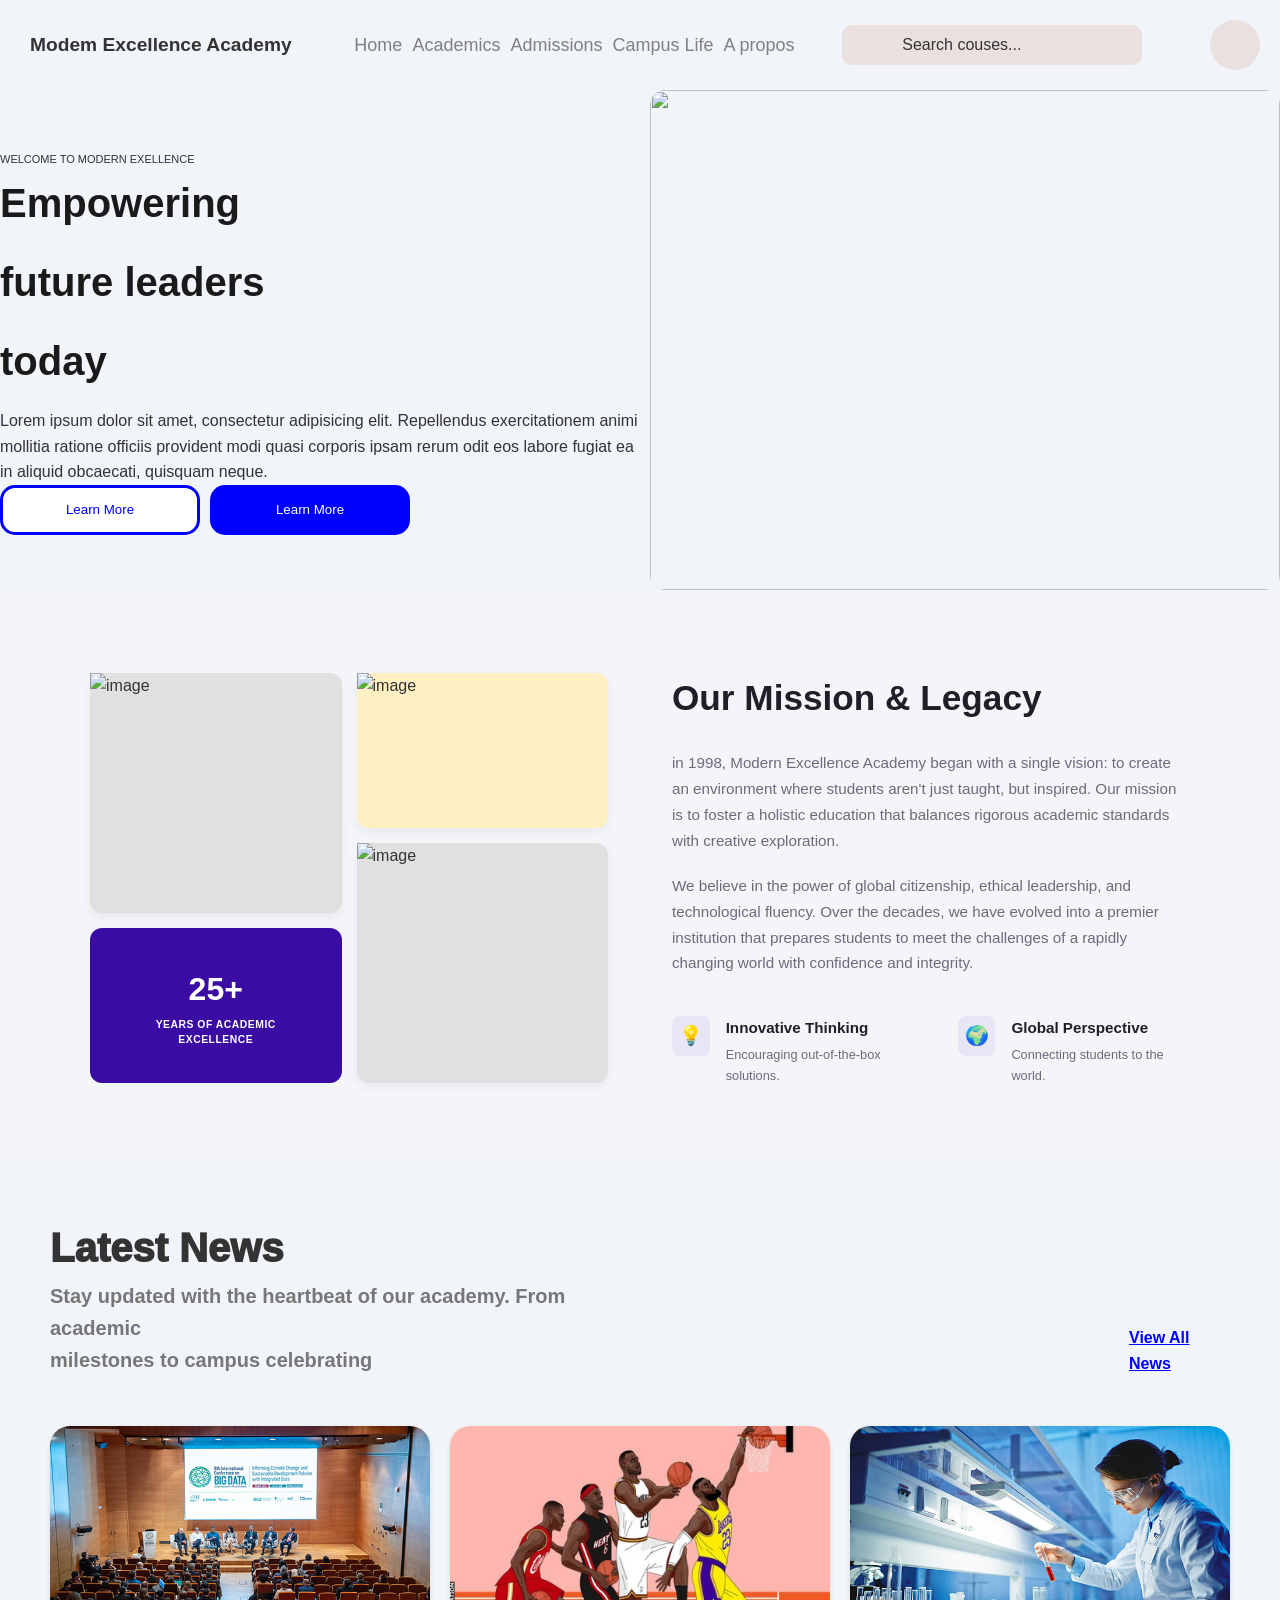
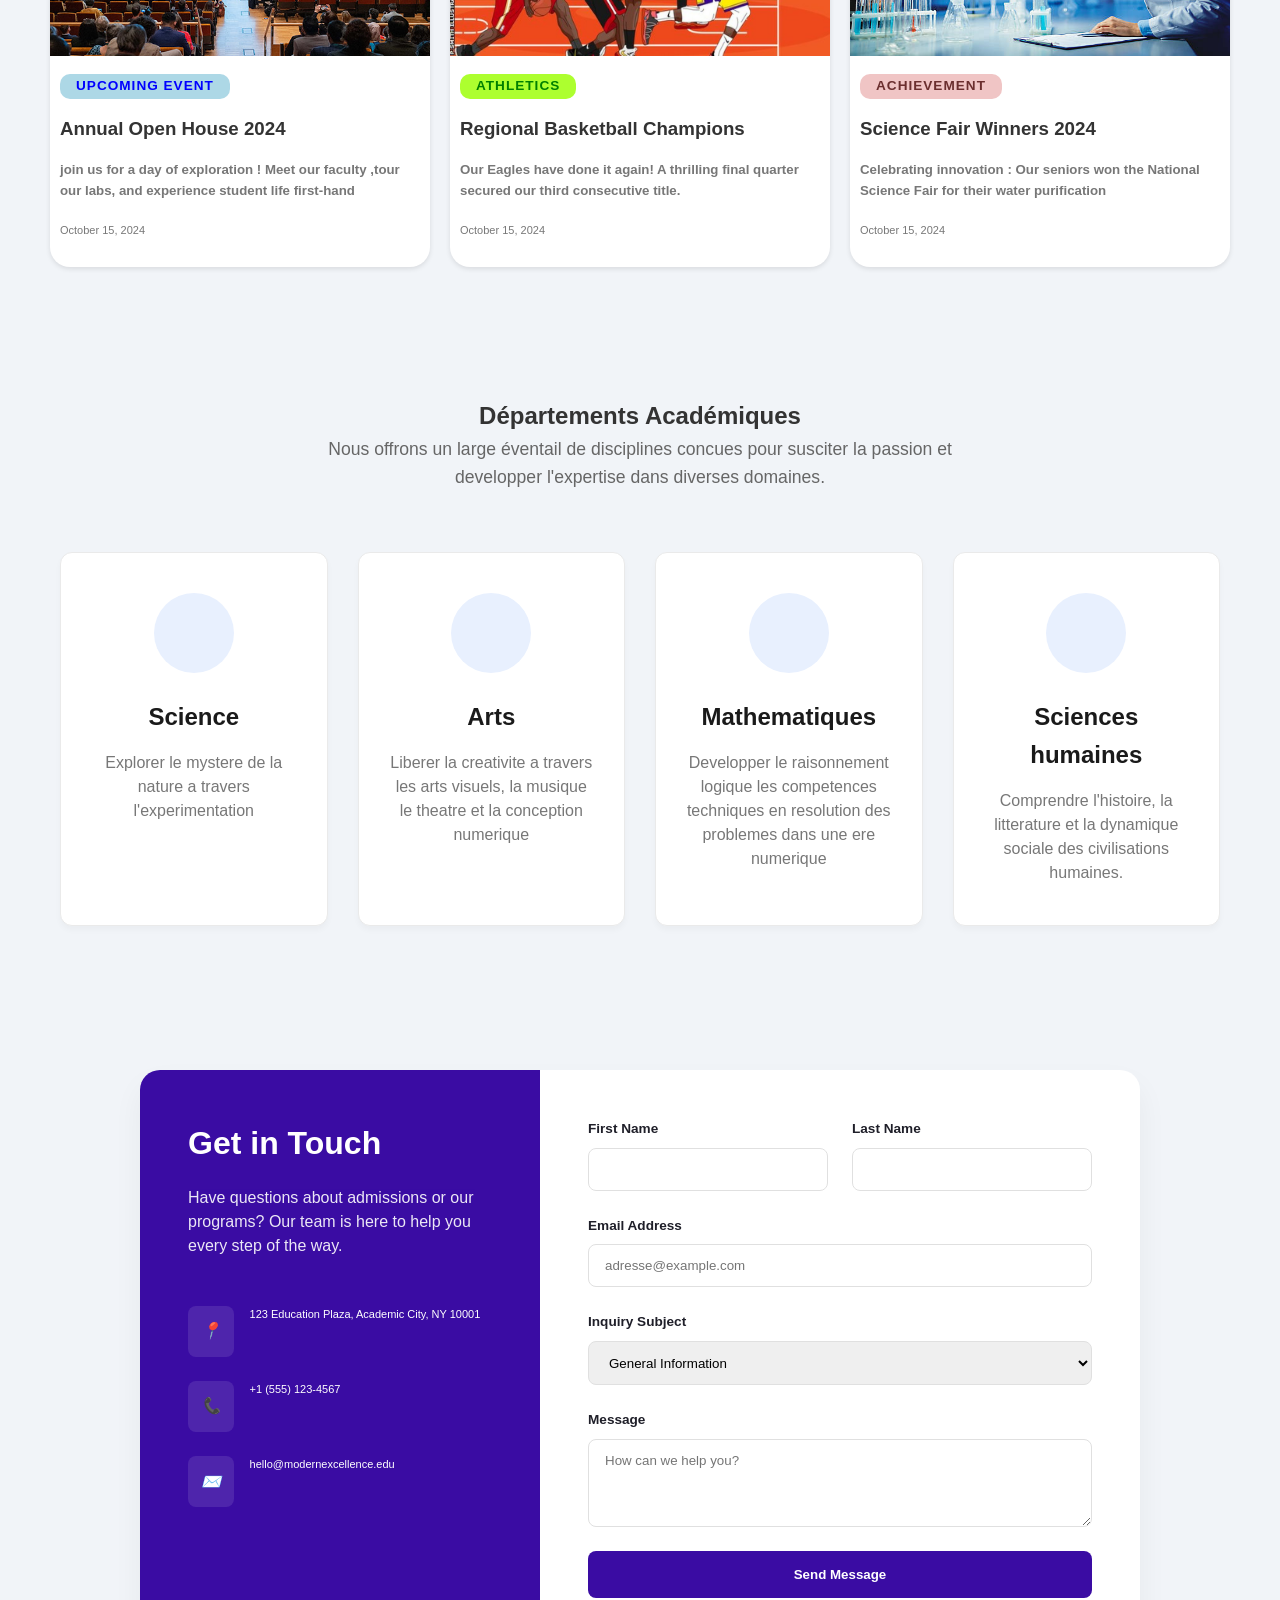
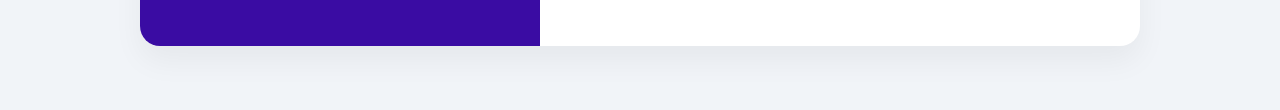
==== html/index.html @ 16930933 "derniere modification" ====
<!DOCTYPE html>
<html lang="en">

<head>
    <meta charset="UTF-8">
    <meta name="viewport" content="width=device-width, initial-scale=1.0">
    <title>school website</title>
    <link rel="stylesheet" href="../css/style.css">
    <link rel="stylesheet" href="../css/accueil.css">
    <link rel="stylesheet" href="https://cdnjs.cloudflare.com/ajax/libs/font-awesome/7.0.1/css/all.min.css"
        integrity="sha512-2SwdPD6INVrV/lHTZbO2nodKhrnDdJK9/kg2XD1r9uGqPo1cUbujc+IYdlYdEErWNu69gVcYgdxlmVmzTWnetw=="
        crossorigin="anonymous" referrerpolicy="no-referrer" />
</head>

<body>

    <header>
        <!-- this is the place of calvin-->
        <nav>
            <!-- ceci est le logo -->
            <div class="logo">
                <i class="fa-sharp fa-solid fa-house"></i>
                <p> Modem Excellence Academy</p>
            </div>
            <!-- ceci est le link container -->
            <ul class="lien-container">
                <a href="#" class="">
                    <li>Home</li>
                </a>
                <a href="../html/academic.html" class="">
                    <li>Academics</li>
                </a>
                <a href="../html/admission.html" class="">
                    <li>Admissions</li>
                </a>
                <a href="" class="">
                    <li>Campus Life</li>
                </a>
                <a href="../html/apropos.html" class="">
                    <li>A propos</li>
                </a>
            </ul>

            <!-- bar de recherche -->
            <div class="Search">
                <p><i class="fa-solid fa-magnifying-glass"></i>Search couses...</p>
            </div>

            <!-- user icon -->
            <div class="user-icon">
                <i class="fa-jelly-fill fa-regular fa-circle-user"></i>
            </div>

            <!-- bars icon -->
            <div class="bars-icon">
                <i class="fa-solid fa-bars"></i>
            </div>
        </nav>
        <section>
            <!-- calvin -->
            <div class="parent">
                <div class="titre">
                    <span>
                        WELCOME TO MODERN EXELLENCE
                    </span>
                    <div class="paragraphe">
                        <h1>Empowering</h1>
                        <h1>future leaders </h1>
                        <h1>today</h1>
                    </div>
                    <p>
                        Lorem ipsum dolor sit amet, consectetur adipisicing elit. Repellendus exercitationem animi
                        mollitia ratione officiis provident modi quasi corporis ipsam rerum odit eos labore fugiat ea in
                        aliquid obcaecati, quisquam neque.
                    </p>
                    <div class="boutton">
                        <div class="btn1">
                            <button>Learn More</button>
                        </div>
                        <div class="btn2">
                            <button>Learn More</button>
                        </div>

                    </div>
                </div>
                <div class="img">
                    <img src="https://i.pinimg.com/736x/ea/ff/16/eaff16290313e0dcb0fdfbcd1611dd3c.jpg" alt="">
                </div>
            </div>
        </section>
        <!-- this is the place of calvin-->
    </header>



    <main>
    
            <!-- celui ci c'est le travail de Cyrille 1 * -->
        <section class="mission">
            <div class="mission__container"> 
                <div class="mission__gallery">
                    <div class="mission__image mission__image--tall-left">
                        <img src="https://i.pinimg.com/736x/5c/a1/4a/5ca14a518672f9d2bc12502b1ed69b59.jpg" alt="image">
                    </div>
      
                    <div class="mission__image mission__image--short-right">
                        <img src="https://i.pinimg.com/736x/64/32/8b/64328bbaa7d08d25c4a488b33aa50dcf.jpg" alt="image">
                    </div>
      
                    <div class="mission__stat-block">
                        <span class="mission__stat-number">25+</span>
                        <span class="mission__stat-text">YEARS OF ACADEMIC<br>EXCELLENCE</span>
                    </div>
                    <div class="mission__image mission__image--tall-right">
                        <img src="https://i.pinimg.com/736x/2f/f0/b2/2ff0b2f1a4eba3895fdf7b103cb7fec0.jpg" alt="image">
                    </div>
                </div>

                <div class="mission__content">
                    <h2 class="mission__title">Our Mission & Legacy</h2>
      
                    <p class="mission__text">
                     in 1998, Modern Excellence Academy began with a single vision: to create an environment where students aren't just taught, but inspired. Our mission is to foster a holistic education that balances rigorous academic standards with creative exploration.
                    </p>
      
                    <p class="mission__text">
                    We believe in the power of global       citizenship, ethical leadership, and technological fluency. Over the decades, we have evolved into a premier institution that prepares students to meet the challenges of a rapidly changing world with confidence and integrity.
                    </p>
      
                    <div class="mission__features">
                        <div class="feature">
                            <div class="feature__icon">💡</div>
                            <div class="feature__details">
                                    <h4 class="feature__title">Innovative Thinking</h4>
                                    <p class="feature__desc">Encouraging out-of-the-box solutions.</p>
                                </div>
                            </div>
                            <div class="feature">
                                <div class="feature__icon">🌍</div>
                                <div class="feature__details">
                                    <h4 class="feature__title">Global Perspective</h4>
                                    <p class="feature__desc">Connecting students to the world.</p>
                                </div>
                            </div>
                        </div>
                    </div>
                </div>
        </section>
        </section>
            
        <section class="news">
            <!-- celui ci c'est le travail Christian 2 -->
            <div class="news-h">
                <div class="news-text">
                    <h1>Latest News</h1>
                    <p>Stay updated with the heartbeat of our academy. From academic<br> milestones to campus
                        celebrating </p>
                </div>
                <div class="news-link"><a href="">view all news</a></div>
            </div>

            <div class="box-news">
                <div class="box-activities">
                    <img src="../image/conference.jpg" height="230px" width="100%" alt="">

                    <div class="min">
                        <div class="badge1">UPCOMING EVENT </div>
                        <div>
                            <h3>Annual Open House 2024</h3>
                        </div>
                        <div>
                            <h5>join us for a day of exploration ! Meet our faculty ,tour our labs, and experience
                                student life first-hand</h5>
                        </div>
                        <div class="time">
                            <i class="fa-regular fa-calendar"></i>
                            <span>October 15, 2024</span>
                        </div>
                    </div>
                </div>
                <div class="box-activities">
                    <img src="../image/basket-image.jpg" height="230px" width="100%" alt="">

                    <div class="min">
                        <div class="badge2">ATHLETICS </div>
                        <div>
                            <h3>Regional Basketball Champions</h3>
                        </div>
                        <div>
                            <h5>Our Eagles have done it again! A thrilling final quarter secured our third consecutive
                                title.</h5>
                        </div>
                        <div class="time">
                            <i class="fa-regular fa-calendar"></i>
                            <span>October 15, 2024</span>
                        </div>
                    </div>
                </div>
                <div class="box-activities">

                    <img src="../image/science.jpg" height="230px" width="100%" alt="">

                    <div class="min">
                        <div class="badge3">ACHIEVEMENT </div>
                        <div>
                            <h3>Science Fair Winners 2024</h3>
                        </div>
                        <div>
                            <h5>Celebrating innovation : Our seniors won the National Science Fair for their water
                                purification </h5>
                        </div>
                        <div class="time">
                            <i class="fa-regular fa-calendar"></i>
                            <span>October 15, 2024</span>
                        </div>
                    </div>
                </div>
            </div>

        </section>

        <section class="departement">
            <!-- celui ci c'est le travail Jemima 3 -->
            <div class="container">
                <div class="header">
                    <h1>Départements Académiques</h1>
                    <p>Nous offrons un large éventail de disciplines concues pour
                        susciter la passion et developper l'expertise
                        dans diverses domaines.
                    </p>
                </div>
                <div class="desc">
                    <div class="box">
                        <div class="icon-container">
                            <i class="fa-solid fa-flask icon"></i>
                        </div>
                        <h2>Science</h2>
                        <p>Explorer le mystere de la nature a travers l'experimentation</p>
                    </div>

                    <div class="box">
                        <div class="icon-container">
                            <i class="fa-solid fa-palette icon"></i>
                        </div>
                        <h2>Arts</h2>
                        <p>Liberer la creativite a travers les arts visuels, la musique
                            le theatre et la conception numerique
                        </p>
                    </div>
                    <div class="box">
                        <div class="icon-container">
                            <i class="fa-solid fa-calculator"></i>
                        </div>
                        <h2>Mathematiques</h2>
                        <p>Developper le raisonnement logique les competences techniques en
                            resolution des problemes dans une ere numerique
                        </p>
                    </div>
                    <div class="box">
                        <div class="icon-container">
                            <i class="fa-solid fa-book-open icon"></i>
                        </div>
                        <h2>Sciences humaines</h2>
                        <p>Comprendre l'histoire, la litterature et la dynamique sociale
                            des civilisations humaines.
                        </p>
                    </div>
                </div>
            </div>
        </section>

        <section>
            <!-- celui ci c'est le travail Elie- 4-->
        </section>

        <section>
            <!-- thid is the place of Ali 5 -->
        </section>

        <section>
            <!--  this  is the place  Calvin 6 -->
        </section>

        <section>
            <!--  this  is the place  jemima 7 -->
        </section>

        <section>
            <!--  this  is the place  Julia 8 -->
        </section>

        <section>
            <!--  this  is the place  Cyrille 9  *-->
        <section class="contact-module">
            <div class="contact-module__container">
                <div class="contact-module__info">
                    <h2>Get in Touch</h2>
                    <p>Have questions about admissions or our programs? Our team is here to help you every step of the way.</p>
                <ul class="contact-info-list">
                    <li><i>📍</i> <span>123 Education Plaza, Academic City, NY 10001</span></li>
                    <li><i>📞</i> <span>+1 (555) 123-4567</span></li>
                    <li><i>✉️</i> <span>hello@modernexcellence.edu</span></li>
                </ul>
            </div>
            <form class="contact-module__form">
                <div class="form-row">
                    <div class="form-group">
                        <label>First Name</label>
                        <input type="text" placeholder="" required>
                    </div>
                    <div class="form-group">
                        <label>Last Name</label>
                        <input type="text" placeholder="" required>
                    </div>
                </div>
                <div class="form-group">
                    <label>Email Address</label>
                    <input type="email" placeholder="adresse@example.com" required>
                </div>
                <div class="form-group">
                    <label>Inquiry Subject</label>
                    <select>
                        <option>General Information</option>
                        <option>Admissions</option>
                    </select>
                </div>
                <div class="form-group">
                    <label>Message</label>
                    <textarea placeholder="How can we help you?" rows="4" required></textarea>
                </div>
                <button type="submit" class="btn-submit">Send Message</button>
            </form>
        </section>
        </section>
    </main>

    <footer>
        <!-- this is the place of  Franck Amani 10-->
    </footer>

    <script src="../js/main.js"></script>
</body>

</html>
---- css/style.css ----
/* ==========calvin====== */

/* .home {
    display: flex;
    align-items: center;
    justify-content: center;

} */

/* franck */
header nav {

    display: flex;
    justify-content: space-between;
    align-items: center;
}

header nav ul {
    display: inline-flex;
    align-items: center;
    list-style: none;
    gap: 10px;
    font-size: 18px;
}

header nav ul a {
    text-decoration: none;
    color: gray;
}

header nav .bars-icon {
    width: 40px;
    height: 40px;
    display: none;
    align-items: center;
    justify-content: center;
    background-color: rgb(234, 224, 224);
    border-radius: 10px;
    cursor: pointer;
}

/* franck */

header nav .Search {
    display: flex;
    align-items: center;
    height: 40px;
    width: 300px;
    border-radius: 10px;
    padding-left: 60px;
    background-color: rgb(234, 224, 224);
    cursor: pointer;
}

header nav .logo {
    font-size: larger;
    font-weight: 900;
    padding-left: 20px;
    padding-right: 15px;
    display: flex;
    gap: 10px;
    align-items: center;
}

header nav .user-icon {
    display: flex;
    align-items: center;
    justify-content: center;
    margin: 20px;
    width: 50px;
    height: 50px;
    border-radius: 50%;
    background-color: rgb(234, 224, 224);
    cursor: pointer;
}

@media (max-width: 1080px) {
    header nav ul {
        display: none;

    }

    header nav .bars-icon {
        display: flex;
    }

    header nav .Search {
        width: 100%;
    }

    header nav .logo p {
        display: none;
    }
}

.parent {
    display: flex;
    justify-content: center;
    align-items: center;

}

.img {
    width: 1500px;
    height: 500px;
}

.img img {
    border-radius: 15px;
    overflow: hidden;
    width: 100%;
    height: 100%;

}

.titre {
    text-align: left;
    font-family: Arial, Helvetica, sans-serif;
}

.paragraphe {
    font-weight: bolder;
    font-family: Arial, Helvetica, sans-serif;
    color: blue;
    font-weight: bolder;
}

.boutton {
    display: flex;
    gap: 10px;
}

.boutton button {
    height: 50px;
    width: 200px;
    background-color: blue;
    color: white;
    border-radius: 15px;
    border: 0px;
    gap: 10px;
}

.btn1 button {
    height: 50px;
    width: 200px;
    background-color: white;
    color: blue;
    border-radius: 15px;
    border: 0px;
    gap: 10px;
    border: solid;

}

span {
    font-size: 11px;

}

@media (max-width: 1080) {
    .boutton {
        display: flex;
        justify-content: center;
        align-items: center;
        flex-direction: column;
    }
}

@media (max-width: 1080) {
    .parent {
        display: flex;
        justify-content: center;
        align-items: center;
        flex-direction: column;
    }
}


/* ================calvin========== */
---- css/accueil.css ----
/* ==========calvin====== */

.excellence {

    display: flex;
    gap: 20px;
    justify-content: space-between;
    align-items: center;
    font-family: Arial, Helvetica, sans-serif;
}

.home {
    display: flex;
    align-items: center;
    justify-content: center;

}

.Search {
    display: flex;
    align-items: center;
    height: 40px;
    width: 300px;
    border-radius: 10px;
    padding-left: 60px;
    background-color: rgb(234, 224, 224);

}

.academic {
    text-decoration: underline;
    font-size: 15px;
    font-weight: 800;
    padding: 20px;
    color: blue;
}

.Modem {
    font-size: larger;
    font-weight: 900;
    padding-left: 20px;
    padding-right: 15px;

}

.icone {
    display: flex;
    align-items: center;
    justify-content: center;
    margin: 20px;
    width: 50px;
    height: 50px;
    border-radius: 50%;
    background-color: rgb(234, 224, 224);
}

@media (max-width: 1080) {
    .excellence {
        width: 90vw;
        display: flex;
        align-items: center;
        justify-content: center;
    }

}

.parent {
    display: flex;
    justify-content: center;
    align-items: center;

}

.img {
    width: 1500px;
    height: 500px;
}

.img img {
    border-radius: 15px;
    overflow: hidden;
    width: 100%;
    height: 100%;

}

.titre {
    text-align: left;
    font-family: Arial, Helvetica, sans-serif;
}

.paragraphe {
    font-weight: bolder;
    font-family: Arial, Helvetica, sans-serif;
    color: blue;
    font-weight: bolder;
}

.boutton {
    display: flex;
    gap: 10px;
}

.boutton button {
    height: 50px;
    width: 200px;
    background-color: blue;
    color: white;
    border-radius: 15px;
    border: 0px;
    gap: 10px;
}

.btn1 button {
    height: 50px;
    width: 200px;
    background-color: white;
    color: blue;
    border-radius: 15px;
    border: 0px;
    gap: 10px;
    border: solid;

}

span {
    font-size: 11px;

}

@media (max-width: 1080) {
    .boutton {
        display: flex;
        justify-content: center;
        align-items: center;
        flex-direction: column;
    }
}

@media (max-width: 1080) {
    .parent {
        display: flex;
        justify-content: center;
        align-items: center;
        flex-direction: column;
    }
}


/* ================calvin========== */


/* ------------- Section de Jemima --------------- */
* {
    margin: 0;
    padding: 0;
    box-sizing: border-box;
}

body {
    font-family: 'Segoe UI', Tahoma, Geneva, Verdana, sans-serif;
    background-color: #f1f4f8;
    color: #333;
    line-height: 1.6;
}

.container {
    max-width: 1200px;
    margin: 0 auto;
    padding: 80px 20px;
    font-family: Arial, Helvetica, sans-serif;
}

.header {
    text-align: center;
    margin-bottom: 60px;
}

header h1 {
    font-size: 2.5rem;
    font-weight: 700;
    color: #1a1a1a;
    margin-bottom: 15px;
}

.header p {
    font-size: 1.1rem;
    color: #666;
    max-width: 700px;
    margin: 0 auto;
}

.desc {
    display: flex;
    justify-content: space-between;
    gap: 30px;
    flex-wrap: wrap;
}

.box {
    flex: 1;
    min-width: 250px;
    background-color: #fff;
    border-radius: 12px;
    padding: 40px 30px;
    text-align: center;
    box-shadow: 0 4px 6px rgba(0, 0, 0, 0.03);
    border: 1px solid #eaeaea;
    display: flex;
    flex-direction: column;
    align-items: center;
}

.icon-container {
    width: 80px;
    height: 80px;
    background-color: #e8f0fe;
    border-radius: 50%;
    display: flex;
    align-items: center;
    justify-content: center;
    margin-bottom: 25px;
}

.icon-container i {
    font-size: 30px;
    color: darkblue;
}


.icon {
    width: 50px;
    height: 20px;
    fill: #1a73e8;
}

.box h2 {
    font-size: 1.5rem;
    font-weight: 600;
    color: #1a1a1a;
    margin-bottom: 15px;
}

.box p {
    font-size: 1rem;
    color: #777;
    line-height: 1.5;
}

@media (max-width: 992px) {
    .desc {
        justify-content: center;
    }
}

@media (max-width: 750px) {
    .box {
        flex: 0 0 100%;
        max-width: 100%;
    }
}

/* ------------- Section de Jemima --------------- */

/* ============== Section de christian ============= */
.news {
    margin: 50px;
    font-family: Arial, Helvetica, sans-serif;
}

.news-h {
    display: flex;
    align-items: end
}

.news-link {
    margin-left: 500px;
}

.news-link a {
    color: blue;
    font-weight: bold;
    text-transform: capitalize;
}

.news-text h1 {
    font-weight: 1000;
    font-size: 40px;
}

.news-text p {
    font-weight: 700;
    font-size: 20px;
    color: #777;
}

.box-news {
    display: flex;
    gap: 20px;
    margin-top: 50px;
    flex-direction: row;

}

.box-activities {
    border: 2px solid #ddd;
    border-radius: 20px;
    border: 1px;
    box-shadow: 0 2px 5px rgba(0, 0, 0, 0.1);
    width: 50%;
    background-color: white;
    overflow: hidden;
}

.box-activities:hover {
    transform: translateY(-5px);
    box-shadow: 0 5px 15px rgba(0, 0, 0, 0.2);
}

.min {
    /* margin : 20px; */
    padding: 10px;
    /* margin: 10px; */
    gap: 15px;
    display: flex;
    flex-wrap: wrap;
}

.min p {
    font-size: 1px;
}

.min h5 {
    color: #777;
}

.badge1 {
    background: lightblue;
    padding: 0.1rem 1rem;
    color: blue;
    border-radius: 10px;
    font-size: 0.85rem;
    font-weight: bold;
    letter-spacing: 1px;
    text-transform: uppercase;
    width: fit-content;
}

.badge2 {
    background: greenyellow;
    padding: 0.1rem 1rem;
    color: green;
    border-radius: 10px;
    font-size: 0.85rem;
    font-weight: bold;
    letter-spacing: 1px;
    text-transform: uppercase;
    width: fit-content;
}

.badge3 {
    background: rgb(240, 197, 197);
    padding: 0.1rem 1rem;
    color: rgb(107, 47, 47);
    border-radius: 10px;
    font-size: 0.85rem;
    font-weight: bold;
    letter-spacing: 1px;
    text-transform: uppercase;
    width: fit-content;
}

.time {
    margin-bottom: 15px;
    color: #777;
}

@media (max-width:700px) {
    .box-news {
        flex-direction: column;
        align-items: center;
    }

    .box-activities {
        width: 100%;
    }

    .news-h {
        flex-direction: column;
    }
}

/* ============== Section de christian ============= */

/*======================cyrille=============*/
/*     ========= première partie (index) =======       */
:root {
  --bg-color: #F4F5F9; 
  --primary-purple: #3A0CA3; 
  --text-dark: #1F1F29;
  --text-light: #6B6B7B;
  --border-radius: 12px;
}
* {
  box-sizing: border-box;
  margin: 0;
  padding: 0;
}
/*body {
  font-family: 'Segoe UI', Tahoma, Geneva, Verdana, sans-serif;
}
*/
.mission {
  background-color: var(--bg-color);
  padding: 5rem 2rem;
  display: flex;
  justify-content: center;
}
.mission__container {
  max-width: 1100px;
  width: 100%;
  display: flex;
  align-items: center;
  gap: 4rem;
}
.mission__gallery {
  flex: 1;
  display: grid;
  grid-template-columns: repeat(2, 1fr);
  grid-template-rows: repeat(5, 70px); 
  gap: 15px;
}

.mission__image {
  background-color: #e0e0e0; 
  background-size: cover;
  background-position: center;
  border-radius: var(--border-radius);
  box-shadow: 0 4px 10px rgba(0,0,0,0.05);
}
.mission__image--tall-left {
  grid-column: 1;
  grid-row: 1 / 4; 
}
.mission__image--short-right {
  grid-column: 2;
  grid-row: 1 / 3; 
  background-color: #FFEFC2; 
}
.mission__image--tall-left img{
  width: 100%;
  height: 100%;
  object-fit: cover;
}
.mission__image--short-right img{
  width: 100%;
  height: 100%;
  object-fit: cover;
}
.mission__image--tall-right img{
  width: 100%;
  height: 100%;
  object-fit: cover;
}
.mission__stat-block {
  grid-column: 1;
  grid-row: 4 / 6; 
  background-color: var(--primary-purple);
  border-radius: var(--border-radius);
  display: flex;
  flex-direction: column;
  justify-content: center;
  align-items: center;
  text-align: center;
  color: white;
  padding: 1rem;
}

.mission__image--tall-right {
  grid-column: 2;
  grid-row: 3 / 6; 
}
.mission__stat-number {
  font-size: 2rem;
  font-weight: 800;
  margin-bottom: 0.2rem;
}
.mission__stat-text {
  font-size: 0.65rem;
  font-weight: 600;
  letter-spacing: 0.5px;
  line-height: 1.4;
}
.mission__content {
  flex: 1;
}
.mission__title {
  font-size: 2.2rem;
  color: var(--text-dark);
  margin-bottom: 1.5rem;
  font-weight: 800;
}
.mission__text {
  font-size: 0.95rem;
  color: var(--text-light);
  line-height: 1.7;
  margin-bottom: 1.2rem;
}
.mission__features {
  display: flex;
  gap: 2rem;
  margin-top: 2.5rem;
}
.feature {
  display: flex;
  align-items: flex-start;
  gap: 1rem;
}
.feature__icon {
  background-color: #E8E5F4;
  color: var(--primary-purple);
  width: 40px;
  height: 40px;
  display: flex;
  align-items: center;
  justify-content: center;
  border-radius: 8px;
  font-size: 1.2rem;
}
.feature__title {
  font-size: 0.95rem;
  color: var(--text-dark);
  margin-bottom: 0.3rem;
  font-weight: 700;
}
.feature__desc {
  font-size: 0.8rem;
  color: var(--text-light);
}
@media (max-width: 950px) {
  .mission__container {
    flex-direction: column;
    gap: 3rem;
  }
  .mission__gallery {
    width: 100%;
    max-width: 500px; 
  }
}
@media (max-width: 600px) {
  .mission__features {
    flex-direction: column;
    gap: 1.5rem;
  } 
  .mission__gallery {
    grid-template-rows: repeat(5, 60px); 
  }
}

/*     ========= neuvieme partie (index) =======     */
.contact-module {
  padding: 4rem 2rem;
  background-color: var(--bg-light);
  display: flex;
  justify-content: center;
}
.contact-module__container {
  display: flex;
  background: white;
  border-radius: 20px;
  box-shadow: 0 15px 30px rgba(0,0,0,0.05);
  overflow: hidden;
  max-width: 1000px;
  width: 100%;
}
.contact-module__info {
  background-color: var(--primary-purple);
  color: white;
  padding: 3rem;
  flex: 0 0 40%;
}
.contact-module__info h2 {
   font-size: 2rem; margin-bottom: 1rem; 
}
.contact-module__info p {
   opacity: 0.9;
   line-height: 1.5; margin-bottom: 3rem; 
}
.contact-info-list {
  list-style: none; 
  padding: 0; 
}
.contact-info-list li {
  display: flex; 
  gap: 1rem; 
  margin-bottom: 1.5rem; align-items: flex-start; 
}
.contact-info-list i {
  background: rgba(255,255,255,0.1); 
  padding: 0.8rem; border-radius: 8px; 
}
.contact-module__form {
  padding: 3rem; 
  flex: 1; 
}
.form-row { 
  display: flex; 
  gap: 1.5rem; 
}
.form-group { 
  flex: 1; 
  margin-bottom: 1.5rem; display: flex; flex-direction: column; 
}
.form-group label { 
  font-size: 0.85rem; 
  color: var(--text-dark); margin-bottom: 0.5rem; font-weight: 600; 
}
.contact-module__form input, 
.contact-module__form select, 
.contact-module__form textarea {
  padding: 0.8rem 1rem;
  border: 1px solid #e0e0e0;
  border-radius: 8px;
  font-family: inherit;
  transition: var(--transition);
}

.contact-module__form input:focus, 
.contact-module__form select:focus, 
.contact-module__form textarea:focus {
  border-color: var(--primary-purple);
  outline: none;
  box-shadow: 0 0 0 3px rgba(58, 12, 163, 0.1);
}
.btn-submit {
  width: 100%;
  padding: 1rem;
  background-color: var(--primary-purple);
  color: white;
  border: none;
  border-radius: 8px;
  font-weight: bold;
  cursor: pointer;
  transition: transform 0.2s, background-color 0.2s;
}
.btn-submit:hover { background-color: #2a0880; transform: translateY(-2px); }
@media (max-width: 850px) {
  .contact-module__container { flex-direction: column; }
  .form-row { flex-direction: column; gap: 0; }
  .contact-module__info { padding: 2rem; }
}

/*     ========= neuvième partie =======     */
/*======================cyrille=============*/
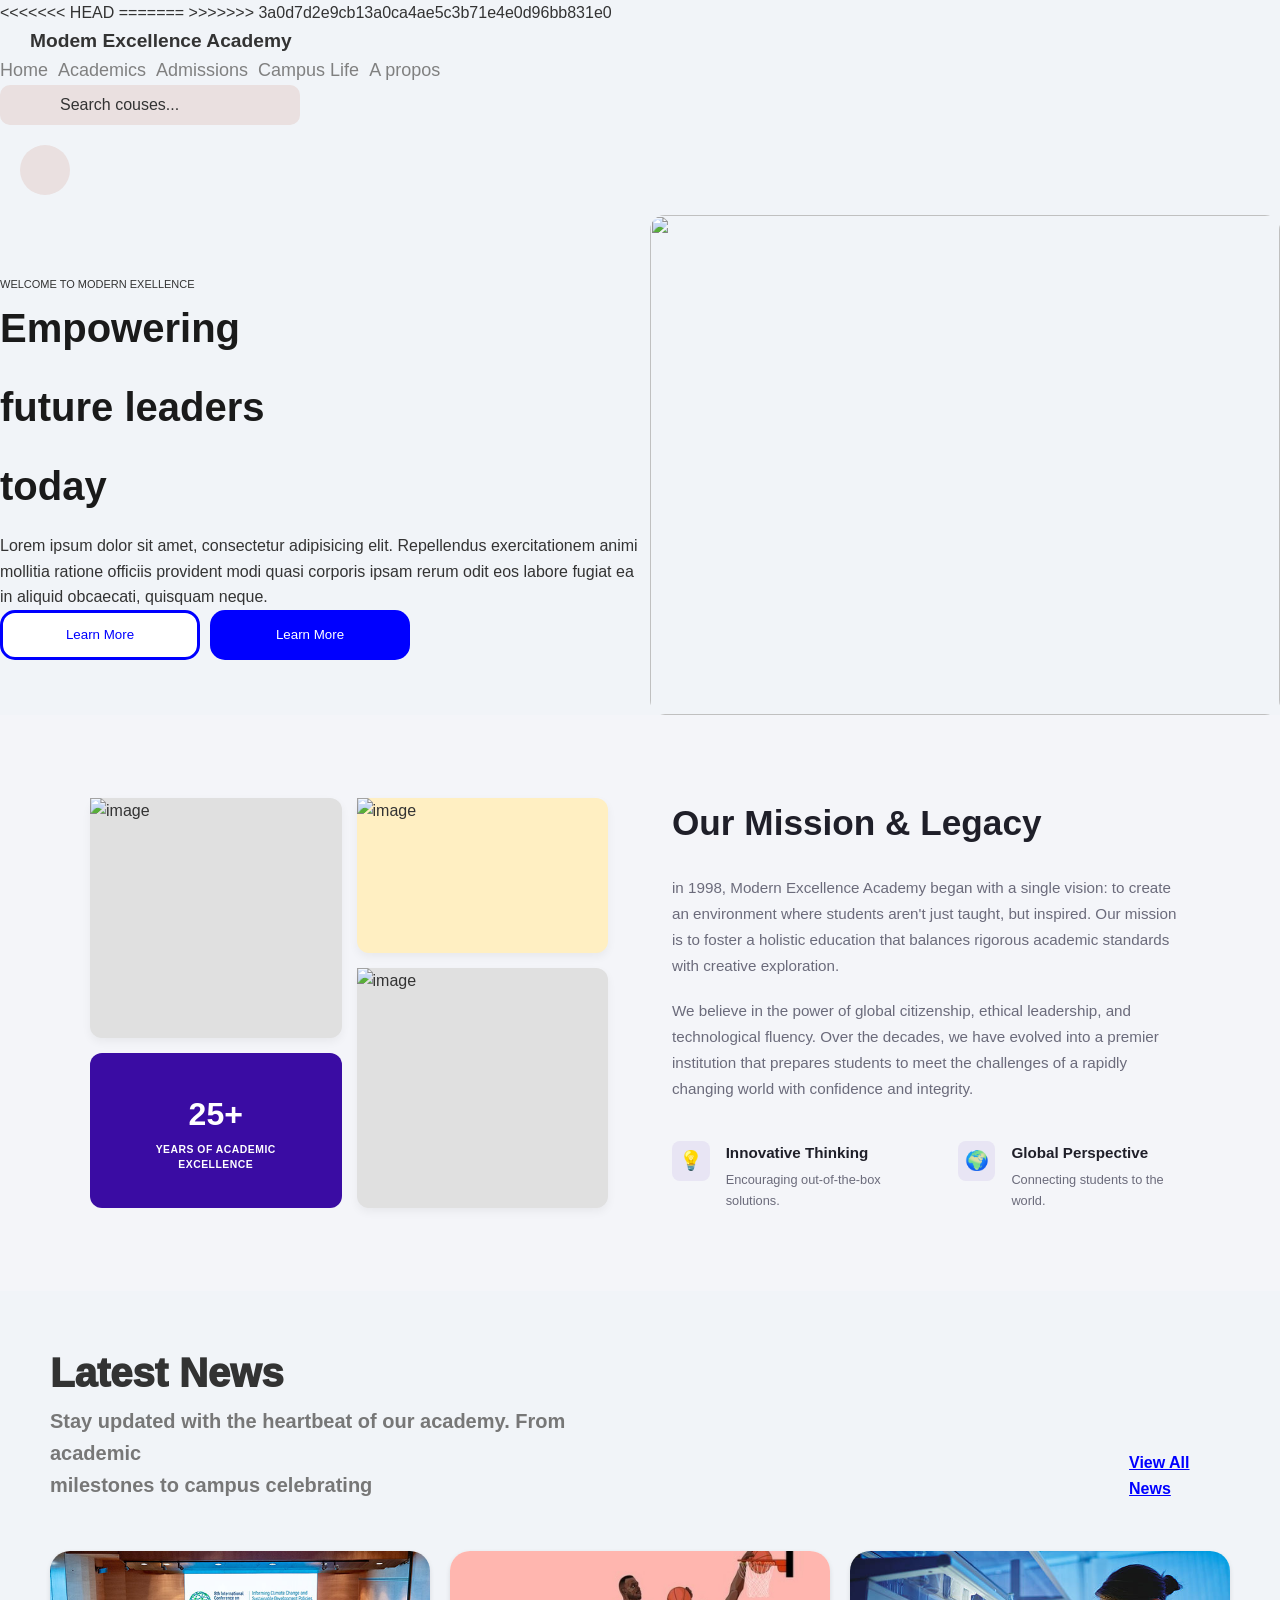
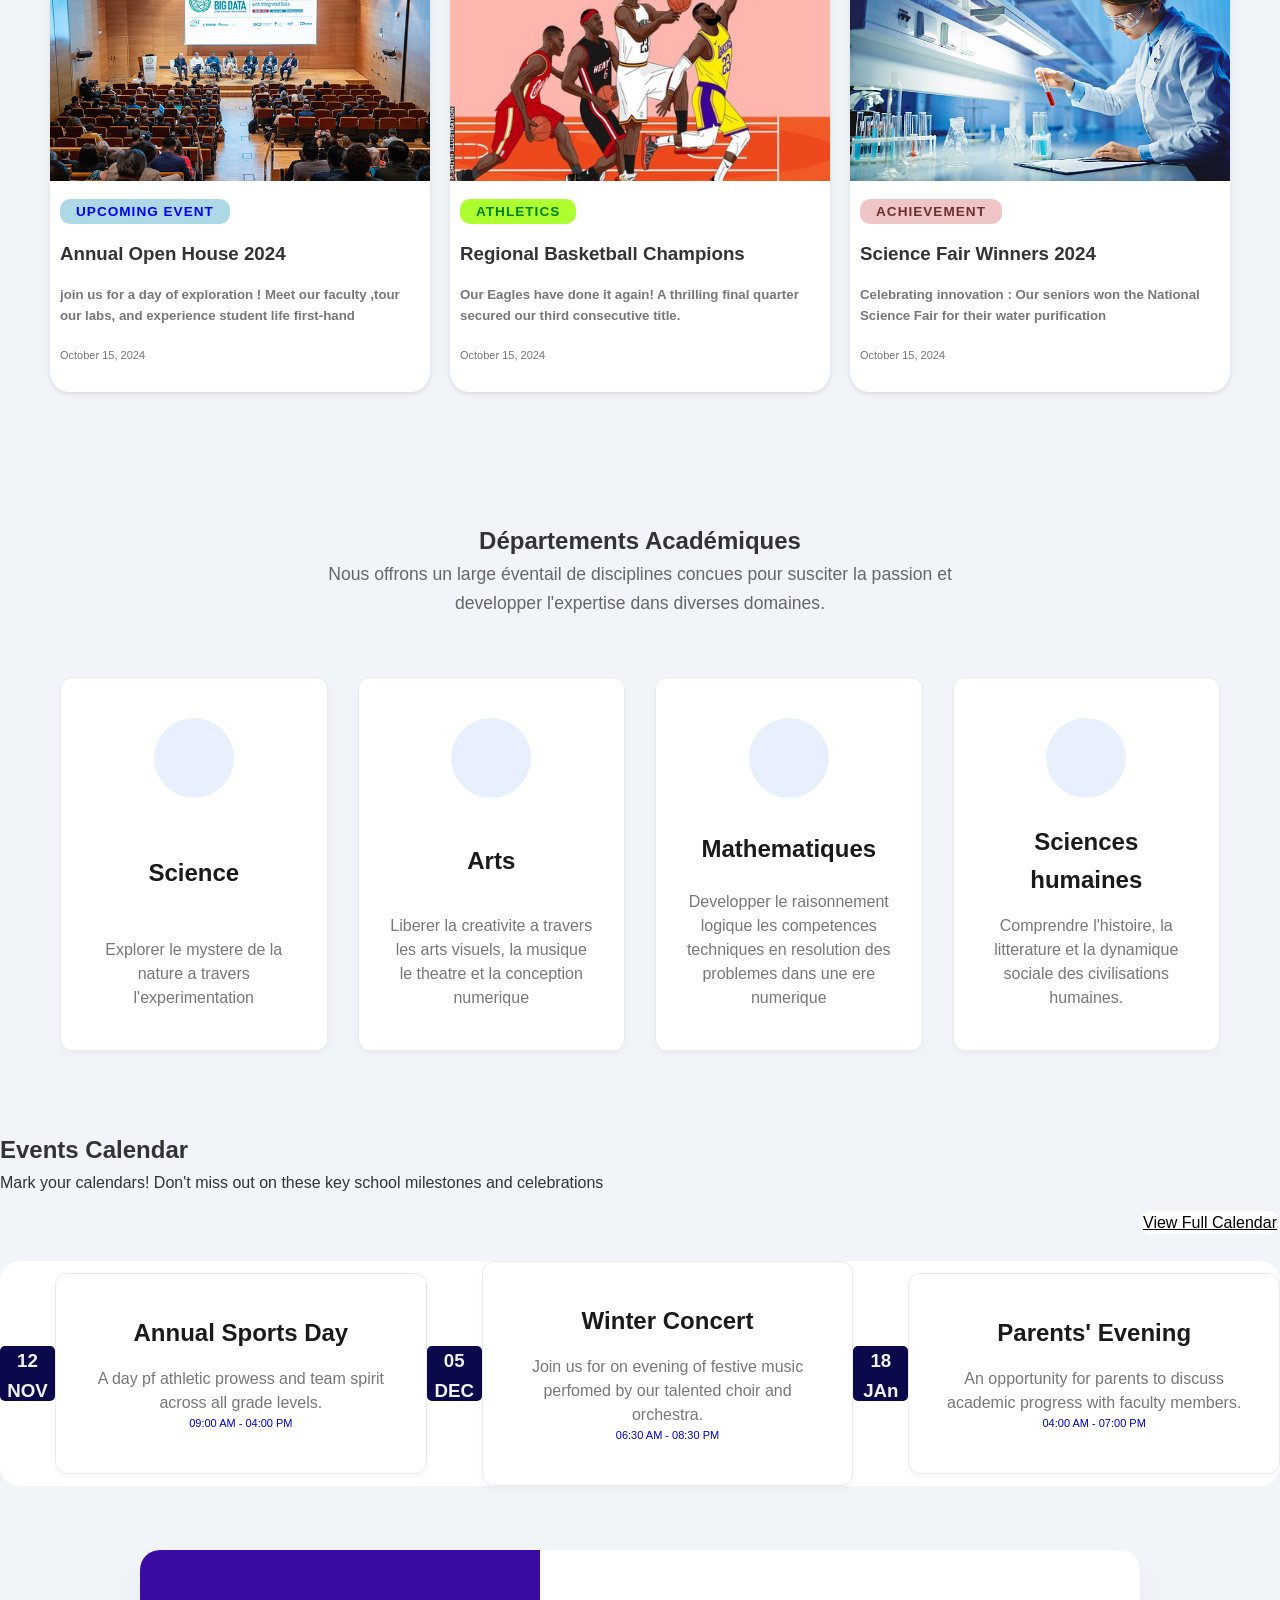
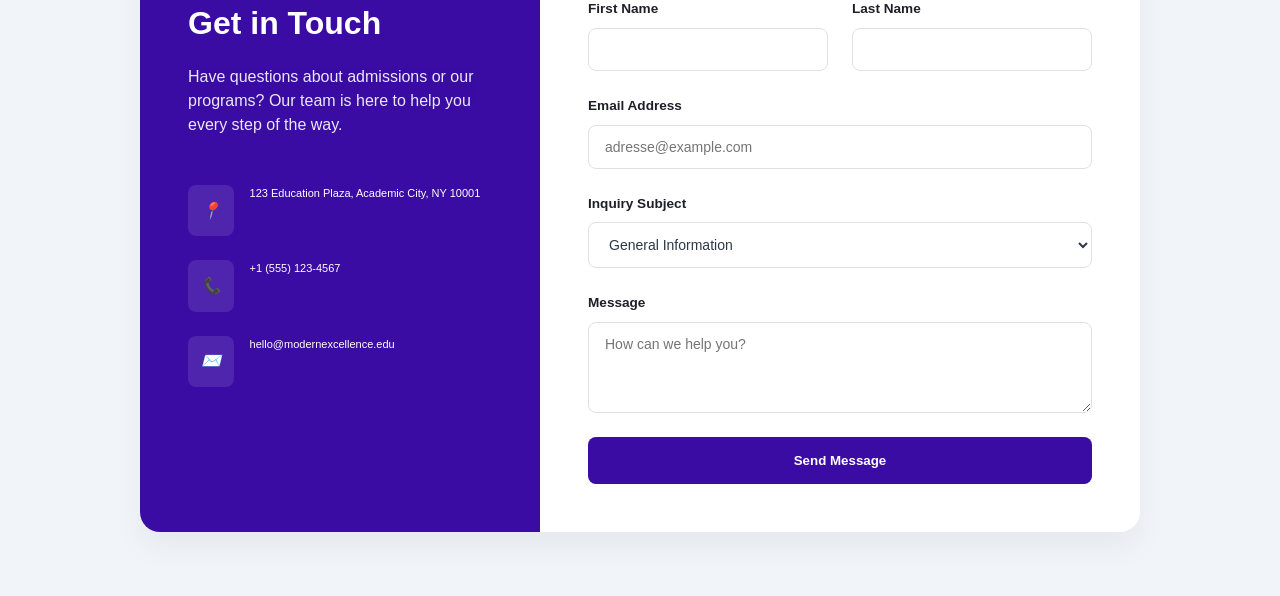
==== commit db24d6db: "this is my part work" ====
--- a/html/index.html
+++ b/html/index.html
@@ -5,11 +5,15 @@
     <meta charset="UTF-8">
     <meta name="viewport" content="width=device-width, initial-scale=1.0">
     <title>school website</title>
+<<<<<<< HEAD
+     <link rel="stylesheet" href="../css/style.css">
+=======
     <link rel="stylesheet" href="../css/style.css">
     <link rel="stylesheet" href="../css/accueil.css">
     <link rel="stylesheet" href="https://cdnjs.cloudflare.com/ajax/libs/font-awesome/7.0.1/css/all.min.css"
         integrity="sha512-2SwdPD6INVrV/lHTZbO2nodKhrnDdJK9/kg2XD1r9uGqPo1cUbujc+IYdlYdEErWNu69gVcYgdxlmVmzTWnetw=="
         crossorigin="anonymous" referrerpolicy="no-referrer" />
+>>>>>>> 3a0d7d2e9cb13a0ca4ae5c3b71e4e0d96bb831e0
 </head>
 
 <body>
@@ -271,6 +275,49 @@
 
         <section>
             <!-- celui ci c'est le travail Elie- 4-->
+             <div class="events">
+                <h1>Events Calendar</h1>
+                <p>Mark your calendars! Don't miss out on these key school milestones and celebrations</p>               
+             </div>
+                <div class="link">
+                    <a href="#">View Full Calendar</a>
+                </div>
+                    
+            
+             <div class="events-card">
+                <div class="date">
+                    <h3>12 NOV</h3>
+                </div>
+                <div class="box">
+                    <h2>Annual Sports Day</h2>
+                    <p>A day pf athletic prowess and team spirit across all grade levels.</p>
+                    <span>09:00 AM - 04:00 PM</span>
+                </div>
+
+                <div class="date">
+                    <h3>05 DEC</h3>
+                </div>
+
+                 <div class="box">
+                    <h2>Winter Concert</h2>
+                    <p>Join us for on evening of festive music perfomed by our talented choir and orchestra.</p>
+                    <span>06:30 AM - 08:30 PM</span>
+                </div>
+
+                <div class="date">
+                    <h3>18 JAn</h3>
+                </div>
+
+                 <div class="box">
+                    <h2>Parents' Evening</h2>
+                    <p>An opportunity for parents to discuss academic progress with faculty members.</p>
+                    <span>04:00 AM - 07:00 PM</span>
+                </div>
+
+
+
+             </div>
+             <!-- celui ci c'est le travail Elie- 4-->
         </section>
 
         <section>
--- a/css/style.css
+++ b/css/style.css
@@ -1,3 +1,86 @@
+<<<<<<< HEAD
+/*===code elie===*/
+
+section{
+    background: rgb(243, 240, 233);
+    text-align: left;
+    padding: 50px 10%;
+    font-family: 'Times New Roman', Times, serif;
+}
+
+.events-card{
+    display: flex;
+    align-items: center;
+    justify-content: space-betweens;
+    background: white;
+    margin-top: 20px;
+    border-radius: 20px;
+}
+
+.events{
+    margin-bottom: 15px;
+    font-family: Arial, Helvetica, sans-serif;
+}
+
+.link{
+    text-align: right;
+    margin-bottom: 25px;
+}
+
+.link a{
+    background-color: rgb(255, 255, 255);
+    color: black;
+    padding: 3px;
+    border-radius: 15px;
+}
+
+
+.box{
+   /* background: white;*/
+    color: black;
+    width: 300px;
+    text-align: center;
+    justify-content: space-between;
+    padding: 20px;
+    border-radius: 10px;
+    font-size: 12px;
+    font-family: Arial, Helvetica, sans-serif;
+}
+
+.date{
+    text-align: center;
+    gap: 20px;
+}
+
+.date h3{
+    background: rgb(9, 9, 75);
+    color: rgb(241, 241, 241);
+    width: 55px;
+    height: 55px;
+    border-radius: 5px;
+}
+
+
+.box span{
+    color: rgb(1, 1, 212);
+}
+
+@media (max-width: 1024px) {
+   .box {
+        flex-direction: column;
+        gap: 15px;
+        justify-content: space-between;
+
+    }
+    
+}
+
+
+
+
+
+/*===code elie===*/
+=======
 /* ==========calvin====== */
 
 /* .home {
@@ -177,3 +260,241 @@
 
 
 /* ================calvin========== */
+<<<<<<< HEAD
+=======
+
+/*======================cyrille=============*/
+/*     ========= première partie (index) =======       */
+.boite_parent {
+    width: 850px;
+    height: 700px;
+    /*background-color: #c9c9da;*/
+    font-family: Arial, Helvetica, sans-serif;
+    padding: 50px;
+    display: flex;
+    gap: 20px;
+}
+
+.grande_boite1 {
+    /*background-color: #d9d9e0;*/
+    display: flex;
+    justify-content: space-between;
+    gap: 10px;
+
+}
+
+/*.grande_boite1{
+    gap: 10px;
+}*/
+.image1 img {
+    border-radius: 10px;
+    width: 150px;
+    height: 170px;
+
+}
+
+.image2 {
+    background-color: rgb(15, 15, 228);
+    border-radius: 10px;
+    width: 150px;
+    height: 170px;
+}
+
+.image2 {
+    text-align: center;
+    padding: 5px;
+}
+
+.image3 img {
+    border-radius: 10px;
+    width: 150px;
+    height: 170px;
+}
+
+.image4 img {
+    border-radius: 10px;
+    width: 150px;
+    height: 170px;
+}
+
+.grande_boite2 {
+    gap: 10px;
+}
+
+.features-container {
+    display: flex;
+}
+
+.feature {
+    display: flex;
+}
+
+@media (max-width: 1080) {
+    .boite_parent {
+        display: flex;
+        justify-content: center;
+        align-items: center;
+        flex-direction: column;
+    }
+}
+
+
+/*     ========= neuvieme partie (index) =======     */
+
+
+.recording_box {
+    justify-content: center;
+    margin: 0;
+    display: flex;
+    align-items: center;
+    min-height: 100vh;
+    background-color: #f0f2f5;
+}
+
+.contener_center {
+    display: flex;
+    gap: 10px;
+    padding: 50px;
+    width: 800px;
+    height: 700px;
+    align-items: center;
+    font-family: Arial, Helvetica, sans-serif;
+}
+
+.contact_info {
+    background-color: #1a365d;
+    color: white;
+    padding: 40px;
+    /*width: 40%; */
+    display: flex;
+    flex-direction: column;
+
+}
+
+.contact_info h2 {
+    font-size: 28px;
+    margin-bottom: 15px;
+}
+
+.contact_info p {
+    font-size: 14px;
+    line-height: 1.6;
+    margin-bottom: 40px;
+    color: #e2e8f0;
+}
+
+.les_info {
+    display: flex;
+    gap: 15px;
+    margin-bottom: 25px;
+}
+
+.les_info .icon {
+    font-size: 20px;
+}
+
+.les_info .details {
+    display: flex;
+    flex-direction: column;
+}
+
+.les_info .details strong {
+    font-size: 14px;
+    margin-bottom: 3px;
+}
+
+.les_info .details span {
+    font-size: 13px;
+    color: #cbd5e1;
+}
+
+.reseaux_sociaux {
+    margin-top: 10px;
+    display: flex;
+    gap: 15px;
+    font-size: 18px;
+    cursor: pointer;
+
+}
+
+.contact-form {
+    padding: 40px;
+    width: 60%;
+}
+
+.form-row {
+    display: flex;
+    gap: 20px;
+}
+
+.input-group {
+    display: flex;
+    flex-direction: column;
+    margin-bottom: 20px;
+    width: 100%;
+}
+
+label {
+    font-size: 13px;
+    font-weight: 600;
+    color: #4a5568;
+    margin-bottom: 8px;
+}
+
+input,
+select,
+textarea {
+    padding: 12px;
+    border: 1px solid #cbd5e1;
+    border-radius: 6px;
+    background-color: transparent;
+    font-size: 14px;
+    color: #2d3748;
+    outline: none;
+}
+
+input:focus,
+select:focus,
+textarea:focus {
+    border-color: #1a365d;
+}
+
+.submit-btn {
+    background-color: #1a365d;
+    color: white;
+    border: none;
+    padding: 15px;
+    width: 100%;
+    border-radius: 6px;
+    font-size: 16px;
+    font-weight: bold;
+    cursor: pointer;
+    margin-top: 10px;
+    transition: 0.3s;
+}
+
+.submit-btn:hover {
+    background-color: #2a4a7f;
+}
+
+@media (max-width: 768px) {
+
+    .mission-section {
+        flex-direction: column;
+        gap: 30px;
+    }
+
+    .features-container {
+        flex-direction: column;
+        gap: 20px;
+    }
+
+    .grid-item {
+        min-height: 150px;
+    }
+}
+
+/*     ========= neuvième partie =======     */
+/*======================cyrille=============*/
+>>>>>>> f06f1ca5212c2a13e5d6f7d7538ad38e8c4efabd
+>>>>>>> 3a0d7d2e9cb13a0ca4ae5c3b71e4e0d96bb831e0
--- a/css/style.css
+++ b/css/style.css
@@ -1,3 +1,86 @@
+<<<<<<< HEAD
+/*===code elie===*/
+
+section{
+    background: rgb(243, 240, 233);
+    text-align: left;
+    padding: 50px 10%;
+    font-family: 'Times New Roman', Times, serif;
+}
+
+.events-card{
+    display: flex;
+    align-items: center;
+    justify-content: space-betweens;
+    background: white;
+    margin-top: 20px;
+    border-radius: 20px;
+}
+
+.events{
+    margin-bottom: 15px;
+    font-family: Arial, Helvetica, sans-serif;
+}
+
+.link{
+    text-align: right;
+    margin-bottom: 25px;
+}
+
+.link a{
+    background-color: rgb(255, 255, 255);
+    color: black;
+    padding: 3px;
+    border-radius: 15px;
+}
+
+
+.box{
+   /* background: white;*/
+    color: black;
+    width: 300px;
+    text-align: center;
+    justify-content: space-between;
+    padding: 20px;
+    border-radius: 10px;
+    font-size: 12px;
+    font-family: Arial, Helvetica, sans-serif;
+}
+
+.date{
+    text-align: center;
+    gap: 20px;
+}
+
+.date h3{
+    background: rgb(9, 9, 75);
+    color: rgb(241, 241, 241);
+    width: 55px;
+    height: 55px;
+    border-radius: 5px;
+}
+
+
+.box span{
+    color: rgb(1, 1, 212);
+}
+
+@media (max-width: 1024px) {
+   .box {
+        flex-direction: column;
+        gap: 15px;
+        justify-content: space-between;
+
+    }
+    
+}
+
+
+
+
+
+/*===code elie===*/
+=======
 /* ==========calvin====== */
 
 /* .home {
@@ -177,3 +260,241 @@
 
 
 /* ================calvin========== */
+<<<<<<< HEAD
+=======
+
+/*======================cyrille=============*/
+/*     ========= première partie (index) =======       */
+.boite_parent {
+    width: 850px;
+    height: 700px;
+    /*background-color: #c9c9da;*/
+    font-family: Arial, Helvetica, sans-serif;
+    padding: 50px;
+    display: flex;
+    gap: 20px;
+}
+
+.grande_boite1 {
+    /*background-color: #d9d9e0;*/
+    display: flex;
+    justify-content: space-between;
+    gap: 10px;
+
+}
+
+/*.grande_boite1{
+    gap: 10px;
+}*/
+.image1 img {
+    border-radius: 10px;
+    width: 150px;
+    height: 170px;
+
+}
+
+.image2 {
+    background-color: rgb(15, 15, 228);
+    border-radius: 10px;
+    width: 150px;
+    height: 170px;
+}
+
+.image2 {
+    text-align: center;
+    padding: 5px;
+}
+
+.image3 img {
+    border-radius: 10px;
+    width: 150px;
+    height: 170px;
+}
+
+.image4 img {
+    border-radius: 10px;
+    width: 150px;
+    height: 170px;
+}
+
+.grande_boite2 {
+    gap: 10px;
+}
+
+.features-container {
+    display: flex;
+}
+
+.feature {
+    display: flex;
+}
+
+@media (max-width: 1080) {
+    .boite_parent {
+        display: flex;
+        justify-content: center;
+        align-items: center;
+        flex-direction: column;
+    }
+}
+
+
+/*     ========= neuvieme partie (index) =======     */
+
+
+.recording_box {
+    justify-content: center;
+    margin: 0;
+    display: flex;
+    align-items: center;
+    min-height: 100vh;
+    background-color: #f0f2f5;
+}
+
+.contener_center {
+    display: flex;
+    gap: 10px;
+    padding: 50px;
+    width: 800px;
+    height: 700px;
+    align-items: center;
+    font-family: Arial, Helvetica, sans-serif;
+}
+
+.contact_info {
+    background-color: #1a365d;
+    color: white;
+    padding: 40px;
+    /*width: 40%; */
+    display: flex;
+    flex-direction: column;
+
+}
+
+.contact_info h2 {
+    font-size: 28px;
+    margin-bottom: 15px;
+}
+
+.contact_info p {
+    font-size: 14px;
+    line-height: 1.6;
+    margin-bottom: 40px;
+    color: #e2e8f0;
+}
+
+.les_info {
+    display: flex;
+    gap: 15px;
+    margin-bottom: 25px;
+}
+
+.les_info .icon {
+    font-size: 20px;
+}
+
+.les_info .details {
+    display: flex;
+    flex-direction: column;
+}
+
+.les_info .details strong {
+    font-size: 14px;
+    margin-bottom: 3px;
+}
+
+.les_info .details span {
+    font-size: 13px;
+    color: #cbd5e1;
+}
+
+.reseaux_sociaux {
+    margin-top: 10px;
+    display: flex;
+    gap: 15px;
+    font-size: 18px;
+    cursor: pointer;
+
+}
+
+.contact-form {
+    padding: 40px;
+    width: 60%;
+}
+
+.form-row {
+    display: flex;
+    gap: 20px;
+}
+
+.input-group {
+    display: flex;
+    flex-direction: column;
+    margin-bottom: 20px;
+    width: 100%;
+}
+
+label {
+    font-size: 13px;
+    font-weight: 600;
+    color: #4a5568;
+    margin-bottom: 8px;
+}
+
+input,
+select,
+textarea {
+    padding: 12px;
+    border: 1px solid #cbd5e1;
+    border-radius: 6px;
+    background-color: transparent;
+    font-size: 14px;
+    color: #2d3748;
+    outline: none;
+}
+
+input:focus,
+select:focus,
+textarea:focus {
+    border-color: #1a365d;
+}
+
+.submit-btn {
+    background-color: #1a365d;
+    color: white;
+    border: none;
+    padding: 15px;
+    width: 100%;
+    border-radius: 6px;
+    font-size: 16px;
+    font-weight: bold;
+    cursor: pointer;
+    margin-top: 10px;
+    transition: 0.3s;
+}
+
+.submit-btn:hover {
+    background-color: #2a4a7f;
+}
+
+@media (max-width: 768px) {
+
+    .mission-section {
+        flex-direction: column;
+        gap: 30px;
+    }
+
+    .features-container {
+        flex-direction: column;
+        gap: 20px;
+    }
+
+    .grid-item {
+        min-height: 150px;
+    }
+}
+
+/*     ========= neuvième partie =======     */
+/*======================cyrille=============*/
+>>>>>>> f06f1ca5212c2a13e5d6f7d7538ad38e8c4efabd
+>>>>>>> 3a0d7d2e9cb13a0ca4ae5c3b71e4e0d96bb831e0
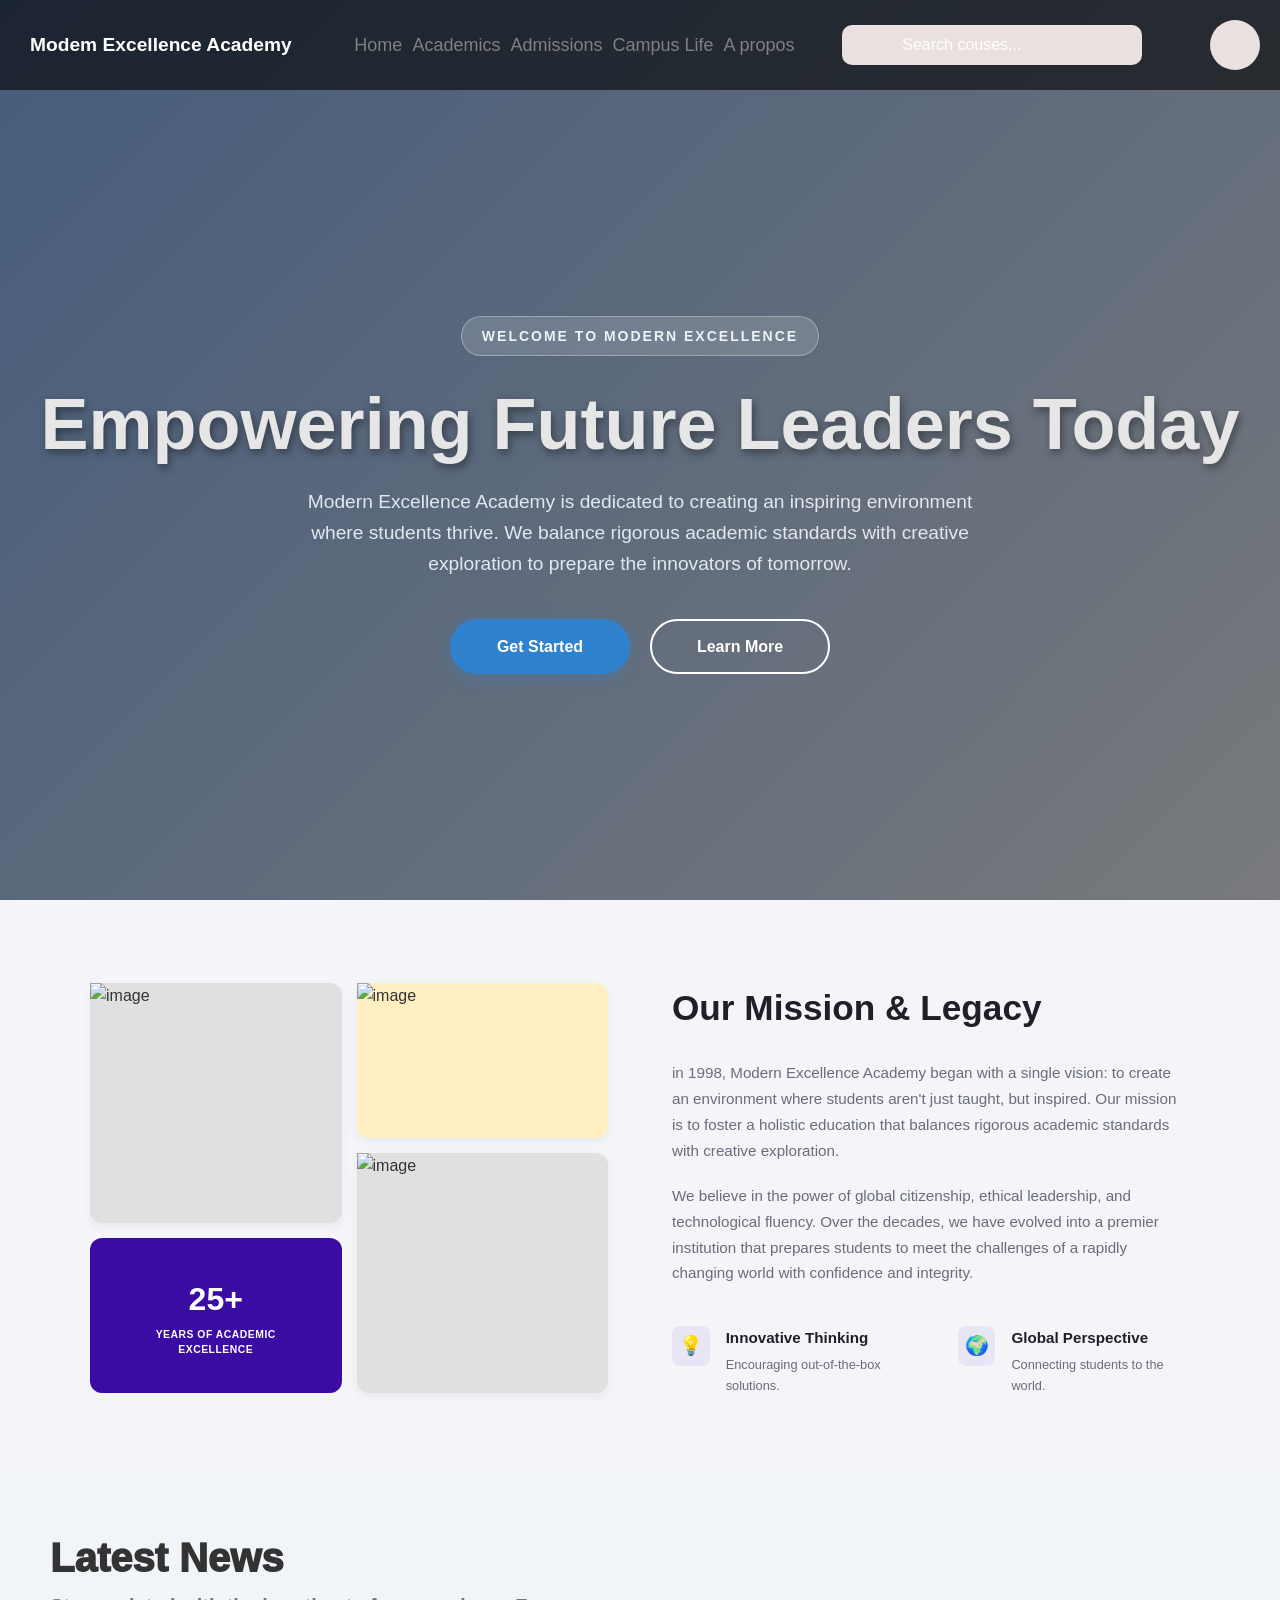
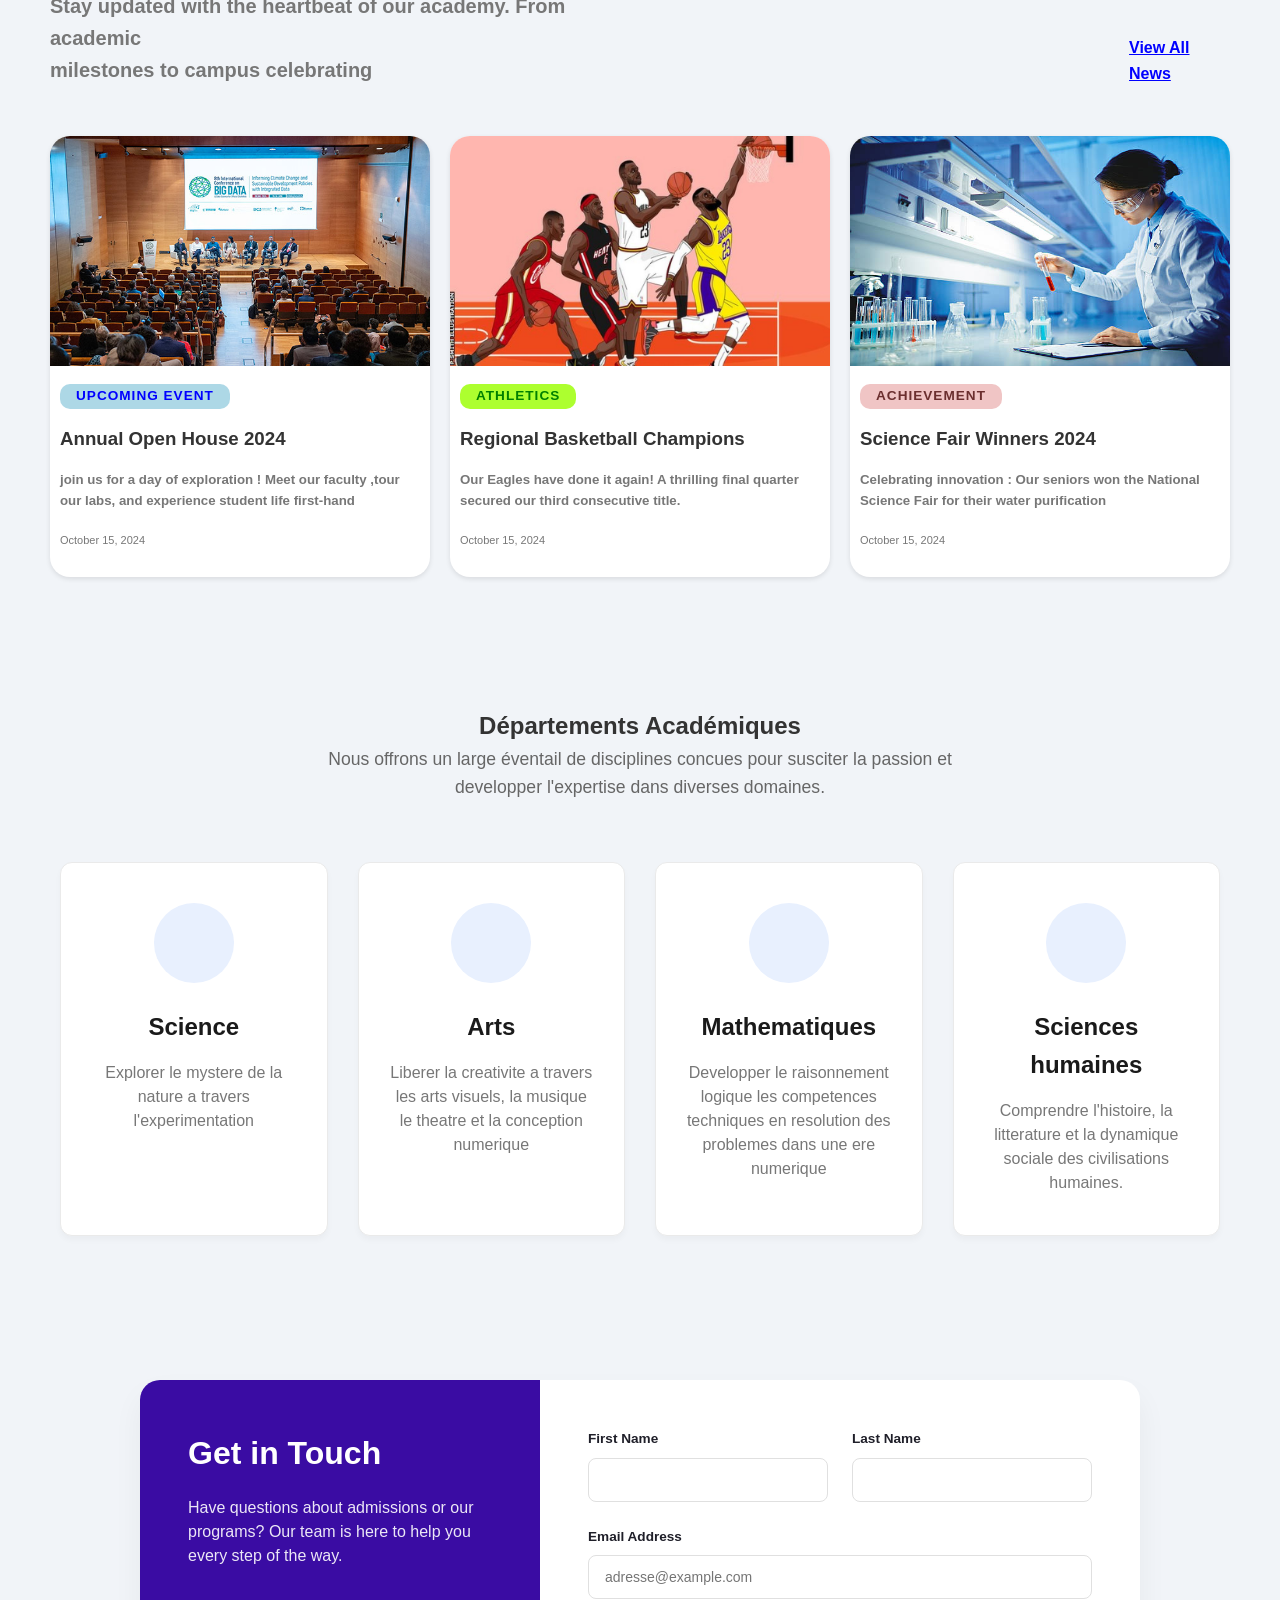
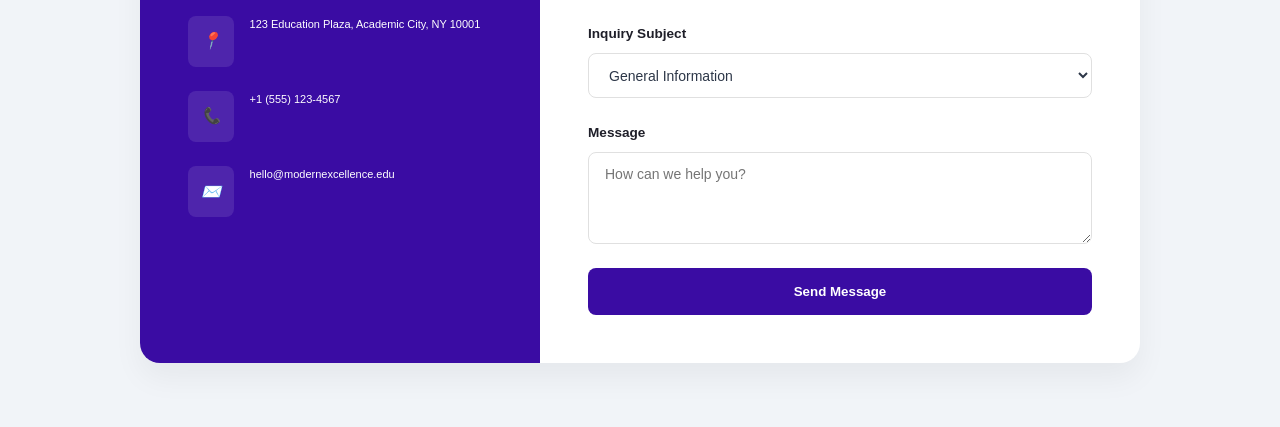
==== commit 0313e28f: "adding the hero-section" ====
--- a/html/index.html
+++ b/html/index.html
@@ -5,15 +5,11 @@
     <meta charset="UTF-8">
     <meta name="viewport" content="width=device-width, initial-scale=1.0">
     <title>school website</title>
-<<<<<<< HEAD
-     <link rel="stylesheet" href="../css/style.css">
-=======
     <link rel="stylesheet" href="../css/style.css">
     <link rel="stylesheet" href="../css/accueil.css">
     <link rel="stylesheet" href="https://cdnjs.cloudflare.com/ajax/libs/font-awesome/7.0.1/css/all.min.css"
         integrity="sha512-2SwdPD6INVrV/lHTZbO2nodKhrnDdJK9/kg2XD1r9uGqPo1cUbujc+IYdlYdEErWNu69gVcYgdxlmVmzTWnetw=="
         crossorigin="anonymous" referrerpolicy="no-referrer" />
->>>>>>> 3a0d7d2e9cb13a0ca4ae5c3b71e4e0d96bb831e0
 </head>
 
 <body>
@@ -60,35 +56,22 @@
                 <i class="fa-solid fa-bars"></i>
             </div>
         </nav>
-        <section>
-            <!-- calvin -->
-            <div class="parent">
-                <div class="titre">
-                    <span>
-                        WELCOME TO MODERN EXELLENCE
-                    </span>
-                    <div class="paragraphe">
-                        <h1>Empowering</h1>
-                        <h1>future leaders </h1>
-                        <h1>today</h1>
-                    </div>
-                    <p>
-                        Lorem ipsum dolor sit amet, consectetur adipisicing elit. Repellendus exercitationem animi
-                        mollitia ratione officiis provident modi quasi corporis ipsam rerum odit eos labore fugiat ea in
-                        aliquid obcaecati, quisquam neque.
-                    </p>
-                    <div class="boutton">
-                        <div class="btn1">
-                            <button>Learn More</button>
-                        </div>
-                        <div class="btn2">
-                            <button>Learn More</button>
-                        </div>
-
-                    </div>
-                </div>
-                <div class="img">
-                    <img src="https://i.pinimg.com/736x/ea/ff/16/eaff16290313e0dcb0fdfbcd1611dd3c.jpg" alt="">
+        <section class="hero-section">
+            <span class="hero-badge">
+                WELCOME TO MODERN EXCELLENCE
+            </span>
+            <div class="hero-section-title">
+                <h1>Empowering Future Leaders Today</h1>
+            </div>
+            <p class="hero-description">
+                Modern Excellence Academy is dedicated to creating an inspiring environment where students thrive. We balance rigorous academic standards with creative exploration to prepare the innovators of tomorrow.
+            </p>
+            <div class="boutton">
+                <div class="btn1">
+                    <button>Get Started</button>
+                </div>
+                <div class="btn2">
+                    <button>Learn More</button>
                 </div>
             </div>
         </section>
@@ -98,19 +81,19 @@
 
 
     <main>
-    
-            <!-- celui ci c'est le travail de Cyrille 1 * -->
+
+        <!-- celui ci c'est le travail de Cyrille 1 * -->
         <section class="mission">
-            <div class="mission__container"> 
+            <div class="mission__container">
                 <div class="mission__gallery">
                     <div class="mission__image mission__image--tall-left">
                         <img src="https://i.pinimg.com/736x/5c/a1/4a/5ca14a518672f9d2bc12502b1ed69b59.jpg" alt="image">
                     </div>
-      
+
                     <div class="mission__image mission__image--short-right">
                         <img src="https://i.pinimg.com/736x/64/32/8b/64328bbaa7d08d25c4a488b33aa50dcf.jpg" alt="image">
                     </div>
-      
+
                     <div class="mission__stat-block">
                         <span class="mission__stat-number">25+</span>
                         <span class="mission__stat-text">YEARS OF ACADEMIC<br>EXCELLENCE</span>
@@ -122,36 +105,40 @@
 
                 <div class="mission__content">
                     <h2 class="mission__title">Our Mission & Legacy</h2>
-      
+
                     <p class="mission__text">
-                     in 1998, Modern Excellence Academy began with a single vision: to create an environment where students aren't just taught, but inspired. Our mission is to foster a holistic education that balances rigorous academic standards with creative exploration.
+                        in 1998, Modern Excellence Academy began with a single vision: to create an environment where
+                        students aren't just taught, but inspired. Our mission is to foster a holistic education that
+                        balances rigorous academic standards with creative exploration.
                     </p>
-      
+
                     <p class="mission__text">
-                    We believe in the power of global       citizenship, ethical leadership, and technological fluency. Over the decades, we have evolved into a premier institution that prepares students to meet the challenges of a rapidly changing world with confidence and integrity.
+                        We believe in the power of global citizenship, ethical leadership, and technological fluency.
+                        Over the decades, we have evolved into a premier institution that prepares students to meet the
+                        challenges of a rapidly changing world with confidence and integrity.
                     </p>
-      
+
                     <div class="mission__features">
                         <div class="feature">
                             <div class="feature__icon">💡</div>
                             <div class="feature__details">
-                                    <h4 class="feature__title">Innovative Thinking</h4>
-                                    <p class="feature__desc">Encouraging out-of-the-box solutions.</p>
-                                </div>
+                                <h4 class="feature__title">Innovative Thinking</h4>
+                                <p class="feature__desc">Encouraging out-of-the-box solutions.</p>
                             </div>
-                            <div class="feature">
-                                <div class="feature__icon">🌍</div>
-                                <div class="feature__details">
-                                    <h4 class="feature__title">Global Perspective</h4>
-                                    <p class="feature__desc">Connecting students to the world.</p>
-                                </div>
+                        </div>
+                        <div class="feature">
+                            <div class="feature__icon">🌍</div>
+                            <div class="feature__details">
+                                <h4 class="feature__title">Global Perspective</h4>
+                                <p class="feature__desc">Connecting students to the world.</p>
                             </div>
                         </div>
                     </div>
                 </div>
-        </section>
-        </section>
-            
+            </div>
+        </section>
+        </section>
+
         <section class="news">
             <!-- celui ci c'est le travail Christian 2 -->
             <div class="news-h">
@@ -275,49 +262,6 @@
 
         <section>
             <!-- celui ci c'est le travail Elie- 4-->
-             <div class="events">
-                <h1>Events Calendar</h1>
-                <p>Mark your calendars! Don't miss out on these key school milestones and celebrations</p>               
-             </div>
-                <div class="link">
-                    <a href="#">View Full Calendar</a>
-                </div>
-                    
-            
-             <div class="events-card">
-                <div class="date">
-                    <h3>12 NOV</h3>
-                </div>
-                <div class="box">
-                    <h2>Annual Sports Day</h2>
-                    <p>A day pf athletic prowess and team spirit across all grade levels.</p>
-                    <span>09:00 AM - 04:00 PM</span>
-                </div>
-
-                <div class="date">
-                    <h3>05 DEC</h3>
-                </div>
-
-                 <div class="box">
-                    <h2>Winter Concert</h2>
-                    <p>Join us for on evening of festive music perfomed by our talented choir and orchestra.</p>
-                    <span>06:30 AM - 08:30 PM</span>
-                </div>
-
-                <div class="date">
-                    <h3>18 JAn</h3>
-                </div>
-
-                 <div class="box">
-                    <h2>Parents' Evening</h2>
-                    <p>An opportunity for parents to discuss academic progress with faculty members.</p>
-                    <span>04:00 AM - 07:00 PM</span>
-                </div>
-
-
-
-             </div>
-             <!-- celui ci c'est le travail Elie- 4-->
         </section>
 
         <section>
@@ -338,46 +282,47 @@
 
         <section>
             <!--  this  is the place  Cyrille 9  *-->
-        <section class="contact-module">
-            <div class="contact-module__container">
-                <div class="contact-module__info">
-                    <h2>Get in Touch</h2>
-                    <p>Have questions about admissions or our programs? Our team is here to help you every step of the way.</p>
-                <ul class="contact-info-list">
-                    <li><i>📍</i> <span>123 Education Plaza, Academic City, NY 10001</span></li>
-                    <li><i>📞</i> <span>+1 (555) 123-4567</span></li>
-                    <li><i>✉️</i> <span>hello@modernexcellence.edu</span></li>
-                </ul>
-            </div>
-            <form class="contact-module__form">
-                <div class="form-row">
-                    <div class="form-group">
-                        <label>First Name</label>
-                        <input type="text" placeholder="" required>
-                    </div>
-                    <div class="form-group">
-                        <label>Last Name</label>
-                        <input type="text" placeholder="" required>
-                    </div>
-                </div>
-                <div class="form-group">
-                    <label>Email Address</label>
-                    <input type="email" placeholder="adresse@example.com" required>
-                </div>
-                <div class="form-group">
-                    <label>Inquiry Subject</label>
-                    <select>
-                        <option>General Information</option>
-                        <option>Admissions</option>
-                    </select>
-                </div>
-                <div class="form-group">
-                    <label>Message</label>
-                    <textarea placeholder="How can we help you?" rows="4" required></textarea>
-                </div>
-                <button type="submit" class="btn-submit">Send Message</button>
-            </form>
-        </section>
+            <section class="contact-module">
+                <div class="contact-module__container">
+                    <div class="contact-module__info">
+                        <h2>Get in Touch</h2>
+                        <p>Have questions about admissions or our programs? Our team is here to help you every step of
+                            the way.</p>
+                        <ul class="contact-info-list">
+                            <li><i>📍</i> <span>123 Education Plaza, Academic City, NY 10001</span></li>
+                            <li><i>📞</i> <span>+1 (555) 123-4567</span></li>
+                            <li><i>✉️</i> <span>hello@modernexcellence.edu</span></li>
+                        </ul>
+                    </div>
+                    <form class="contact-module__form">
+                        <div class="form-row">
+                            <div class="form-group">
+                                <label>First Name</label>
+                                <input type="text" placeholder="" required>
+                            </div>
+                            <div class="form-group">
+                                <label>Last Name</label>
+                                <input type="text" placeholder="" required>
+                            </div>
+                        </div>
+                        <div class="form-group">
+                            <label>Email Address</label>
+                            <input type="email" placeholder="adresse@example.com" required>
+                        </div>
+                        <div class="form-group">
+                            <label>Inquiry Subject</label>
+                            <select>
+                                <option>General Information</option>
+                                <option>Admissions</option>
+                            </select>
+                        </div>
+                        <div class="form-group">
+                            <label>Message</label>
+                            <textarea placeholder="How can we help you?" rows="4" required></textarea>
+                        </div>
+                        <button type="submit" class="btn-submit">Send Message</button>
+                    </form>
+            </section>
         </section>
     </main>
 
--- a/css/style.css
+++ b/css/style.css
@@ -1,101 +1,31 @@
-<<<<<<< HEAD
-/*===code elie===*/
-
-section{
-    background: rgb(243, 240, 233);
-    text-align: left;
-    padding: 50px 10%;
-    font-family: 'Times New Roman', Times, serif;
-}
-
-.events-card{
-    display: flex;
-    align-items: center;
-    justify-content: space-betweens;
-    background: white;
-    margin-top: 20px;
-    border-radius: 20px;
-}
-
-.events{
-    margin-bottom: 15px;
-    font-family: Arial, Helvetica, sans-serif;
-}
-
-.link{
-    text-align: right;
-    margin-bottom: 25px;
-}
-
-.link a{
-    background-color: rgb(255, 255, 255);
-    color: black;
-    padding: 3px;
-    border-radius: 15px;
-}
-
-
-.box{
-   /* background: white;*/
-    color: black;
-    width: 300px;
-    text-align: center;
+/* ==========calvin====== */
+
+/* .home {
+    display: flex;
+    align-items: center;
+    justify-content: center;
+
+} */
+
+/* franck */
+header {
+    background: linear-gradient(135deg, rgba(26, 54, 93, 0.8), rgba(0, 0, 0, 0.5)), url("https://i.pinimg.com/736x/f3/58/10/f358106777b43f7a79d6e2664f6ec9c8.jpg");
+    background-repeat: no-repeat;
+    background-position: center;
+    background-size: cover;
+    color: white;
+    min-height: 100vh;
+    display: flex;
+    flex-direction: column;
+}
+
+header nav {
+
+    display: flex;
     justify-content: space-between;
-    padding: 20px;
-    border-radius: 10px;
-    font-size: 12px;
-    font-family: Arial, Helvetica, sans-serif;
-}
-
-.date{
-    text-align: center;
-    gap: 20px;
-}
-
-.date h3{
-    background: rgb(9, 9, 75);
-    color: rgb(241, 241, 241);
-    width: 55px;
-    height: 55px;
-    border-radius: 5px;
-}
-
-
-.box span{
-    color: rgb(1, 1, 212);
-}
-
-@media (max-width: 1024px) {
-   .box {
-        flex-direction: column;
-        gap: 15px;
-        justify-content: space-between;
-
-    }
-    
-}
-
-
-
-
-
-/*===code elie===*/
-=======
-/* ==========calvin====== */
-
-/* .home {
-    display: flex;
-    align-items: center;
-    justify-content: center;
-
-} */
-
-/* franck */
-header nav {
-
-    display: flex;
-    justify-content: space-between;
-    align-items: center;
+    align-items: center;
+    position: sticky;
+    background-color: rgba(0, 0, 0, .6);
 }
 
 header nav ul {
@@ -157,87 +87,175 @@
     cursor: pointer;
 }
 
+header .hero-section {
+    display: flex;
+    flex-direction: column;
+    align-items: center;
+    justify-content: center;
+    text-align: center;
+    flex: 1;
+    padding: 0 20px;
+}
+
+header .hero-section .hero-badge {
+    font-size: 14px;
+    font-weight: 700;
+    letter-spacing: 2px;
+    text-transform: uppercase;
+    color: #edf2f7;
+    margin-bottom: 25px;
+    background: rgba(255, 255, 255, 0.15);
+    padding: 8px 20px;
+    border-radius: 50px;
+    backdrop-filter: blur(8px);
+    border: 1px solid rgba(255, 255, 255, 0.3);
+}
+
+header .hero-section-title h1 {
+    font-size: 4.5rem;
+    font-weight: 800;
+    line-height: 1.2;
+    margin-bottom: 20px;
+    text-shadow: 2px 4px 8px rgba(0, 0, 0, 0.4);
+    color: rgb(231, 230, 230);
+    font-family: 'Segoe UI', Tahoma, Geneva, Verdana, sans-serif;
+}
+
+header .hero-section p.hero-description {
+    font-size: 1.2rem;
+    max-width: 700px;
+    line-height: 1.6;
+    color: #e2e8f0;
+    margin-bottom: 40px;
+    font-family: Arial, Helvetica, sans-serif;
+}
+
+header .hero-section .boutton {
+    display: flex;
+    gap: 20px;
+    justify-content: center;
+    align-items: center;
+}
+
+header .hero-section .boutton button {
+    height: 55px;
+    width: 180px;
+    border-radius: 30px;
+    font-size: 16px;
+    font-weight: 600;
+    cursor: pointer;
+    transition: all 0.3s ease;
+    border: none;
+    outline: none;
+    display: flex;
+    align-items: center;
+    justify-content: center;
+}
+
+header .hero-section .btn1 button {
+    background-color: #3182ce;
+    color: white;
+    box-shadow: 0 4px 15px rgba(49, 130, 206, 0.4);
+}
+
+header .hero-section .btn1 button:hover {
+    background-color: #2b6cb0;
+    transform: translateY(-3px);
+    box-shadow: 0 6px 20px rgba(49, 130, 206, 0.6);
+}
+
+header .hero-section .btn2 button {
+    background-color: transparent !important;
+    color: white !important;
+    border: 2px solid white !important;
+}
+
+header .hero-section .btn2 button:hover {
+    background-color: white !important;
+    color: #1a365d !important;
+    transform: translateY(-3px);
+}
+
+@media (max-width: 768px) {
+    header .hero-section-title h1 {
+        font-size: 3rem;
+    }
+
+    header .hero-section p.hero-description {
+        font-size: 1rem;
+    }
+
+    header .hero-section .boutton {
+        flex-direction: column;
+        gap: 15px;
+    }
+}
+
 @media (max-width: 1080px) {
-    header nav ul {
-        display: none;
-
+    header nav {
+        padding: 10px 0;
+    }
+
+    header nav ul.lien-container {
+        display: flex;
+        flex-direction: column;
+        position: absolute;
+        top: 100%;
+        left: 0;
+        width: 100%;
+        background-color: rgba(26, 54, 93, 0.95);
+        backdrop-filter: blur(10px);
+        box-shadow: 0 10px 20px rgba(0, 0, 0, 0.5);
+        max-height: 0;
+        overflow: hidden;
+        transition: all 0.4s ease;
+        padding: 0;
+        opacity: 0;
+        z-index: 1000;
+        align-items: center;
+        visibility: hidden;
+    }
+
+    header nav ul.lien-container.show-menu {
+        max-height: 400px;
+        padding: 20px 0;
+        opacity: 1;
+        visibility: visible;
+    }
+
+    header nav ul.lien-container a {
+        width: 100%;
+        text-align: center;
+        padding: 15px 0;
+        border-bottom: 1px solid rgba(255, 255, 255, 0.1);
+        color: white;
+        text-decoration: none;
+    }
+
+    header nav ul.lien-container a:hover {
+        background-color: rgba(255, 255, 255, 0.1);
+        color: #4da8da;
+    }
+
+    header nav ul.lien-container a:last-child {
+        border-bottom: none;
     }
 
     header nav .bars-icon {
         display: flex;
+        margin-right: 15px;
     }
 
     header nav .Search {
-        width: 100%;
+        flex: 1;
+        margin: 0 10px;
+        width: auto;
+        padding-left: 20px;
     }
 
     header nav .logo p {
         display: none;
     }
-}
-
-.parent {
-    display: flex;
-    justify-content: center;
-    align-items: center;
-
-}
-
-.img {
-    width: 1500px;
-    height: 500px;
-}
-
-.img img {
-    border-radius: 15px;
-    overflow: hidden;
-    width: 100%;
-    height: 100%;
-
-}
-
-.titre {
-    text-align: left;
-    font-family: Arial, Helvetica, sans-serif;
-}
-
-.paragraphe {
-    font-weight: bolder;
-    font-family: Arial, Helvetica, sans-serif;
-    color: blue;
-    font-weight: bolder;
-}
-
-.boutton {
-    display: flex;
-    gap: 10px;
-}
-
-.boutton button {
-    height: 50px;
-    width: 200px;
-    background-color: blue;
-    color: white;
-    border-radius: 15px;
-    border: 0px;
-    gap: 10px;
-}
-
-.btn1 button {
-    height: 50px;
-    width: 200px;
-    background-color: white;
-    color: blue;
-    border-radius: 15px;
-    border: 0px;
-    gap: 10px;
-    border: solid;
-
-}
-
-span {
-    font-size: 11px;
-
 }
 
 @media (max-width: 1080) {
@@ -260,8 +278,7 @@
 
 
 /* ================calvin========== */
-<<<<<<< HEAD
-=======
+
 
 /*======================cyrille=============*/
 /*     ========= première partie (index) =======       */
@@ -495,6 +512,4 @@
 }
 
 /*     ========= neuvième partie =======     */
-/*======================cyrille=============*/
->>>>>>> f06f1ca5212c2a13e5d6f7d7538ad38e8c4efabd
->>>>>>> 3a0d7d2e9cb13a0ca4ae5c3b71e4e0d96bb831e0
+/*======================cyrille=============*/
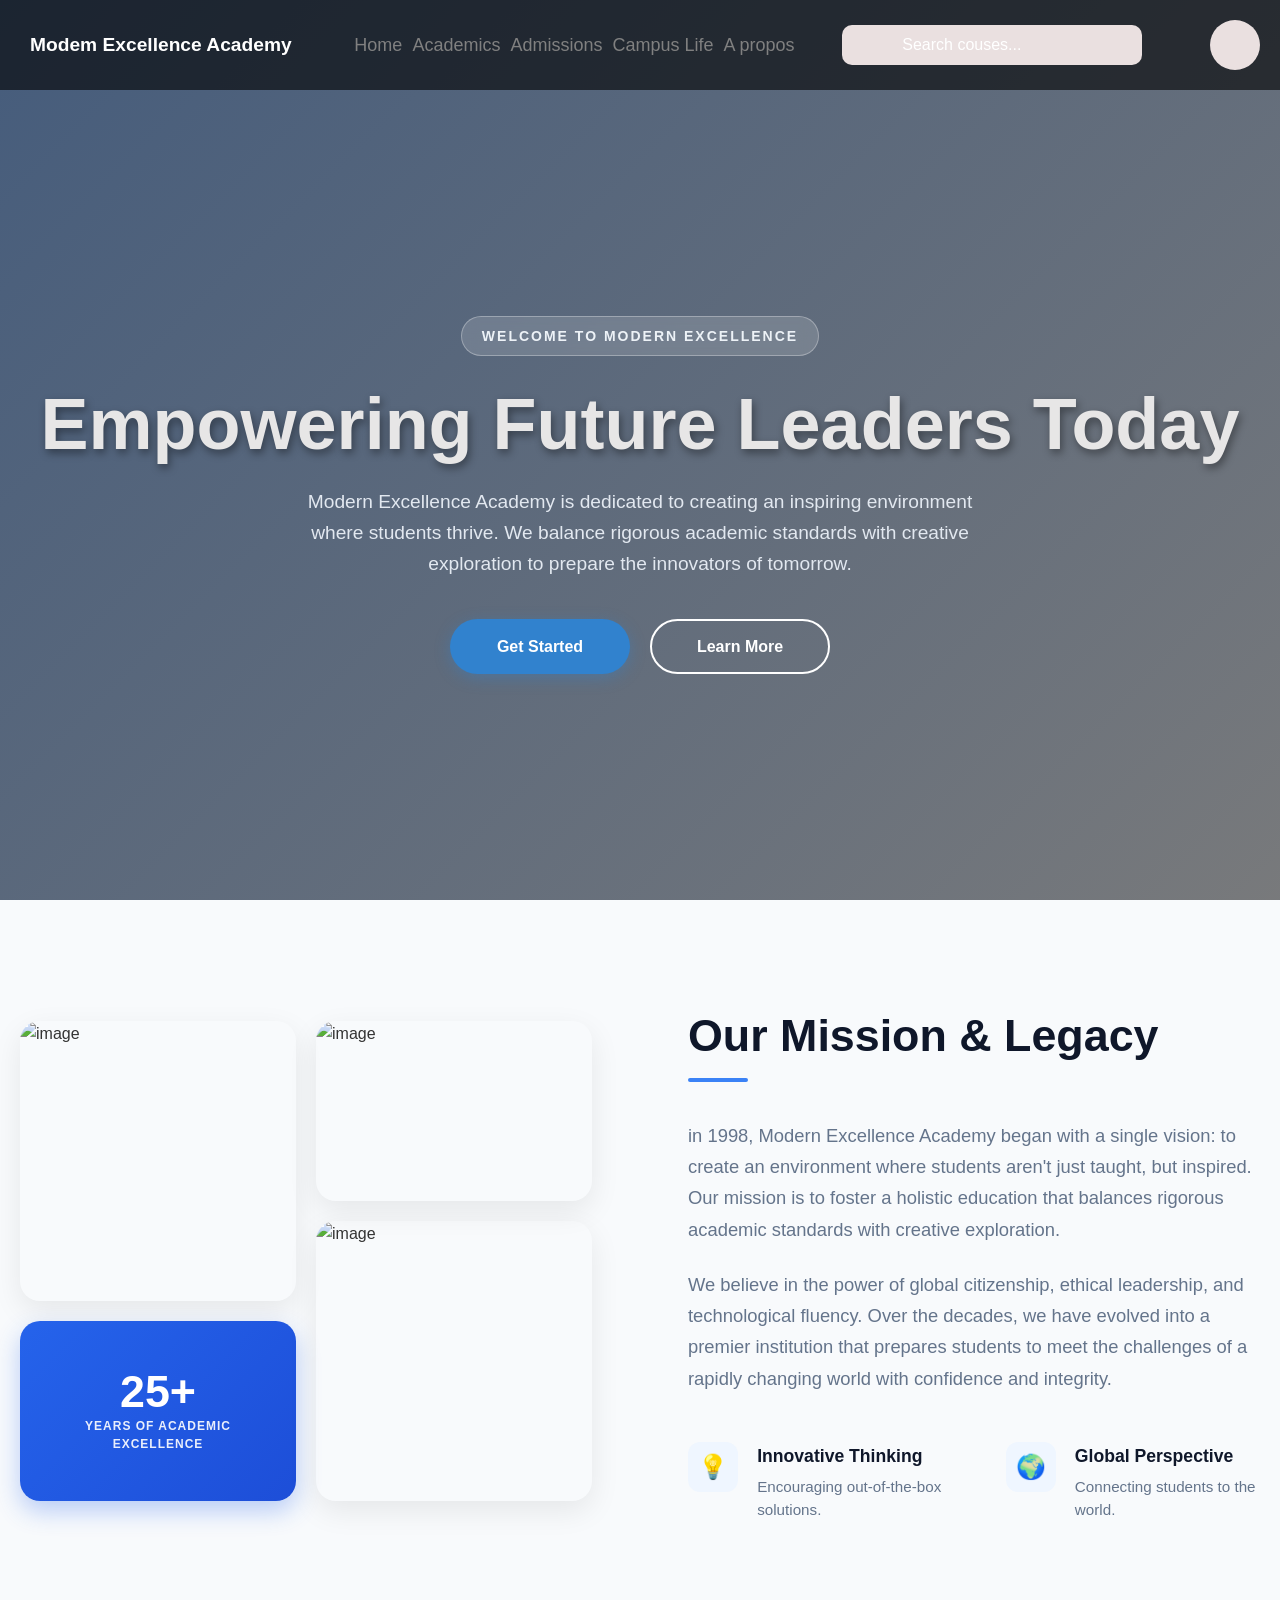
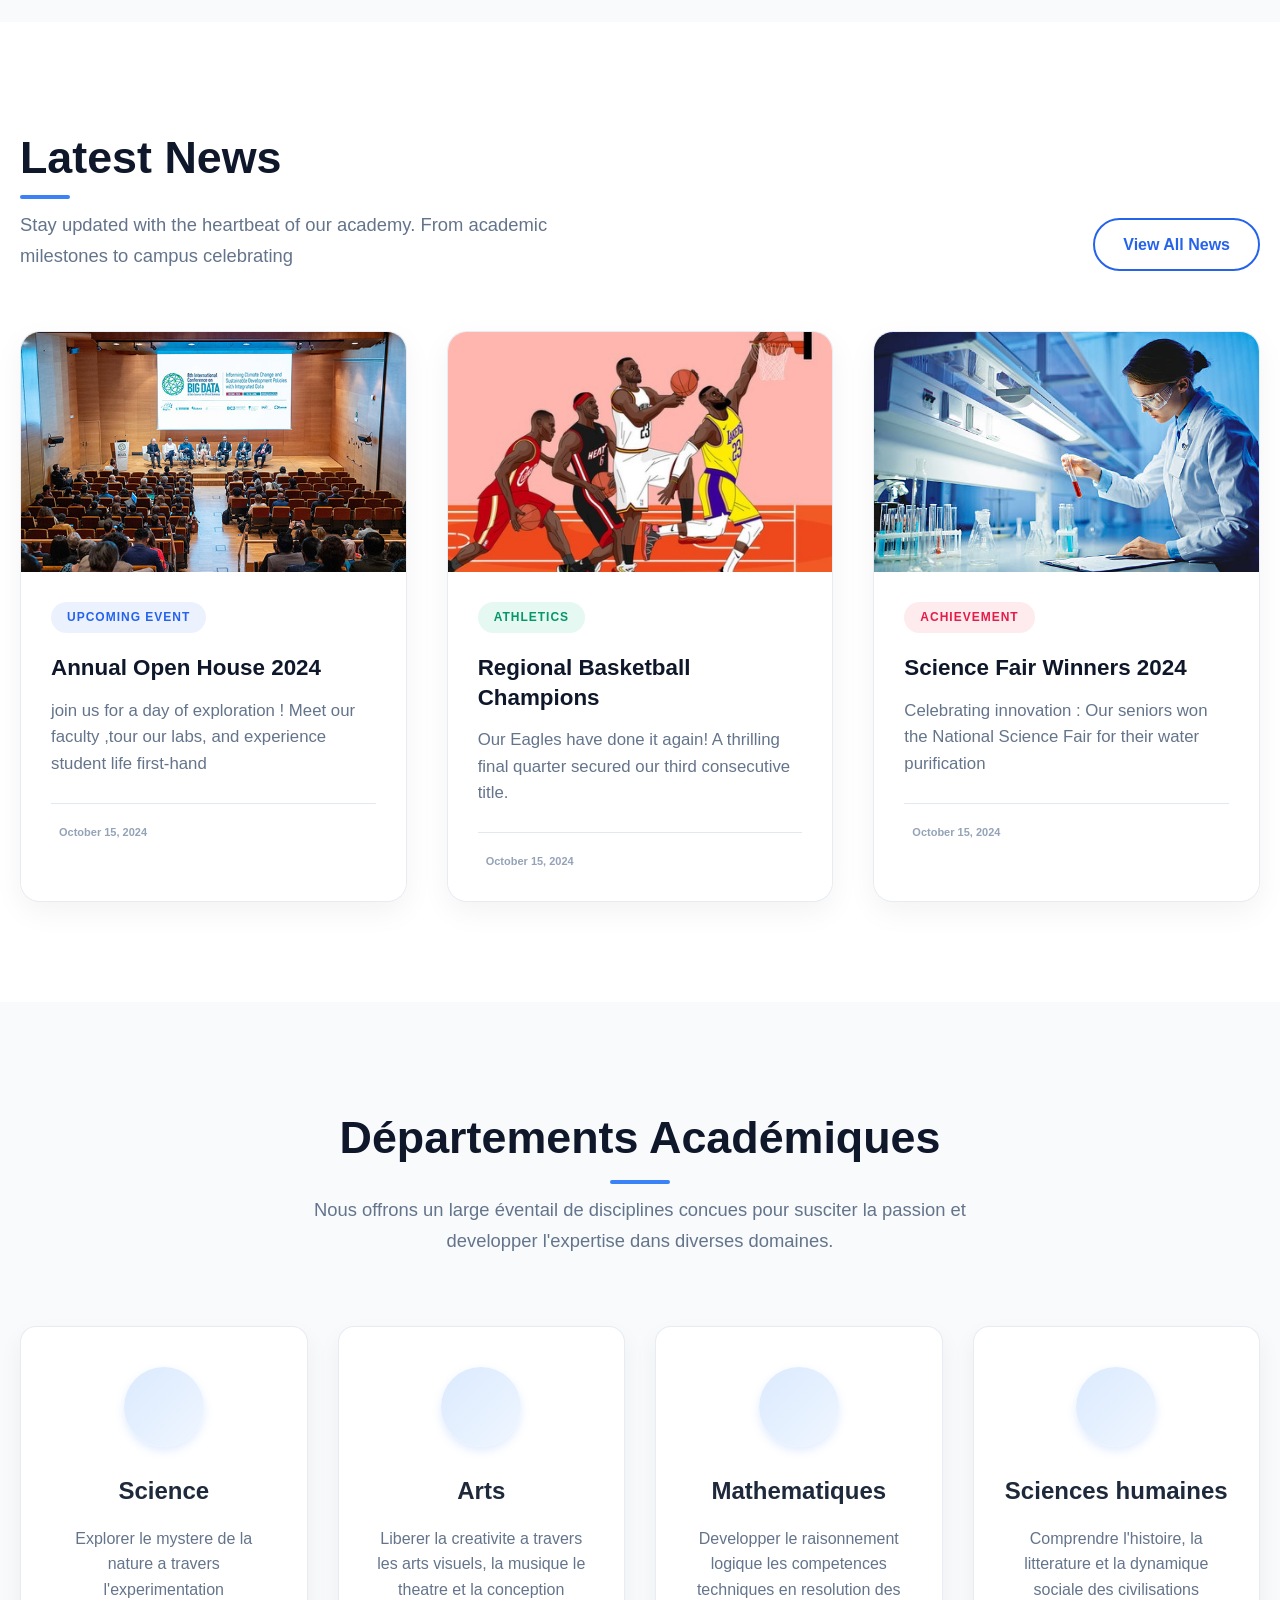
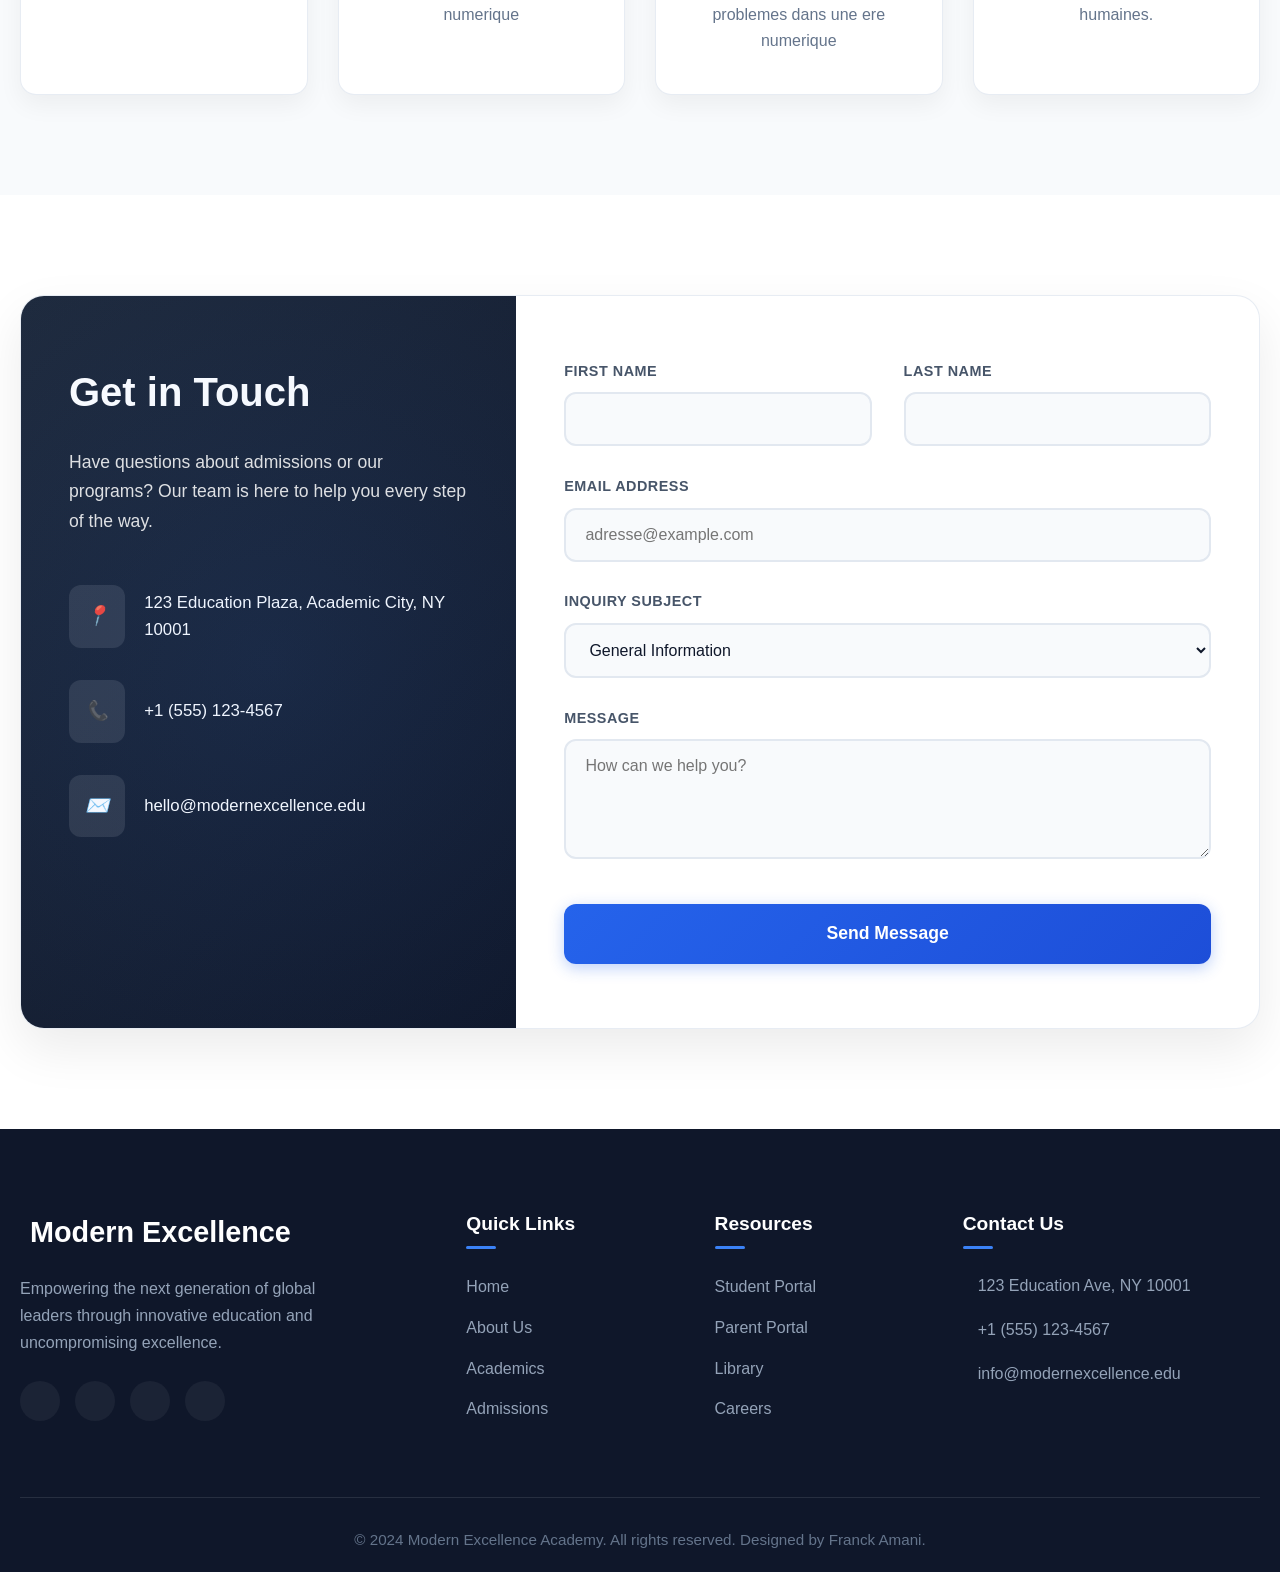
==== commit 48894143: "procting_routes" ====
--- a/html/index.html
+++ b/html/index.html
@@ -326,8 +326,51 @@
         </section>
     </main>
 
-    <footer>
-        <!-- this is the place of  Franck Amani 10-->
+    <footer class="site-footer">
+        <div class="footer-container">
+            <div class="footer-brand">
+                <h2><i class="fa-solid fa-graduation-cap"></i> Modern Excellence</h2>
+                <p>Empowering the next generation of global leaders through innovative education and uncompromising excellence.</p>
+                <div class="footer-socials">
+                    <a href="#"><i class="fa-brands fa-facebook-f"></i></a>
+                    <a href="#"><i class="fa-brands fa-twitter"></i></a>
+                    <a href="#"><i class="fa-brands fa-instagram"></i></a>
+                    <a href="#"><i class="fa-brands fa-linkedin-in"></i></a>
+                </div>
+            </div>
+            
+            <div class="footer-links">
+                <h3>Quick Links</h3>
+                <ul>
+                    <li><a href="index.html">Home</a></li>
+                    <li><a href="apropos.html">About Us</a></li>
+                    <li><a href="academic.html">Academics</a></li>
+                    <li><a href="admission.html">Admissions</a></li>
+                </ul>
+            </div>
+            
+            <div class="footer-links">
+                <h3>Resources</h3>
+                <ul>
+                    <li><a href="#">Student Portal</a></li>
+                    <li><a href="#">Parent Portal</a></li>
+                    <li><a href="#">Library</a></li>
+                    <li><a href="#">Careers</a></li>
+                </ul>
+            </div>
+            
+            <div class="footer-contact">
+                <h3>Contact Us</h3>
+                <ul>
+                    <li><i class="fa-solid fa-location-dot"></i> 123 Education Ave, NY 10001</li>
+                    <li><i class="fa-solid fa-phone"></i> +1 (555) 123-4567</li>
+                    <li><i class="fa-solid fa-envelope"></i> info@modernexcellence.edu</li>
+                </ul>
+            </div>
+        </div>
+        <div class="footer-bottom">
+            <p>&copy; 2024 Modern Excellence Academy. All rights reserved. Designed by Franck Amani.</p>
+        </div>
     </footer>
 
     <script src="../js/main.js"></script>
--- a/css/style.css
+++ b/css/style.css
@@ -512,4 +512,155 @@
 }
 
 /*     ========= neuvième partie =======     */
-/*======================cyrille=============*/+/*======================cyrille=============*/
+
+/* ========================================================================= */
+/*                          FOOTER SECTION (Franck Amani)                    */
+/* ========================================================================= */
+
+.site-footer {
+    background-color: #0f172a;
+    color: #e2e8f0;
+    padding: 80px 20px 20px;
+    font-family: 'Segoe UI', Tahoma, Geneva, Verdana, sans-serif;
+    margin-top: auto;
+}
+
+.site-footer .footer-container {
+    max-width: 1280px;
+    margin: 0 auto;
+    display: grid;
+    grid-template-columns: 2fr 1fr 1fr 1.5fr;
+    gap: 50px;
+    margin-bottom: 60px;
+}
+
+.site-footer .footer-brand h2 {
+    color: #ffffff;
+    font-size: 1.8rem;
+    font-weight: 800;
+    margin-bottom: 20px;
+    display: flex;
+    align-items: center;
+    gap: 10px;
+}
+
+.site-footer .footer-brand h2 i {
+    color: #3b82f6;
+}
+
+.site-footer .footer-brand p {
+    color: #94a3b8;
+    line-height: 1.7;
+    margin-bottom: 25px;
+    max-width: 350px;
+}
+
+.site-footer .footer-socials {
+    display: flex;
+    gap: 15px;
+}
+
+.site-footer .footer-socials a {
+    display: flex;
+    align-items: center;
+    justify-content: center;
+    width: 40px;
+    height: 40px;
+    background-color: rgba(255, 255, 255, 0.05);
+    color: #ffffff;
+    border-radius: 50%;
+    text-decoration: none;
+    transition: all 0.3s ease;
+}
+
+.site-footer .footer-socials a:hover {
+    background-color: #3b82f6;
+    transform: translateY(-3px);
+}
+
+.site-footer .footer-links h3, .site-footer .footer-contact h3 {
+    color: #ffffff;
+    font-size: 1.2rem;
+    font-weight: 700;
+    margin-bottom: 25px;
+    position: relative;
+    padding-bottom: 10px;
+}
+
+.site-footer .footer-links h3::after, .site-footer .footer-contact h3::after {
+    content: '';
+    position: absolute;
+    left: 0;
+    bottom: 0;
+    width: 30px;
+    height: 3px;
+    background-color: #3b82f6;
+    border-radius: 2px;
+}
+
+.site-footer .footer-links ul {
+    list-style: none;
+    padding: 0;
+}
+
+.site-footer .footer-links ul li {
+    margin-bottom: 15px;
+}
+
+.site-footer .footer-links ul li a {
+    color: #94a3b8;
+    text-decoration: none;
+    transition: color 0.3s ease;
+    display: inline-block;
+}
+
+.site-footer .footer-links ul li a:hover {
+    color: #3b82f6;
+    transform: translateX(5px);
+}
+
+.site-footer .footer-contact ul {
+    list-style: none;
+    padding: 0;
+}
+
+.site-footer .footer-contact ul li {
+    display: flex;
+    align-items: flex-start;
+    gap: 15px;
+    color: #94a3b8;
+    margin-bottom: 20px;
+    line-height: 1.5;
+}
+
+.site-footer .footer-contact ul li i {
+    color: #3b82f6;
+    margin-top: 3px;
+}
+
+.site-footer .footer-bottom {
+    max-width: 1280px;
+    margin: 0 auto;
+    padding-top: 30px;
+    border-top: 1px solid rgba(255, 255, 255, 0.1);
+    text-align: center;
+    color: #64748b;
+    font-size: 0.95rem;
+}
+
+@media (max-width: 1024px) {
+    .site-footer .footer-container {
+        grid-template-columns: 1fr 1fr;
+    }
+}
+
+@media (max-width: 600px) {
+    .site-footer .footer-container {
+        grid-template-columns: 1fr;
+        gap: 40px;
+    }
+    .site-footer .footer-brand p {
+        max-width: 100%;
+    }
+}
--- a/css/accueil.css
+++ b/css/accueil.css
@@ -2,148 +2,148 @@
 
 .excellence {
 
-    display: flex;
-    gap: 20px;
-    justify-content: space-between;
-    align-items: center;
-    font-family: Arial, Helvetica, sans-serif;
+  display: flex;
+  gap: 20px;
+  justify-content: space-between;
+  align-items: center;
+  font-family: Arial, Helvetica, sans-serif;
 }
 
 .home {
+  display: flex;
+  align-items: center;
+  justify-content: center;
+
+}
+
+.Search {
+  display: flex;
+  align-items: center;
+  height: 40px;
+  width: 300px;
+  border-radius: 10px;
+  padding-left: 60px;
+  background-color: rgb(234, 224, 224);
+
+}
+
+.academic {
+  text-decoration: underline;
+  font-size: 15px;
+  font-weight: 800;
+  padding: 20px;
+  color: blue;
+}
+
+.Modem {
+  font-size: larger;
+  font-weight: 900;
+  padding-left: 20px;
+  padding-right: 15px;
+
+}
+
+.icone {
+  display: flex;
+  align-items: center;
+  justify-content: center;
+  margin: 20px;
+  width: 50px;
+  height: 50px;
+  border-radius: 50%;
+  background-color: rgb(234, 224, 224);
+}
+
+@media (max-width: 1080) {
+  .excellence {
+    width: 90vw;
     display: flex;
     align-items: center;
     justify-content: center;
-
-}
-
-.Search {
-    display: flex;
-    align-items: center;
-    height: 40px;
-    width: 300px;
-    border-radius: 10px;
-    padding-left: 60px;
-    background-color: rgb(234, 224, 224);
-
-}
-
-.academic {
-    text-decoration: underline;
-    font-size: 15px;
-    font-weight: 800;
-    padding: 20px;
-    color: blue;
-}
-
-.Modem {
-    font-size: larger;
-    font-weight: 900;
-    padding-left: 20px;
-    padding-right: 15px;
-
-}
-
-.icone {
-    display: flex;
-    align-items: center;
-    justify-content: center;
-    margin: 20px;
-    width: 50px;
-    height: 50px;
-    border-radius: 50%;
-    background-color: rgb(234, 224, 224);
+  }
+
+}
+
+.parent {
+  display: flex;
+  justify-content: center;
+  align-items: center;
+
+}
+
+.img {
+  width: 1500px;
+  height: 500px;
+}
+
+.img img {
+  border-radius: 15px;
+  overflow: hidden;
+  width: 100%;
+  height: 100%;
+
+}
+
+.titre {
+  text-align: left;
+  font-family: Arial, Helvetica, sans-serif;
+}
+
+.paragraphe {
+  font-weight: bolder;
+  font-family: Arial, Helvetica, sans-serif;
+  color: blue;
+  font-weight: bolder;
+}
+
+.boutton {
+  display: flex;
+  gap: 10px;
+}
+
+.boutton button {
+  height: 50px;
+  width: 200px;
+  background-color: blue;
+  color: white;
+  border-radius: 15px;
+  border: 0px;
+  gap: 10px;
+}
+
+.btn1 button {
+  height: 50px;
+  width: 200px;
+  background-color: white;
+  color: blue;
+  border-radius: 15px;
+  border: 0px;
+  gap: 10px;
+  border: solid;
+
+}
+
+span {
+  font-size: 11px;
+
 }
 
 @media (max-width: 1080) {
-    .excellence {
-        width: 90vw;
-        display: flex;
-        align-items: center;
-        justify-content: center;
-    }
-
-}
-
-.parent {
+  .boutton {
     display: flex;
     justify-content: center;
     align-items: center;
-
-}
-
-.img {
-    width: 1500px;
-    height: 500px;
-}
-
-.img img {
-    border-radius: 15px;
-    overflow: hidden;
-    width: 100%;
-    height: 100%;
-
-}
-
-.titre {
-    text-align: left;
-    font-family: Arial, Helvetica, sans-serif;
-}
-
-.paragraphe {
-    font-weight: bolder;
-    font-family: Arial, Helvetica, sans-serif;
-    color: blue;
-    font-weight: bolder;
-}
-
-.boutton {
+    flex-direction: column;
+  }
+}
+
+@media (max-width: 1080) {
+  .parent {
     display: flex;
-    gap: 10px;
-}
-
-.boutton button {
-    height: 50px;
-    width: 200px;
-    background-color: blue;
-    color: white;
-    border-radius: 15px;
-    border: 0px;
-    gap: 10px;
-}
-
-.btn1 button {
-    height: 50px;
-    width: 200px;
-    background-color: white;
-    color: blue;
-    border-radius: 15px;
-    border: 0px;
-    gap: 10px;
-    border: solid;
-
-}
-
-span {
-    font-size: 11px;
-
-}
-
-@media (max-width: 1080) {
-    .boutton {
-        display: flex;
-        justify-content: center;
-        align-items: center;
-        flex-direction: column;
-    }
-}
-
-@media (max-width: 1080) {
-    .parent {
-        display: flex;
-        justify-content: center;
-        align-items: center;
-        flex-direction: column;
-    }
+    justify-content: center;
+    align-items: center;
+    flex-direction: column;
+  }
 }
 
 
@@ -152,502 +152,758 @@
 
 /* ------------- Section de Jemima --------------- */
 * {
-    margin: 0;
-    padding: 0;
-    box-sizing: border-box;
+  margin: 0;
+  padding: 0;
+  box-sizing: border-box;
 }
 
 body {
-    font-family: 'Segoe UI', Tahoma, Geneva, Verdana, sans-serif;
-    background-color: #f1f4f8;
-    color: #333;
-    line-height: 1.6;
-}
-
-.container {
-    max-width: 1200px;
-    margin: 0 auto;
-    padding: 80px 20px;
-    font-family: Arial, Helvetica, sans-serif;
-}
-
-.header {
-    text-align: center;
-    margin-bottom: 60px;
-}
-
-header h1 {
-    font-size: 2.5rem;
-    font-weight: 700;
-    color: #1a1a1a;
-    margin-bottom: 15px;
-}
-
-.header p {
-    font-size: 1.1rem;
-    color: #666;
-    max-width: 700px;
-    margin: 0 auto;
-}
-
-.desc {
-    display: flex;
-    justify-content: space-between;
-    gap: 30px;
-    flex-wrap: wrap;
-}
-
-.box {
-    flex: 1;
-    min-width: 250px;
-    background-color: #fff;
-    border-radius: 12px;
-    padding: 40px 30px;
-    text-align: center;
-    box-shadow: 0 4px 6px rgba(0, 0, 0, 0.03);
-    border: 1px solid #eaeaea;
-    display: flex;
-    flex-direction: column;
-    align-items: center;
-}
-
-.icon-container {
-    width: 80px;
-    height: 80px;
-    background-color: #e8f0fe;
-    border-radius: 50%;
-    display: flex;
-    align-items: center;
-    justify-content: center;
-    margin-bottom: 25px;
-}
-
-.icon-container i {
-    font-size: 30px;
-    color: darkblue;
-}
-
-
-.icon {
-    width: 50px;
-    height: 20px;
-    fill: #1a73e8;
-}
-
-.box h2 {
-    font-size: 1.5rem;
-    font-weight: 600;
-    color: #1a1a1a;
-    margin-bottom: 15px;
-}
-
-.box p {
+  font-family: 'Segoe UI', Tahoma, Geneva, Verdana, sans-serif;
+  background-color: #f1f4f8;
+  color: #333;
+  line-height: 1.6;
+}
+
+.departement {
+  padding: 100px 20px;
+  background-color: #f8fafc;
+  font-family: 'Segoe UI', Tahoma, Geneva, Verdana, sans-serif;
+  color: #334155;
+}
+
+.departement .container {
+  max-width: 1280px;
+  margin: 0 auto;
+}
+
+.departement .header {
+  text-align: center;
+  margin-bottom: 70px;
+}
+
+.departement .header h1 {
+  font-size: 2.8rem;
+  font-weight: 800;
+  color: #0f172a;
+  margin-bottom: 20px;
+  position: relative;
+  display: inline-block;
+}
+
+.departement .header h1::after {
+  content: '';
+  position: absolute;
+  width: 60px;
+  height: 4px;
+  background-color: #3b82f6;
+  bottom: -10px;
+  left: 50%;
+  transform: translateX(-50%);
+  border-radius: 2px;
+}
+
+.departement .header p {
+  font-size: 1.15rem;
+  color: #64748b;
+  max-width: 700px;
+  margin: 0 auto;
+  line-height: 1.7;
+}
+
+.departement .desc {
+  display: grid;
+  grid-template-columns: repeat(auto-fit, minmax(260px, 1fr));
+  gap: 30px;
+}
+
+.departement .box {
+  background-color: #ffffff;
+  border-radius: 16px;
+  padding: 40px 30px;
+  text-align: center;
+  box-shadow: 0 10px 25px rgba(0, 0, 0, 0.05);
+  border: 1px solid rgba(226, 232, 240, 0.8);
+  display: flex;
+  flex-direction: column;
+  align-items: center;
+  transition: all 0.4s cubic-bezier(0.4, 0, 0.2, 1);
+  position: relative;
+  overflow: hidden;
+  z-index: 1;
+}
+
+.departement .box::before {
+  content: '';
+  position: absolute;
+  top: 0;
+  left: 0;
+  width: 100%;
+  height: 100%;
+  background: linear-gradient(135deg, rgba(59, 130, 246, 0.05) 0%, rgba(37, 99, 235, 0.0) 100%);
+  z-index: -1;
+  opacity: 0;
+  transition: opacity 0.4s ease;
+}
+
+.departement .box:hover {
+  transform: translateY(-8px);
+  box-shadow: 0 20px 35px rgba(0, 0, 0, 0.1);
+  border-color: #bfdbfe;
+}
+
+.departement .box:hover::before {
+  opacity: 1;
+}
+
+.departement .icon-container {
+  width: 80px;
+  height: 80px;
+  background: linear-gradient(135deg, #dbeafe 0%, #eff6ff 100%);
+  border-radius: 50%;
+  display: flex;
+  align-items: center;
+  justify-content: center;
+  margin-bottom: 25px;
+  transition: transform 0.4s ease;
+  box-shadow: 0 4px 10px rgba(59, 130, 246, 0.15);
+}
+
+.departement .box:hover .icon-container {
+  transform: scale(1.1) rotate(5deg);
+}
+
+.departement .icon-container i {
+  font-size: 32px;
+  color: #2563eb;
+}
+
+.departement .box h2 {
+  font-size: 1.5rem;
+  font-weight: 700;
+  color: #1e293b;
+  margin-bottom: 15px;
+  transition: color 0.3s ease;
+}
+
+.departement .box:hover h2 {
+  color: #2563eb;
+}
+
+.departement .box p {
+  font-size: 1rem;
+  color: #64748b;
+  line-height: 1.6;
+}
+
+@media (max-width: 768px) {
+  .departement {
+    padding: 60px 20px;
+  }
+
+  .departement .header h1 {
+    font-size: 2.2rem;
+  }
+
+  .departement .header p {
     font-size: 1rem;
-    color: #777;
-    line-height: 1.5;
-}
-
-@media (max-width: 992px) {
-    .desc {
-        justify-content: center;
-    }
-}
-
-@media (max-width: 750px) {
-    .box {
-        flex: 0 0 100%;
-        max-width: 100%;
-    }
-}
-
-/* ------------- Section de Jemima --------------- */
+  }
+
+  .departement .box {
+    padding: 30px 20px;
+  }
+}
+
+/* ------------- Fin Section de Jemima --------------- */
 
 /* ============== Section de christian ============= */
 .news {
-    margin: 50px;
-    font-family: Arial, Helvetica, sans-serif;
-}
-
-.news-h {
-    display: flex;
-    align-items: end
-}
-
-.news-link {
-    margin-left: 500px;
-}
-
-.news-link a {
-    color: blue;
-    font-weight: bold;
-    text-transform: capitalize;
-}
-
-.news-text h1 {
-    font-weight: 1000;
-    font-size: 40px;
-}
-
-.news-text p {
-    font-weight: 700;
-    font-size: 20px;
-    color: #777;
-}
-
-.box-news {
-    display: flex;
+  padding: 100px 20px;
+  background-color: #ffffff;
+  font-family: 'Segoe UI', Tahoma, Geneva, Verdana, sans-serif;
+  color: #334155;
+  max-width: 1280px;
+  margin: 0 auto;
+}
+
+.news .news-h {
+  display: flex;
+  justify-content: space-between;
+  align-items: flex-end;
+  margin-bottom: 60px;
+  gap: 30px;
+}
+
+.news .news-text {
+  max-width: 700px;
+}
+
+.news .news-text h1 {
+  font-size: 2.8rem;
+  font-weight: 800;
+  color: #0f172a;
+  margin-bottom: 15px;
+  position: relative;
+  display: inline-block;
+}
+
+.news .news-text h1::after {
+  content: '';
+  position: absolute;
+  width: 50px;
+  height: 4px;
+  background-color: #3b82f6;
+  bottom: -5px;
+  left: 0;
+  border-radius: 2px;
+}
+
+.news .news-text p {
+  font-size: 1.15rem;
+  color: #64748b;
+  line-height: 1.7;
+}
+
+.news .news-link a {
+  display: inline-block;
+  padding: 12px 28px;
+  background-color: transparent;
+  color: #2563eb;
+  font-weight: 700;
+  text-transform: capitalize;
+  text-decoration: none;
+  border: 2px solid #2563eb;
+  border-radius: 50px;
+  transition: all 0.3s ease;
+  white-space: nowrap;
+}
+
+.news .news-link a:hover {
+  background-color: #2563eb;
+  color: #ffffff;
+  box-shadow: 0 4px 15px rgba(37, 99, 235, 0.3);
+  transform: translateY(-2px);
+}
+
+.news .box-news {
+  display: grid;
+  grid-template-columns: repeat(auto-fit, minmax(320px, 1fr));
+  gap: 40px;
+}
+
+.news .box-activities {
+  background-color: #ffffff;
+  border-radius: 20px;
+  box-shadow: 0 10px 30px rgba(0, 0, 0, 0.05);
+  border: 1px solid rgba(226, 232, 240, 0.8);
+  overflow: hidden;
+  transition: all 0.4s cubic-bezier(0.4, 0, 0.2, 1);
+  display: flex;
+  flex-direction: column;
+}
+
+.news .box-activities:hover {
+  transform: translateY(-12px);
+  box-shadow: 0 20px 40px rgba(0, 0, 0, 0.1);
+  border-color: #bfdbfe;
+}
+
+.news .box-activities img {
+  width: 100%;
+  height: 240px;
+  object-fit: cover;
+  transition: transform 0.5s ease;
+}
+
+.news .box-activities:hover img {
+  transform: scale(1.05);
+}
+
+.news .box-activities .min {
+  padding: 30px;
+  display: flex;
+  flex-direction: column;
+  flex: 1;
+  background-color: #ffffff;
+  /* Prevents background color issues below img */
+  z-index: 1;
+}
+
+.news .box-activities .badge1,
+.news .box-activities .badge2,
+.news .box-activities .badge3 {
+  padding: 6px 16px;
+  border-radius: 50px;
+  font-size: 0.75rem;
+  font-weight: 800;
+  letter-spacing: 1px;
+  text-transform: uppercase;
+  width: fit-content;
+  margin-bottom: 20px;
+}
+
+.news .box-activities .badge1 {
+  background: rgba(59, 130, 246, 0.1);
+  color: #2563eb;
+}
+
+.news .box-activities .badge2 {
+  background: rgba(16, 185, 129, 0.1);
+  color: #059669;
+}
+
+.news .box-activities .badge3 {
+  background: rgba(244, 63, 94, 0.1);
+  color: #e11d48;
+}
+
+.news .box-activities h3 {
+  font-size: 1.4rem;
+  font-weight: 800;
+  color: #0f172a;
+  margin-bottom: 15px;
+  line-height: 1.3;
+  transition: color 0.3s ease;
+}
+
+.news .box-activities:hover h3 {
+  color: #2563eb;
+}
+
+.news .box-activities h5 {
+  font-size: 1.05rem;
+  font-weight: 400;
+  color: #64748b;
+  line-height: 1.6;
+  margin-bottom: 25px;
+  flex: 1;
+  /* Automatically pushes '.time' block to the bottom of the card */
+}
+
+.news .box-activities .time {
+  display: flex;
+  align-items: center;
+  gap: 8px;
+  color: #94a3b8;
+  font-size: 0.9rem;
+  font-weight: 600;
+  padding-top: 20px;
+  border-top: 1px solid #e2e8f0;
+}
+
+.news .box-activities .time i {
+  color: #3b82f6;
+}
+
+@media (max-width: 768px) {
+  .news {
+    padding: 60px 20px;
+  }
+
+  .news .news-h {
+    flex-direction: column;
+    align-items: flex-start;
     gap: 20px;
-    margin-top: 50px;
-    flex-direction: row;
-
-}
-
-.box-activities {
-    border: 2px solid #ddd;
-    border-radius: 20px;
-    border: 1px;
-    box-shadow: 0 2px 5px rgba(0, 0, 0, 0.1);
-    width: 50%;
-    background-color: white;
-    overflow: hidden;
-}
-
-.box-activities:hover {
-    transform: translateY(-5px);
-    box-shadow: 0 5px 15px rgba(0, 0, 0, 0.2);
-}
-
-.min {
-    /* margin : 20px; */
-    padding: 10px;
-    /* margin: 10px; */
-    gap: 15px;
-    display: flex;
-    flex-wrap: wrap;
-}
-
-.min p {
-    font-size: 1px;
-}
-
-.min h5 {
-    color: #777;
-}
-
-.badge1 {
-    background: lightblue;
-    padding: 0.1rem 1rem;
-    color: blue;
-    border-radius: 10px;
-    font-size: 0.85rem;
-    font-weight: bold;
-    letter-spacing: 1px;
-    text-transform: uppercase;
-    width: fit-content;
-}
-
-.badge2 {
-    background: greenyellow;
-    padding: 0.1rem 1rem;
-    color: green;
-    border-radius: 10px;
-    font-size: 0.85rem;
-    font-weight: bold;
-    letter-spacing: 1px;
-    text-transform: uppercase;
-    width: fit-content;
-}
-
-.badge3 {
-    background: rgb(240, 197, 197);
-    padding: 0.1rem 1rem;
-    color: rgb(107, 47, 47);
-    border-radius: 10px;
-    font-size: 0.85rem;
-    font-weight: bold;
-    letter-spacing: 1px;
-    text-transform: uppercase;
-    width: fit-content;
-}
-
-.time {
-    margin-bottom: 15px;
-    color: #777;
-}
-
-@media (max-width:700px) {
-    .box-news {
-        flex-direction: column;
-        align-items: center;
-    }
-
-    .box-activities {
-        width: 100%;
-    }
-
-    .news-h {
-        flex-direction: column;
-    }
+  }
+
+  .news .news-text h1 {
+    font-size: 2.2rem;
+  }
+
+  .news .news-text p {
+    font-size: 1rem;
+  }
+
+  .news .news-link {
+    width: 100%;
+  }
+
+  .news .news-link a {
+    display: block;
+    text-align: center;
+  }
 }
 
 /* ============== Section de christian ============= */
 
 /*======================cyrille=============*/
 /*     ========= première partie (index) =======       */
-:root {
-  --bg-color: #F4F5F9; 
-  --primary-purple: #3A0CA3; 
-  --text-dark: #1F1F29;
-  --text-light: #6B6B7B;
-  --border-radius: 12px;
-}
-* {
-  box-sizing: border-box;
-  margin: 0;
-  padding: 0;
-}
-/*body {
+
+.mission {
+  background-color: #f8fafc;
+  padding: 100px 20px;
+  display: flex;
+  justify-content: center;
   font-family: 'Segoe UI', Tahoma, Geneva, Verdana, sans-serif;
 }
-*/
-.mission {
-  background-color: var(--bg-color);
-  padding: 5rem 2rem;
-  display: flex;
-  justify-content: center;
-}
+
 .mission__container {
-  max-width: 1100px;
+  max-width: 1280px;
   width: 100%;
   display: flex;
   align-items: center;
-  gap: 4rem;
-}
+  gap: 6rem;
+}
+
 .mission__gallery {
   flex: 1;
   display: grid;
   grid-template-columns: repeat(2, 1fr);
-  grid-template-rows: repeat(5, 70px); 
-  gap: 15px;
+  grid-template-rows: repeat(5, 80px);
+  gap: 20px;
 }
 
 .mission__image {
-  background-color: #e0e0e0; 
   background-size: cover;
   background-position: center;
-  border-radius: var(--border-radius);
-  box-shadow: 0 4px 10px rgba(0,0,0,0.05);
-}
+  border-radius: 20px;
+  box-shadow: 0 10px 30px rgba(0, 0, 0, 0.08);
+  overflow: hidden;
+  transition: transform 0.4s ease, box-shadow 0.4s ease;
+}
+
+.mission__image:hover {
+  transform: translateY(-8px);
+  box-shadow: 0 20px 40px rgba(0, 0, 0, 0.15);
+}
+
 .mission__image--tall-left {
   grid-column: 1;
-  grid-row: 1 / 4; 
-}
+  grid-row: 1 / 4;
+}
+
 .mission__image--short-right {
   grid-column: 2;
-  grid-row: 1 / 3; 
-  background-color: #FFEFC2; 
-}
-.mission__image--tall-left img{
+  grid-row: 1 / 3;
+}
+
+.mission__image--tall-right {
+  grid-column: 2;
+  grid-row: 3 / 6;
+}
+
+.mission__image img {
   width: 100%;
   height: 100%;
   object-fit: cover;
-}
-.mission__image--short-right img{
-  width: 100%;
-  height: 100%;
-  object-fit: cover;
-}
-.mission__image--tall-right img{
-  width: 100%;
-  height: 100%;
-  object-fit: cover;
-}
+  transition: transform 0.6s ease;
+}
+
+.mission__image:hover img {
+  transform: scale(1.05);
+}
+
 .mission__stat-block {
   grid-column: 1;
-  grid-row: 4 / 6; 
-  background-color: var(--primary-purple);
-  border-radius: var(--border-radius);
+  grid-row: 4 / 6;
+  background: linear-gradient(135deg, #2563eb, #1d4ed8);
+  border-radius: 20px;
   display: flex;
   flex-direction: column;
   justify-content: center;
   align-items: center;
   text-align: center;
   color: white;
-  padding: 1rem;
-}
-
-.mission__image--tall-right {
-  grid-column: 2;
-  grid-row: 3 / 6; 
-}
+  padding: 1.5rem;
+  box-shadow: 0 10px 25px rgba(37, 99, 235, 0.3);
+  transition: transform 0.4s ease;
+}
+
+.mission__stat-block:hover {
+  transform: translateY(-5px);
+}
+
 .mission__stat-number {
-  font-size: 2rem;
+  font-size: 2.8rem;
   font-weight: 800;
   margin-bottom: 0.2rem;
-}
+  line-height: 1;
+}
+
 .mission__stat-text {
-  font-size: 0.65rem;
+  font-size: 0.75rem;
   font-weight: 600;
-  letter-spacing: 0.5px;
-  line-height: 1.4;
-}
+  letter-spacing: 1px;
+  line-height: 1.5;
+  opacity: 0.9;
+}
+
 .mission__content {
   flex: 1;
 }
+
 .mission__title {
-  font-size: 2.2rem;
-  color: var(--text-dark);
+  font-size: 2.8rem;
+  color: #0f172a;
   margin-bottom: 1.5rem;
   font-weight: 800;
-}
+  position: relative;
+  display: inline-block;
+}
+
+.mission__title::after {
+  content: '';
+  position: absolute;
+  width: 60px;
+  height: 4px;
+  background-color: #3b82f6;
+  bottom: -10px;
+  left: 0;
+  border-radius: 2px;
+}
+
 .mission__text {
+  font-size: 1.15rem;
+  color: #64748b;
+  line-height: 1.7;
+  margin-bottom: 1.5rem;
+  margin-top: 1.5rem;
+}
+
+.mission__features {
+  display: flex;
+  gap: 2.5rem;
+  margin-top: 3rem;
+}
+
+.feature {
+  display: flex;
+  align-items: flex-start;
+  gap: 1.2rem;
+}
+
+.feature__icon {
+  background-color: #eff6ff;
+  color: #2563eb;
+  width: 50px;
+  height: 50px;
+  display: flex;
+  align-items: center;
+  justify-content: center;
+  border-radius: 12px;
+  font-size: 1.5rem;
+  transition: transform 0.3s ease, background-color 0.3s ease;
+}
+
+.feature:hover .feature__icon {
+  transform: scale(1.1) rotate(5deg);
+  background-color: #dbeafe;
+}
+
+.feature__details {
+  flex: 1;
+}
+
+.feature__title {
+  font-size: 1.1rem;
+  color: #0f172a;
+  margin-bottom: 0.4rem;
+  font-weight: 700;
+}
+
+.feature__desc {
   font-size: 0.95rem;
-  color: var(--text-light);
-  line-height: 1.7;
-  margin-bottom: 1.2rem;
-}
-.mission__features {
-  display: flex;
-  gap: 2rem;
-  margin-top: 2.5rem;
-}
-.feature {
-  display: flex;
-  align-items: flex-start;
-  gap: 1rem;
-}
-.feature__icon {
-  background-color: #E8E5F4;
-  color: var(--primary-purple);
-  width: 40px;
-  height: 40px;
-  display: flex;
-  align-items: center;
-  justify-content: center;
-  border-radius: 8px;
-  font-size: 1.2rem;
-}
-.feature__title {
-  font-size: 0.95rem;
-  color: var(--text-dark);
-  margin-bottom: 0.3rem;
-  font-weight: 700;
-}
-.feature__desc {
-  font-size: 0.8rem;
-  color: var(--text-light);
-}
+  color: #64748b;
+  line-height: 1.5;
+}
+
 @media (max-width: 950px) {
   .mission__container {
     flex-direction: column;
-    gap: 3rem;
-  }
+    gap: 4rem;
+  }
+
   .mission__gallery {
     width: 100%;
-    max-width: 500px; 
-  }
-}
+    max-width: 600px;
+  }
+}
+
 @media (max-width: 600px) {
   .mission__features {
     flex-direction: column;
-    gap: 1.5rem;
-  } 
+    gap: 2rem;
+  }
+
+  .mission__title {
+    font-size: 2.2rem;
+  }
+
   .mission__gallery {
-    grid-template-rows: repeat(5, 60px); 
+    grid-template-rows: repeat(5, 60px);
   }
 }
 
 /*     ========= neuvieme partie (index) =======     */
 .contact-module {
-  padding: 4rem 2rem;
-  background-color: var(--bg-light);
+  padding: 100px 20px;
+  background-color: #ffffff;
   display: flex;
   justify-content: center;
-}
+  font-family: 'Segoe UI', Tahoma, Geneva, Verdana, sans-serif;
+}
+
 .contact-module__container {
   display: flex;
-  background: white;
-  border-radius: 20px;
-  box-shadow: 0 15px 30px rgba(0,0,0,0.05);
+  background: #ffffff;
+  border-radius: 24px;
+  box-shadow: 0 20px 50px rgba(0, 0, 0, 0.08);
+  border: 1px solid rgba(226, 232, 240, 0.8);
   overflow: hidden;
-  max-width: 1000px;
+  max-width: 1280px;
   width: 100%;
 }
+
 .contact-module__info {
-  background-color: var(--primary-purple);
+  background: linear-gradient(135deg, #1e293b, #0f172a);
   color: white;
-  padding: 3rem;
+  padding: 4rem 3rem;
   flex: 0 0 40%;
-}
+  position: relative;
+  overflow: hidden;
+}
+
+.contact-module__info::before {
+  content: '';
+  position: absolute;
+  top: -50%;
+  left: -50%;
+  width: 200%;
+  height: 200%;
+  background: radial-gradient(circle, rgba(59, 130, 246, 0.1) 0%, transparent 60%);
+  pointer-events: none;
+}
+
 .contact-module__info h2 {
-   font-size: 2rem; margin-bottom: 1rem; 
-}
+  font-size: 2.5rem;
+  margin-bottom: 1.5rem;
+  font-weight: 800;
+}
+
 .contact-module__info p {
-   opacity: 0.9;
-   line-height: 1.5; margin-bottom: 3rem; 
-}
+  opacity: 0.85;
+  line-height: 1.7;
+  font-size: 1.1rem;
+  margin-bottom: 3rem;
+}
+
 .contact-info-list {
-  list-style: none; 
-  padding: 0; 
-}
+  list-style: none;
+  padding: 0;
+}
+
 .contact-info-list li {
-  display: flex; 
-  gap: 1rem; 
-  margin-bottom: 1.5rem; align-items: flex-start; 
-}
+  display: flex;
+  gap: 1.2rem;
+  margin-bottom: 2rem;
+  align-items: center;
+}
+
 .contact-info-list i {
-  background: rgba(255,255,255,0.1); 
-  padding: 0.8rem; border-radius: 8px; 
-}
+  background: rgba(255, 255, 255, 0.1);
+  padding: 1rem;
+  border-radius: 12px;
+  font-size: 1.2rem;
+  color: #93c5fd;
+  transition: transform 0.3s ease;
+}
+
+.contact-info-list li:hover i {
+  transform: scale(1.1);
+  background: rgba(255, 255, 255, 0.2);
+}
+
+.contact-info-list span {
+  font-size: 1.05rem;
+  font-weight: 500;
+}
+
 .contact-module__form {
-  padding: 3rem; 
-  flex: 1; 
-}
-.form-row { 
-  display: flex; 
-  gap: 1.5rem; 
-}
-.form-group { 
-  flex: 1; 
-  margin-bottom: 1.5rem; display: flex; flex-direction: column; 
-}
-.form-group label { 
-  font-size: 0.85rem; 
-  color: var(--text-dark); margin-bottom: 0.5rem; font-weight: 600; 
-}
-.contact-module__form input, 
-.contact-module__form select, 
+  padding: 4rem 3rem;
+  flex: 1;
+}
+
+.form-row {
+  display: flex;
+  gap: 2rem;
+}
+
+.form-group {
+  flex: 1;
+  margin-bottom: 1.8rem;
+  display: flex;
+  flex-direction: column;
+}
+
+.form-group label {
+  font-size: 0.9rem;
+  color: #475569;
+  margin-bottom: 0.6rem;
+  font-weight: 600;
+  text-transform: uppercase;
+  letter-spacing: 0.5px;
+}
+
+.contact-module__form input,
+.contact-module__form select,
 .contact-module__form textarea {
-  padding: 0.8rem 1rem;
-  border: 1px solid #e0e0e0;
-  border-radius: 8px;
+  padding: 1rem 1.2rem;
+  border: 2px solid #e2e8f0;
+  border-radius: 12px;
   font-family: inherit;
-  transition: var(--transition);
-}
-
-.contact-module__form input:focus, 
-.contact-module__form select:focus, 
+  font-size: 1rem;
+  color: #0f172a;
+  background-color: #f8fafc;
+  transition: all 0.3s ease;
+}
+
+.contact-module__form input:focus,
+.contact-module__form select:focus,
 .contact-module__form textarea:focus {
-  border-color: var(--primary-purple);
+  border-color: #3b82f6;
+  background-color: #ffffff;
   outline: none;
-  box-shadow: 0 0 0 3px rgba(58, 12, 163, 0.1);
-}
+  box-shadow: 0 0 0 4px rgba(59, 130, 246, 0.1);
+}
+
+.contact-module__form textarea {
+  resize: vertical;
+  min-height: 120px;
+}
+
 .btn-submit {
   width: 100%;
-  padding: 1rem;
-  background-color: var(--primary-purple);
+  padding: 1.2rem;
+  background: linear-gradient(135deg, #2563eb, #1d4ed8);
   color: white;
   border: none;
-  border-radius: 8px;
-  font-weight: bold;
+  border-radius: 12px;
+  font-weight: 700;
+  font-size: 1.1rem;
   cursor: pointer;
-  transition: transform 0.2s, background-color 0.2s;
-}
-.btn-submit:hover { background-color: #2a0880; transform: translateY(-2px); }
+  transition: all 0.3s ease;
+  box-shadow: 0 4px 15px rgba(37, 99, 235, 0.3);
+  margin-top: 1rem;
+}
+
+.btn-submit:hover {
+  transform: translateY(-3px);
+  box-shadow: 0 8px 25px rgba(37, 99, 235, 0.4);
+}
+
 @media (max-width: 850px) {
-  .contact-module__container { flex-direction: column; }
-  .form-row { flex-direction: column; gap: 0; }
-  .contact-module__info { padding: 2rem; }
+  .contact-module__container {
+    flex-direction: column;
+  }
+
+  .form-row {
+    flex-direction: column;
+    gap: 0;
+  }
+
+  .contact-module__info,
+  .contact-module__form {
+    padding: 3rem 2rem;
+  }
 }
 
 /*     ========= neuvième partie =======     */
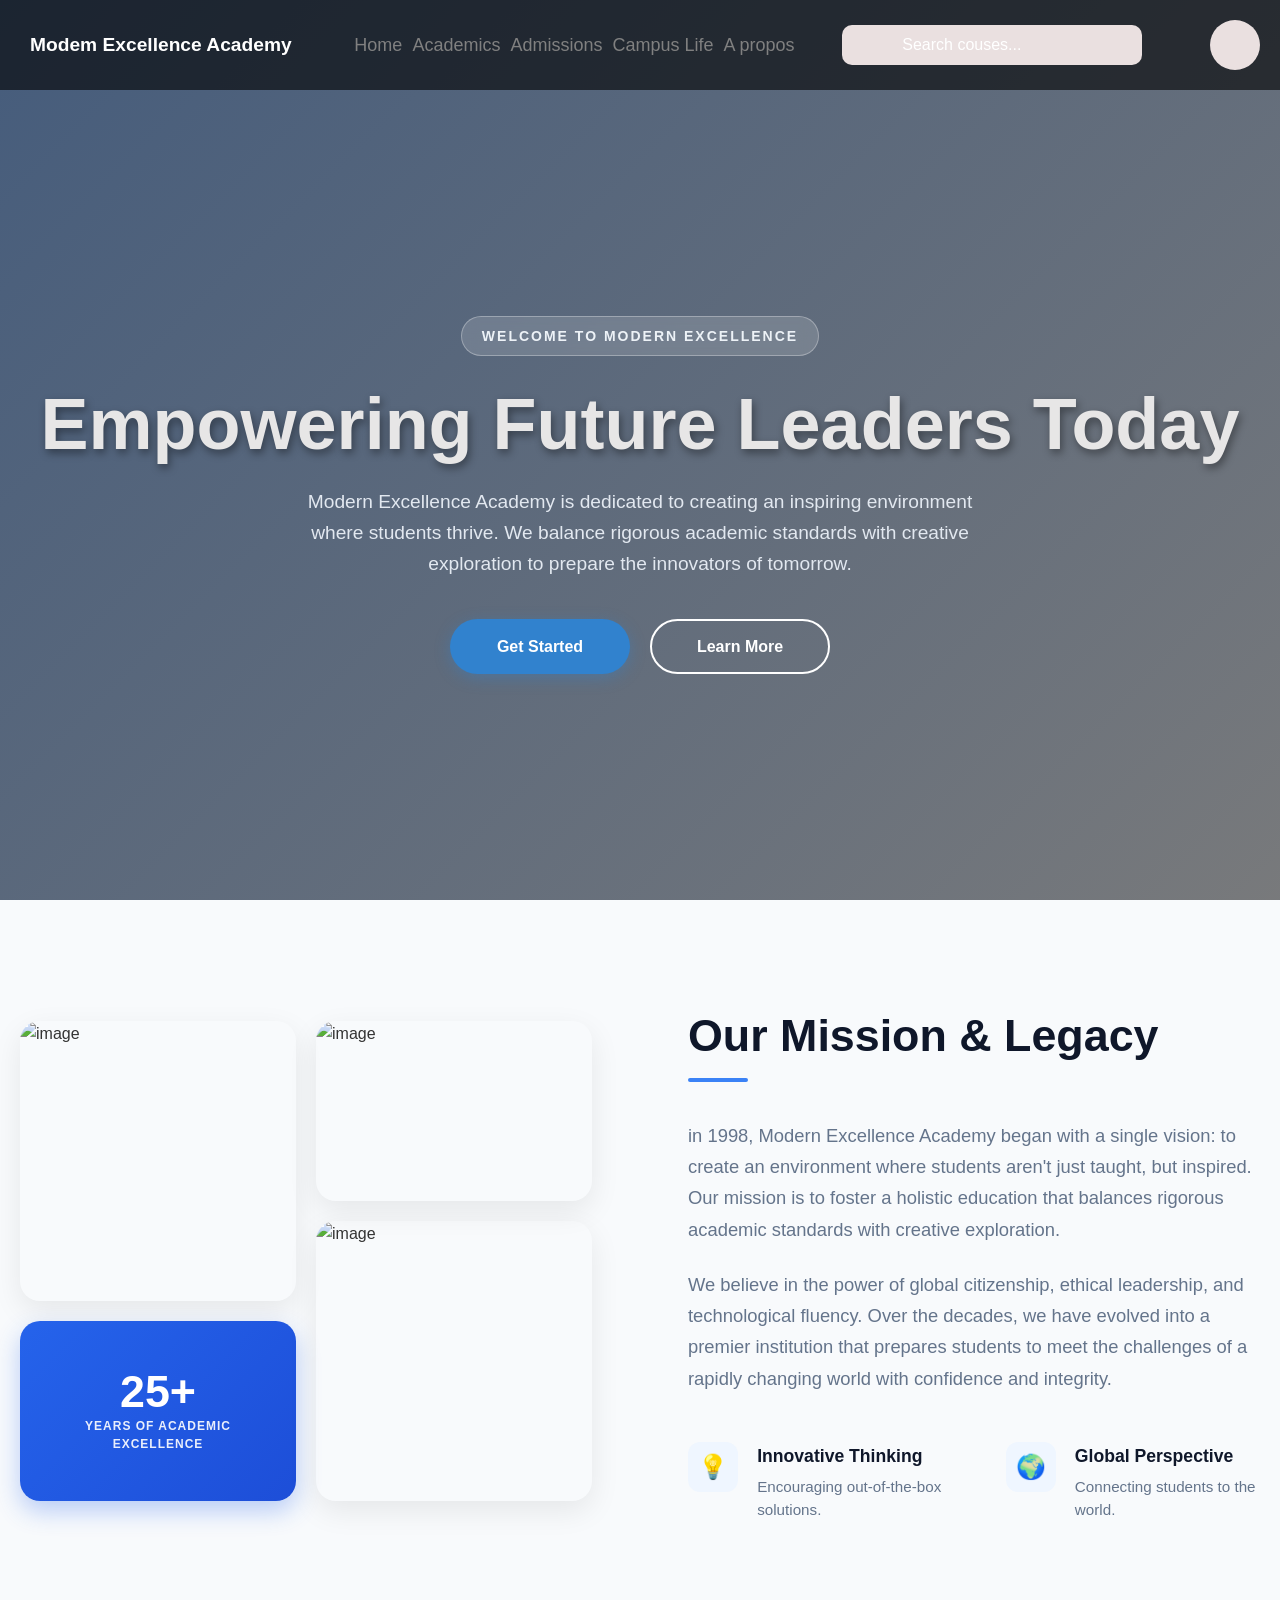
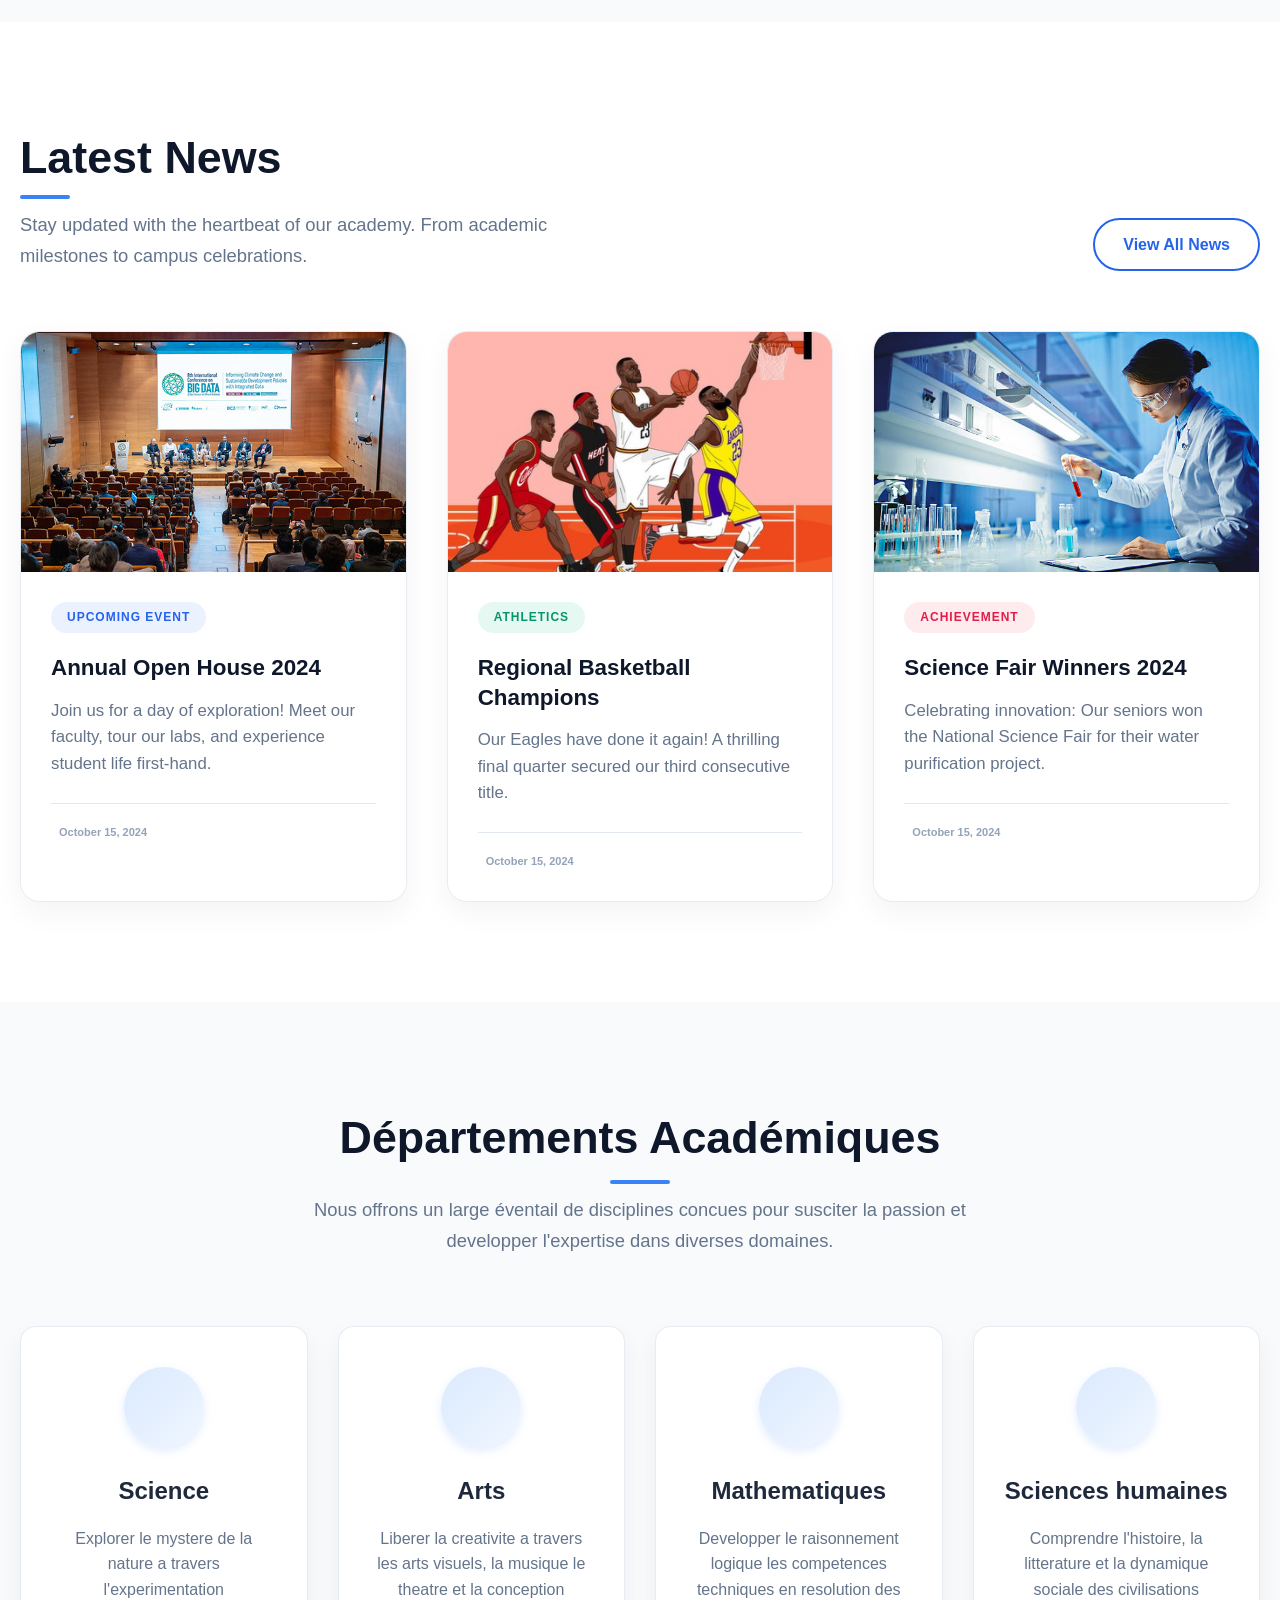
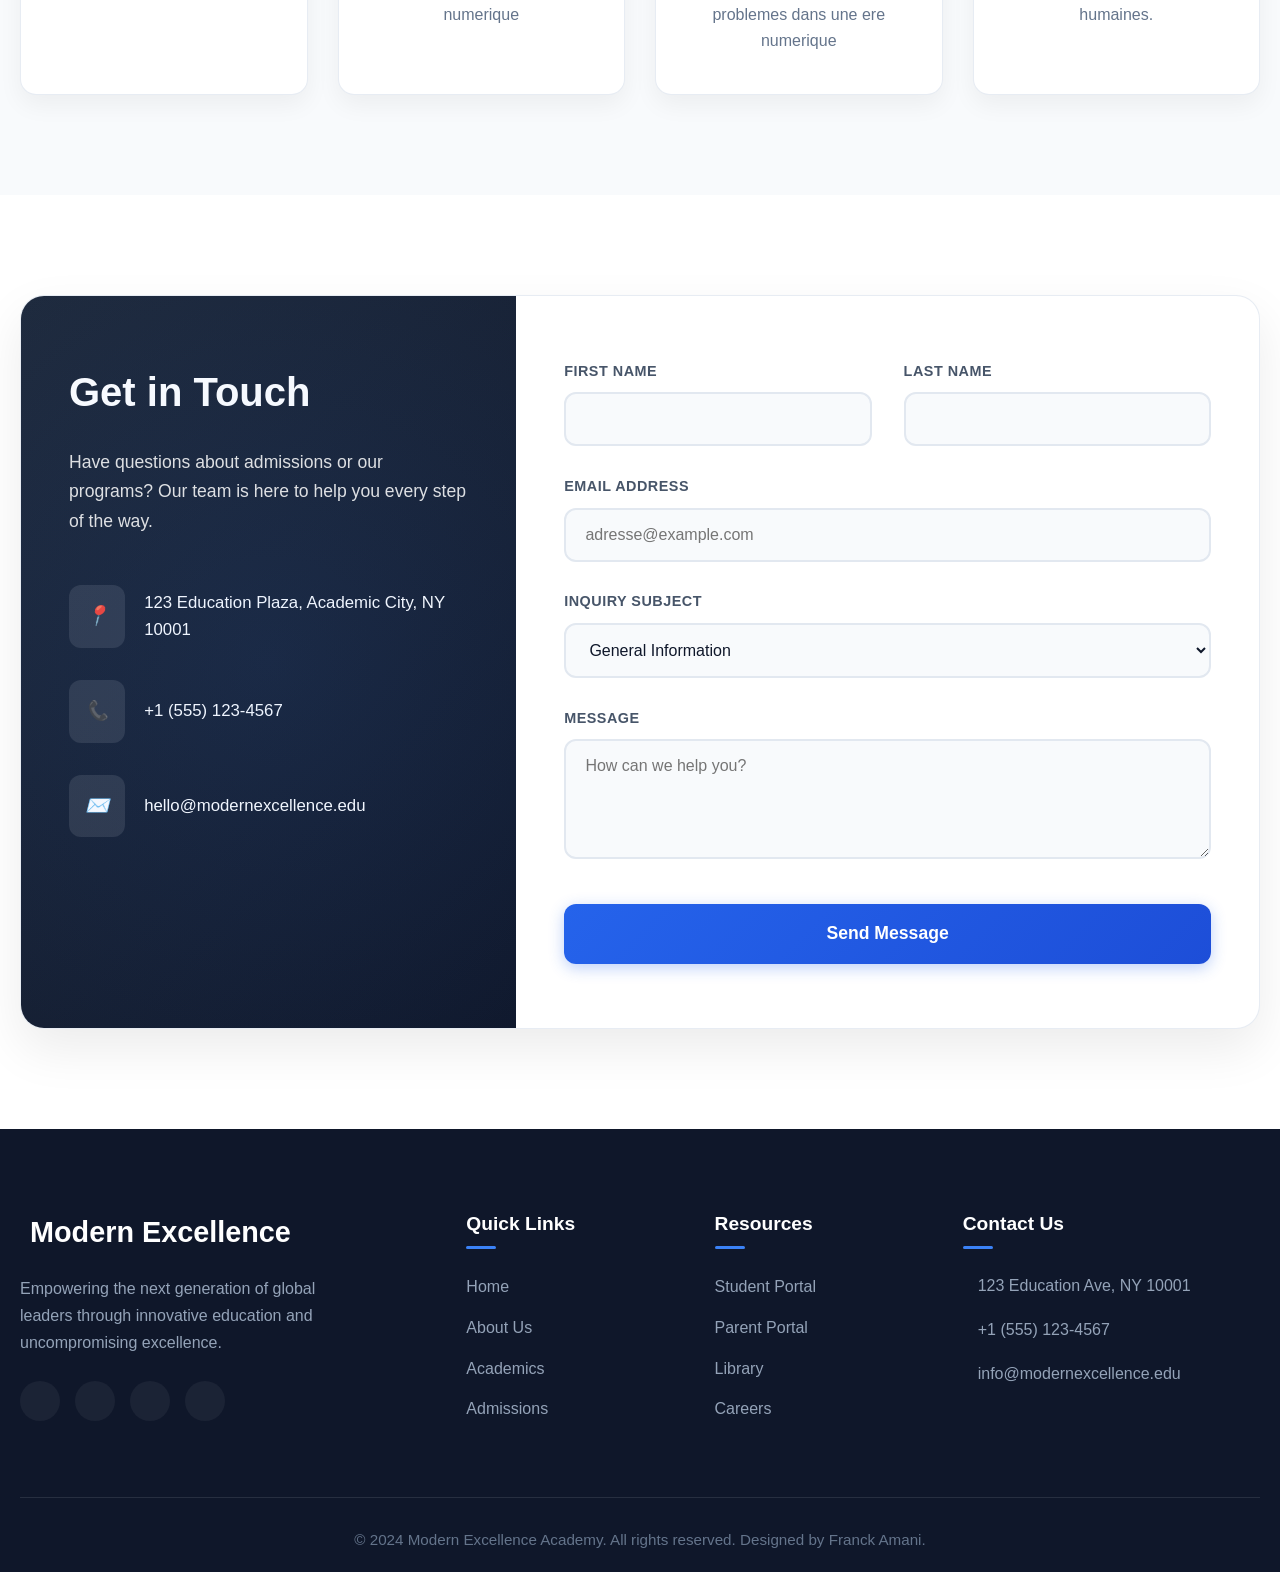
==== commit e19e4e7f: "procting_routes" ====
--- a/html/index.html
+++ b/html/index.html
@@ -64,7 +64,8 @@
                 <h1>Empowering Future Leaders Today</h1>
             </div>
             <p class="hero-description">
-                Modern Excellence Academy is dedicated to creating an inspiring environment where students thrive. We balance rigorous academic standards with creative exploration to prepare the innovators of tomorrow.
+                Modern Excellence Academy is dedicated to creating an inspiring environment where students thrive. We
+                balance rigorous academic standards with creative exploration to prepare the innovators of tomorrow.
             </p>
             <div class="boutton">
                 <div class="btn1">
@@ -145,23 +146,23 @@
                 <div class="news-text">
                     <h1>Latest News</h1>
                     <p>Stay updated with the heartbeat of our academy. From academic<br> milestones to campus
-                        celebrating </p>
-                </div>
-                <div class="news-link"><a href="">view all news</a></div>
+                        celebrations.</p>
+                </div>
+                <div class="news-link"><a href="#">view all news</a></div>
             </div>
 
             <div class="box-news">
                 <div class="box-activities">
-                    <img src="../image/conference.jpg" height="230px" width="100%" alt="">
+                    <img src="../image/conference.jpg" alt="Conference Event">
 
                     <div class="min">
-                        <div class="badge1">UPCOMING EVENT </div>
+                        <div class="badge1">UPCOMING EVENT</div>
                         <div>
                             <h3>Annual Open House 2024</h3>
                         </div>
                         <div>
-                            <h5>join us for a day of exploration ! Meet our faculty ,tour our labs, and experience
-                                student life first-hand</h5>
+                            <h5>Join us for a day of exploration! Meet our faculty, tour our labs, and experience
+                                student life first-hand.</h5>
                         </div>
                         <div class="time">
                             <i class="fa-regular fa-calendar"></i>
@@ -170,10 +171,10 @@
                     </div>
                 </div>
                 <div class="box-activities">
-                    <img src="../image/basket-image.jpg" height="230px" width="100%" alt="">
+                    <img src="../image/basket-image.jpg" alt="Basketball Team">
 
                     <div class="min">
-                        <div class="badge2">ATHLETICS </div>
+                        <div class="badge2">ATHLETICS</div>
                         <div>
                             <h3>Regional Basketball Champions</h3>
                         </div>
@@ -188,17 +189,16 @@
                     </div>
                 </div>
                 <div class="box-activities">
-
-                    <img src="../image/science.jpg" height="230px" width="100%" alt="">
+                    <img src="../image/science.jpg" alt="Science Fair">
 
                     <div class="min">
-                        <div class="badge3">ACHIEVEMENT </div>
+                        <div class="badge3">ACHIEVEMENT</div>
                         <div>
                             <h3>Science Fair Winners 2024</h3>
                         </div>
                         <div>
-                            <h5>Celebrating innovation : Our seniors won the National Science Fair for their water
-                                purification </h5>
+                            <h5>Celebrating innovation: Our seniors won the National Science Fair for their water
+                                purification project.</h5>
                         </div>
                         <div class="time">
                             <i class="fa-regular fa-calendar"></i>
@@ -207,7 +207,6 @@
                     </div>
                 </div>
             </div>
-
         </section>
 
         <section class="departement">
@@ -330,7 +329,8 @@
         <div class="footer-container">
             <div class="footer-brand">
                 <h2><i class="fa-solid fa-graduation-cap"></i> Modern Excellence</h2>
-                <p>Empowering the next generation of global leaders through innovative education and uncompromising excellence.</p>
+                <p>Empowering the next generation of global leaders through innovative education and uncompromising
+                    excellence.</p>
                 <div class="footer-socials">
                     <a href="#"><i class="fa-brands fa-facebook-f"></i></a>
                     <a href="#"><i class="fa-brands fa-twitter"></i></a>
@@ -338,7 +338,7 @@
                     <a href="#"><i class="fa-brands fa-linkedin-in"></i></a>
                 </div>
             </div>
-            
+
             <div class="footer-links">
                 <h3>Quick Links</h3>
                 <ul>
@@ -348,7 +348,7 @@
                     <li><a href="admission.html">Admissions</a></li>
                 </ul>
             </div>
-            
+
             <div class="footer-links">
                 <h3>Resources</h3>
                 <ul>
@@ -358,7 +358,7 @@
                     <li><a href="#">Careers</a></li>
                 </ul>
             </div>
-            
+
             <div class="footer-contact">
                 <h3>Contact Us</h3>
                 <ul>
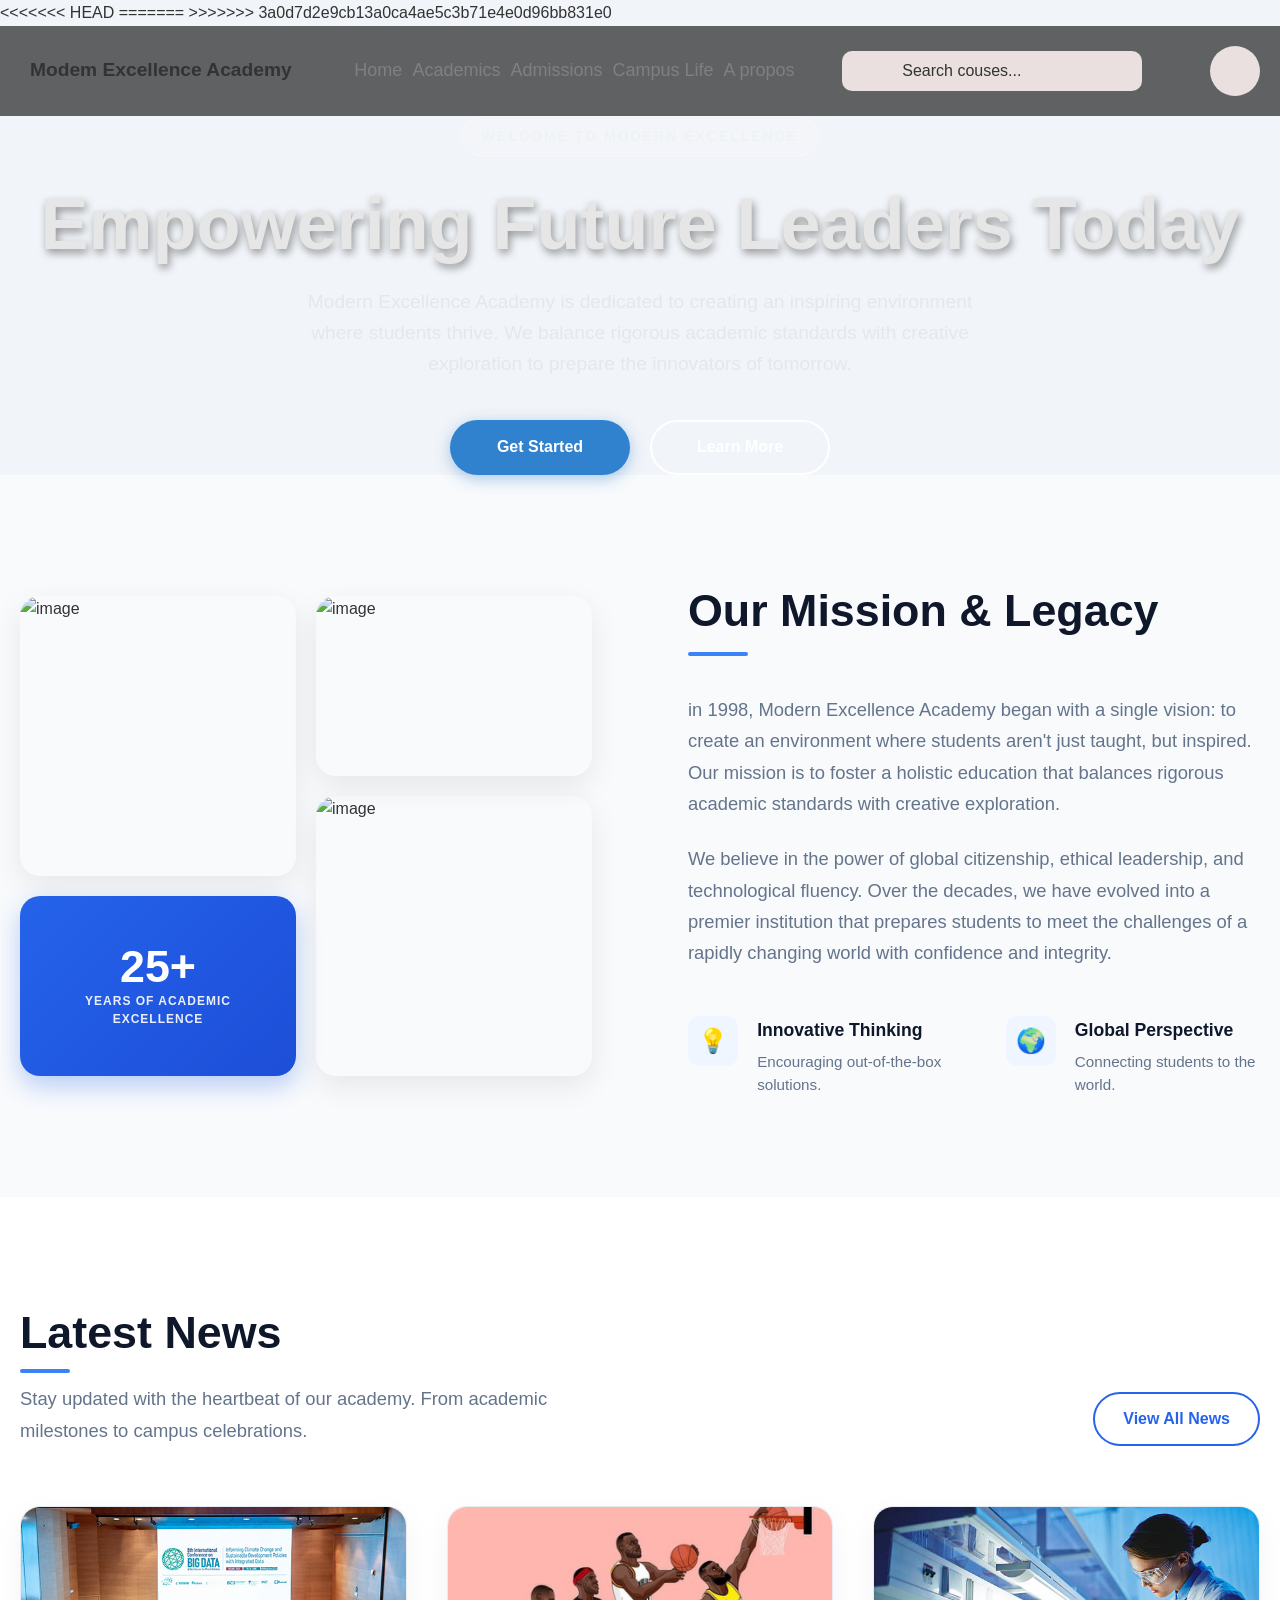
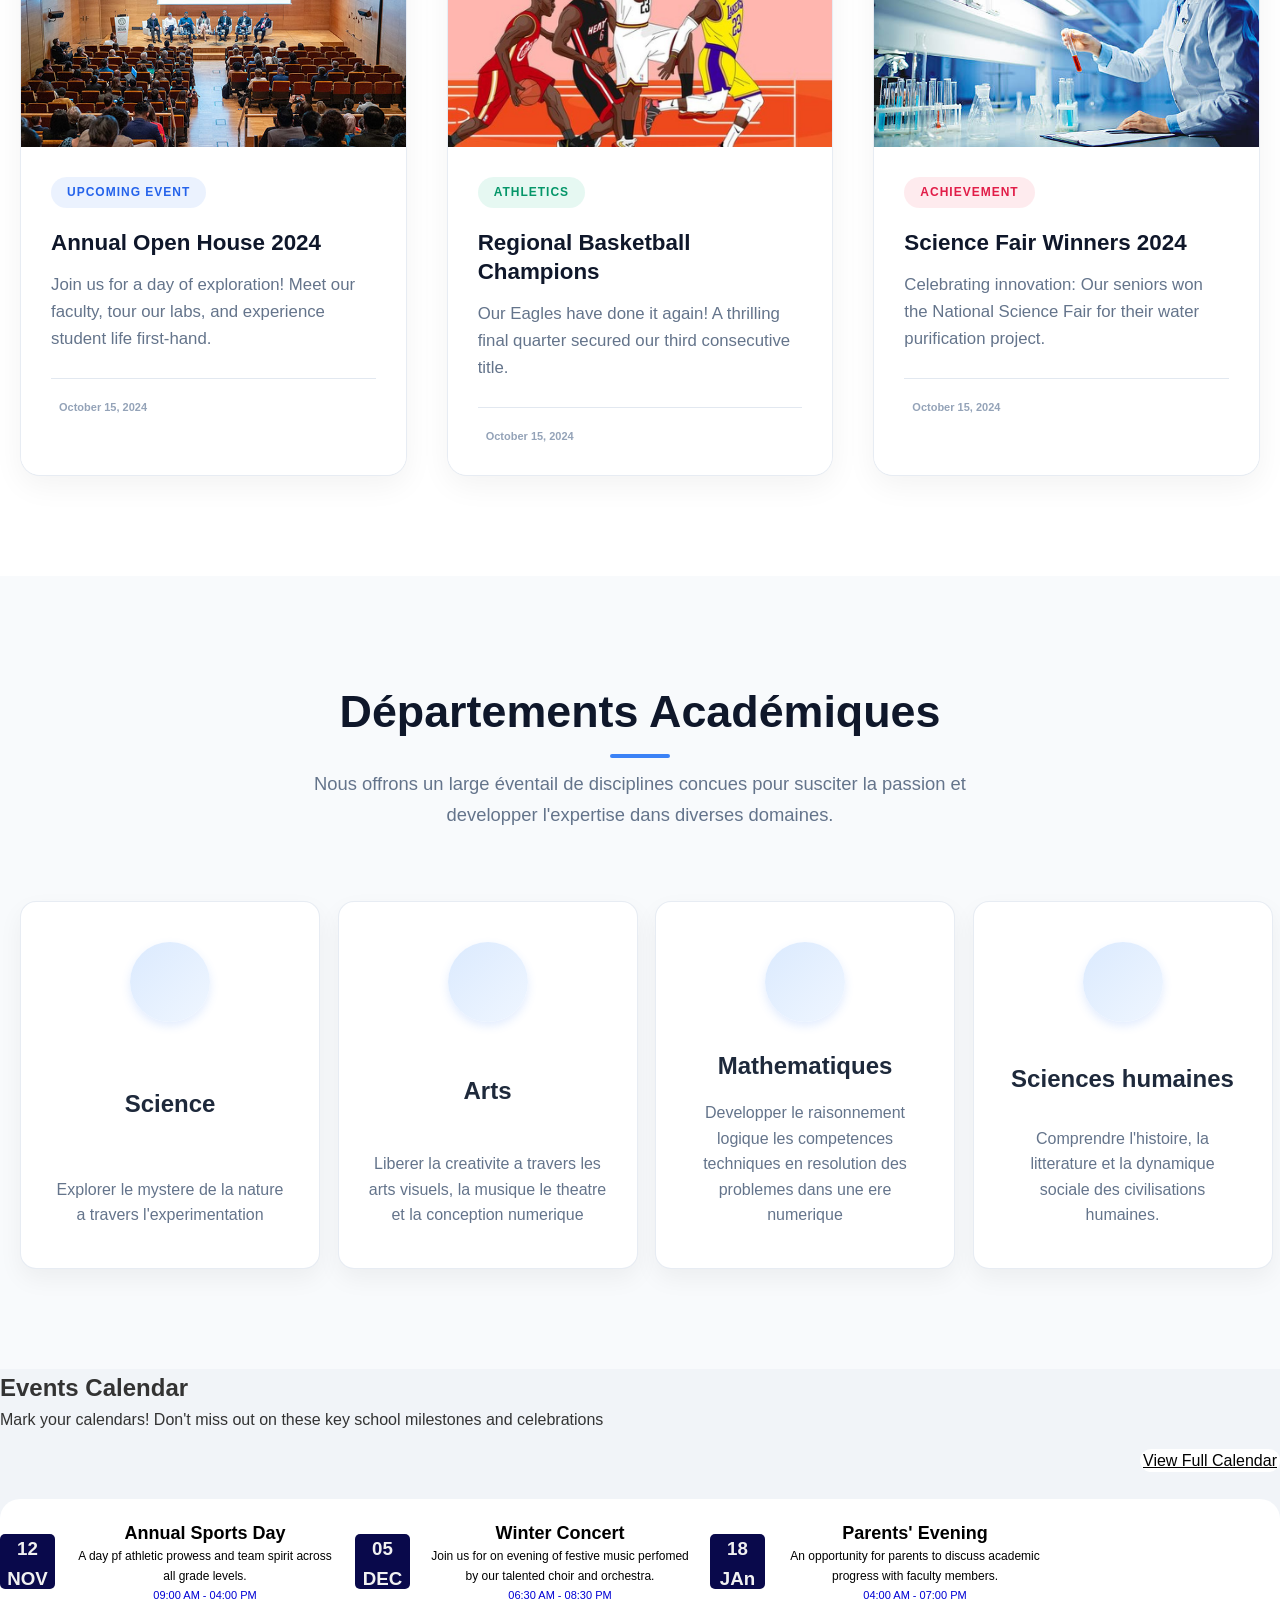
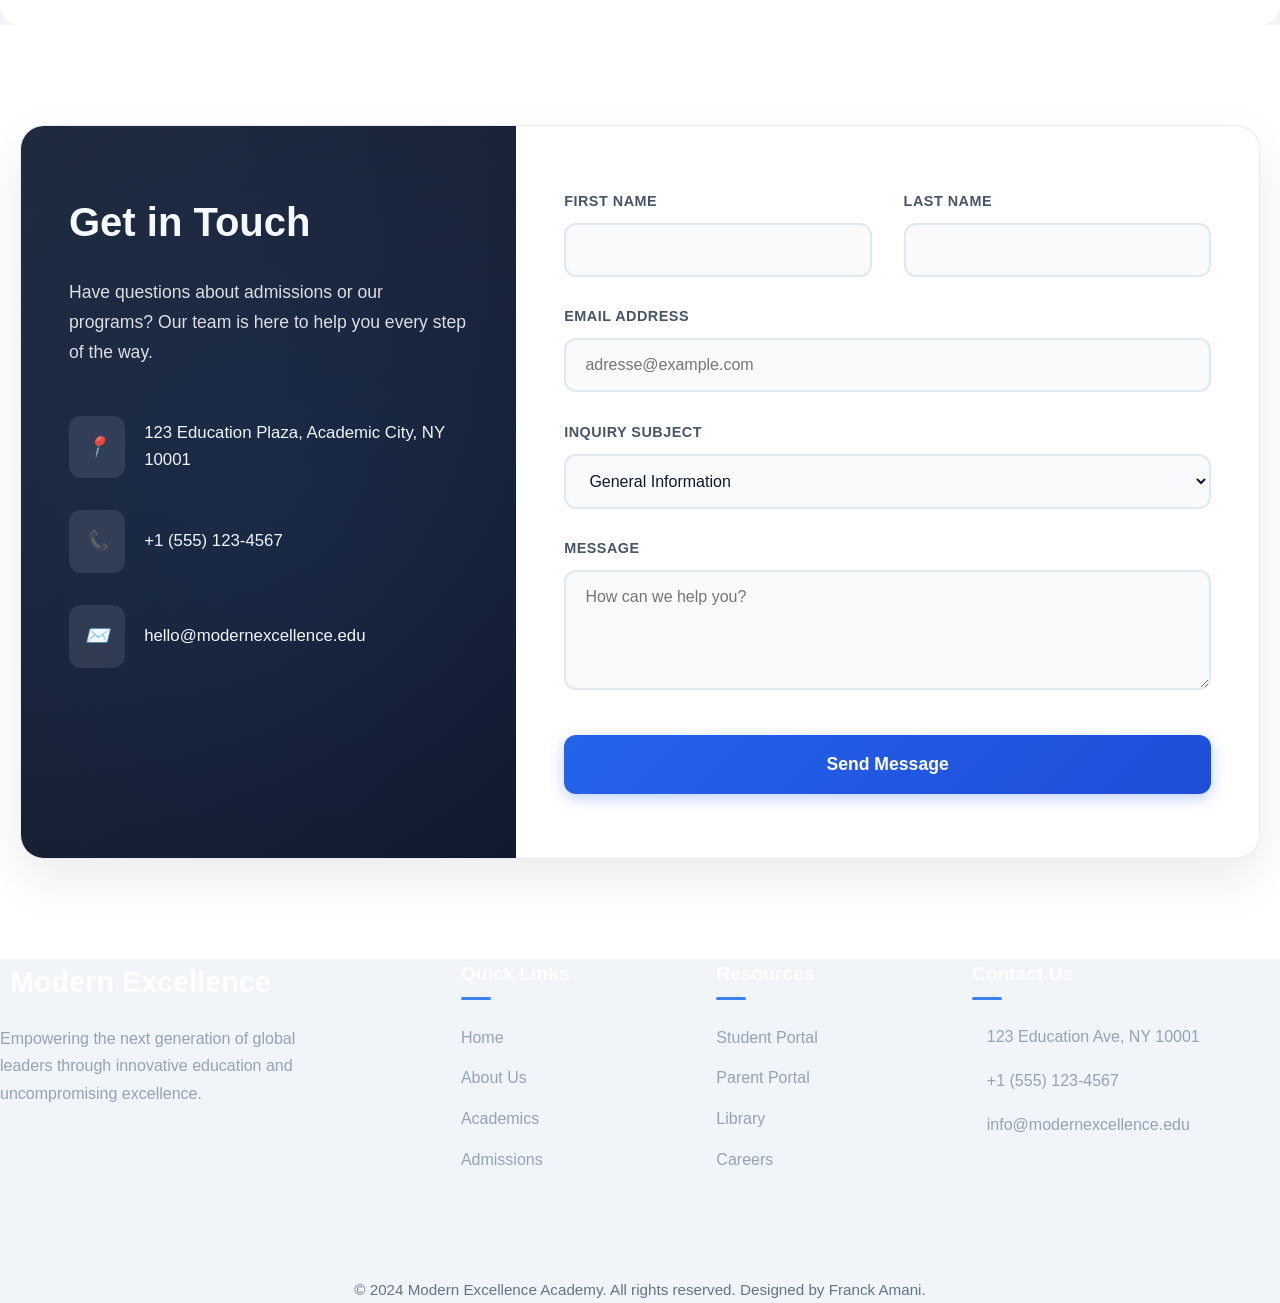
==== commit 573f695c: "this is my part work" ====
--- a/html/index.html
+++ b/html/index.html
@@ -5,11 +5,15 @@
     <meta charset="UTF-8">
     <meta name="viewport" content="width=device-width, initial-scale=1.0">
     <title>school website</title>
+<<<<<<< HEAD
+     <link rel="stylesheet" href="../css/style.css">
+=======
     <link rel="stylesheet" href="../css/style.css">
     <link rel="stylesheet" href="../css/accueil.css">
     <link rel="stylesheet" href="https://cdnjs.cloudflare.com/ajax/libs/font-awesome/7.0.1/css/all.min.css"
         integrity="sha512-2SwdPD6INVrV/lHTZbO2nodKhrnDdJK9/kg2XD1r9uGqPo1cUbujc+IYdlYdEErWNu69gVcYgdxlmVmzTWnetw=="
         crossorigin="anonymous" referrerpolicy="no-referrer" />
+>>>>>>> 3a0d7d2e9cb13a0ca4ae5c3b71e4e0d96bb831e0
 </head>
 
 <body>
@@ -261,6 +265,49 @@
 
         <section>
             <!-- celui ci c'est le travail Elie- 4-->
+             <div class="events">
+                <h1>Events Calendar</h1>
+                <p>Mark your calendars! Don't miss out on these key school milestones and celebrations</p>               
+             </div>
+                <div class="link">
+                    <a href="#">View Full Calendar</a>
+                </div>
+                    
+            
+             <div class="events-card">
+                <div class="date">
+                    <h3>12 NOV</h3>
+                </div>
+                <div class="box">
+                    <h2>Annual Sports Day</h2>
+                    <p>A day pf athletic prowess and team spirit across all grade levels.</p>
+                    <span>09:00 AM - 04:00 PM</span>
+                </div>
+
+                <div class="date">
+                    <h3>05 DEC</h3>
+                </div>
+
+                 <div class="box">
+                    <h2>Winter Concert</h2>
+                    <p>Join us for on evening of festive music perfomed by our talented choir and orchestra.</p>
+                    <span>06:30 AM - 08:30 PM</span>
+                </div>
+
+                <div class="date">
+                    <h3>18 JAn</h3>
+                </div>
+
+                 <div class="box">
+                    <h2>Parents' Evening</h2>
+                    <p>An opportunity for parents to discuss academic progress with faculty members.</p>
+                    <span>04:00 AM - 07:00 PM</span>
+                </div>
+
+
+
+             </div>
+             <!-- celui ci c'est le travail Elie- 4-->
         </section>
 
         <section>
--- a/css/style.css
+++ b/css/style.css
@@ -1,3 +1,86 @@
+<<<<<<< HEAD
+/*===code elie===*/
+
+section{
+    background: rgb(243, 240, 233);
+    text-align: left;
+    padding: 50px 10%;
+    font-family: 'Times New Roman', Times, serif;
+}
+
+.events-card{
+    display: flex;
+    align-items: center;
+    justify-content: space-betweens;
+    background: white;
+    margin-top: 20px;
+    border-radius: 20px;
+}
+
+.events{
+    margin-bottom: 15px;
+    font-family: Arial, Helvetica, sans-serif;
+}
+
+.link{
+    text-align: right;
+    margin-bottom: 25px;
+}
+
+.link a{
+    background-color: rgb(255, 255, 255);
+    color: black;
+    padding: 3px;
+    border-radius: 15px;
+}
+
+
+.box{
+   /* background: white;*/
+    color: black;
+    width: 300px;
+    text-align: center;
+    justify-content: space-between;
+    padding: 20px;
+    border-radius: 10px;
+    font-size: 12px;
+    font-family: Arial, Helvetica, sans-serif;
+}
+
+.date{
+    text-align: center;
+    gap: 20px;
+}
+
+.date h3{
+    background: rgb(9, 9, 75);
+    color: rgb(241, 241, 241);
+    width: 55px;
+    height: 55px;
+    border-radius: 5px;
+}
+
+
+.box span{
+    color: rgb(1, 1, 212);
+}
+
+@media (max-width: 1024px) {
+   .box {
+        flex-direction: column;
+        gap: 15px;
+        justify-content: space-between;
+
+    }
+    
+}
+
+
+
+
+
+/*===code elie===*/
+=======
 /* ==========calvin====== */
 
 /* .home {
@@ -513,6 +596,10 @@
 
 /*     ========= neuvième partie =======     */
 /*======================cyrille=============*/
+<<<<<<< HEAD
+>>>>>>> f06f1ca5212c2a13e5d6f7d7538ad38e8c4efabd
+>>>>>>> 3a0d7d2e9cb13a0ca4ae5c3b71e4e0d96bb831e0
+=======
 
 /* ========================================================================= */
 /*                          FOOTER SECTION (Franck Amani)                    */
@@ -663,4 +750,5 @@
     .site-footer .footer-brand p {
         max-width: 100%;
     }
-}+}
+>>>>>>> e19e4e7f0f694ff59e7d87ae15a47a3a063947f5
--- a/css/style.css
+++ b/css/style.css
@@ -1,3 +1,86 @@
+<<<<<<< HEAD
+/*===code elie===*/
+
+section{
+    background: rgb(243, 240, 233);
+    text-align: left;
+    padding: 50px 10%;
+    font-family: 'Times New Roman', Times, serif;
+}
+
+.events-card{
+    display: flex;
+    align-items: center;
+    justify-content: space-betweens;
+    background: white;
+    margin-top: 20px;
+    border-radius: 20px;
+}
+
+.events{
+    margin-bottom: 15px;
+    font-family: Arial, Helvetica, sans-serif;
+}
+
+.link{
+    text-align: right;
+    margin-bottom: 25px;
+}
+
+.link a{
+    background-color: rgb(255, 255, 255);
+    color: black;
+    padding: 3px;
+    border-radius: 15px;
+}
+
+
+.box{
+   /* background: white;*/
+    color: black;
+    width: 300px;
+    text-align: center;
+    justify-content: space-between;
+    padding: 20px;
+    border-radius: 10px;
+    font-size: 12px;
+    font-family: Arial, Helvetica, sans-serif;
+}
+
+.date{
+    text-align: center;
+    gap: 20px;
+}
+
+.date h3{
+    background: rgb(9, 9, 75);
+    color: rgb(241, 241, 241);
+    width: 55px;
+    height: 55px;
+    border-radius: 5px;
+}
+
+
+.box span{
+    color: rgb(1, 1, 212);
+}
+
+@media (max-width: 1024px) {
+   .box {
+        flex-direction: column;
+        gap: 15px;
+        justify-content: space-between;
+
+    }
+    
+}
+
+
+
+
+
+/*===code elie===*/
+=======
 /* ==========calvin====== */
 
 /* .home {
@@ -513,6 +596,10 @@
 
 /*     ========= neuvième partie =======     */
 /*======================cyrille=============*/
+<<<<<<< HEAD
+>>>>>>> f06f1ca5212c2a13e5d6f7d7538ad38e8c4efabd
+>>>>>>> 3a0d7d2e9cb13a0ca4ae5c3b71e4e0d96bb831e0
+=======
 
 /* ========================================================================= */
 /*                          FOOTER SECTION (Franck Amani)                    */
@@ -663,4 +750,5 @@
     .site-footer .footer-brand p {
         max-width: 100%;
     }
-}+}
+>>>>>>> e19e4e7f0f694ff59e7d87ae15a47a3a063947f5
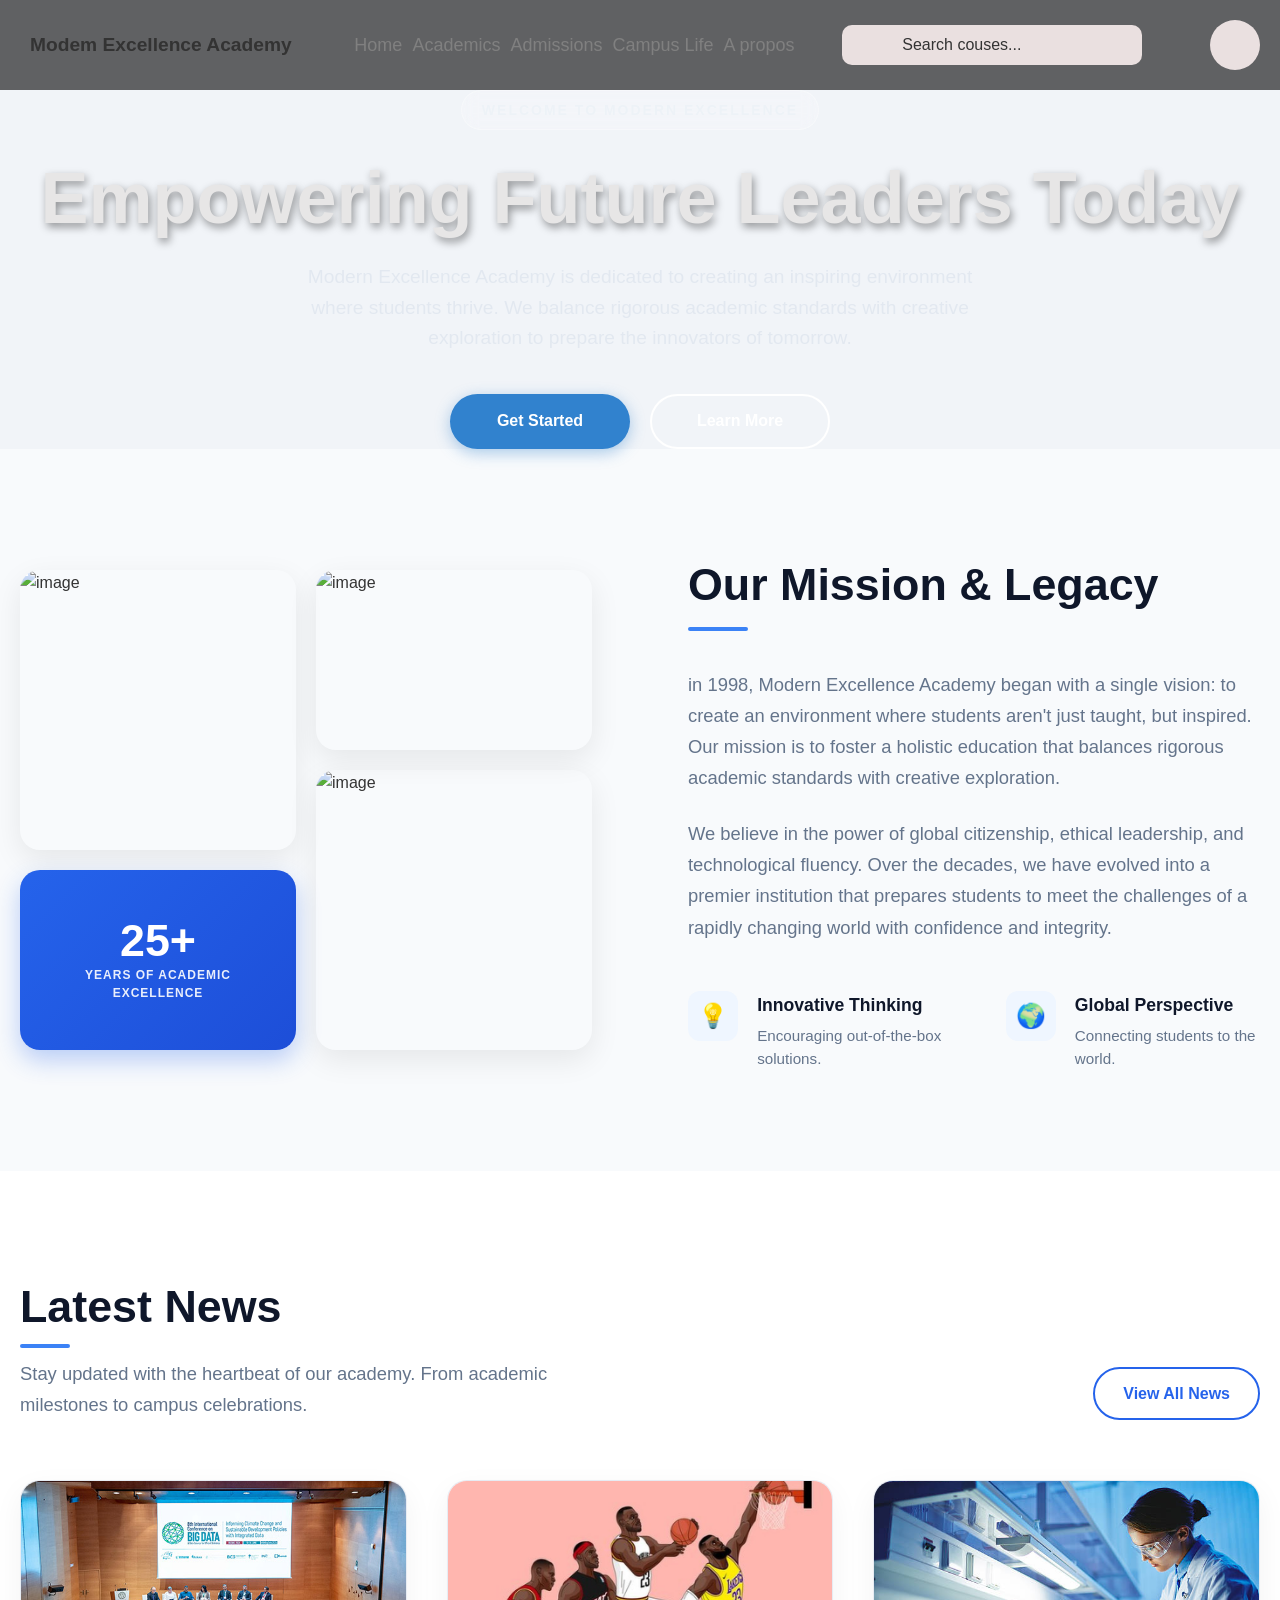
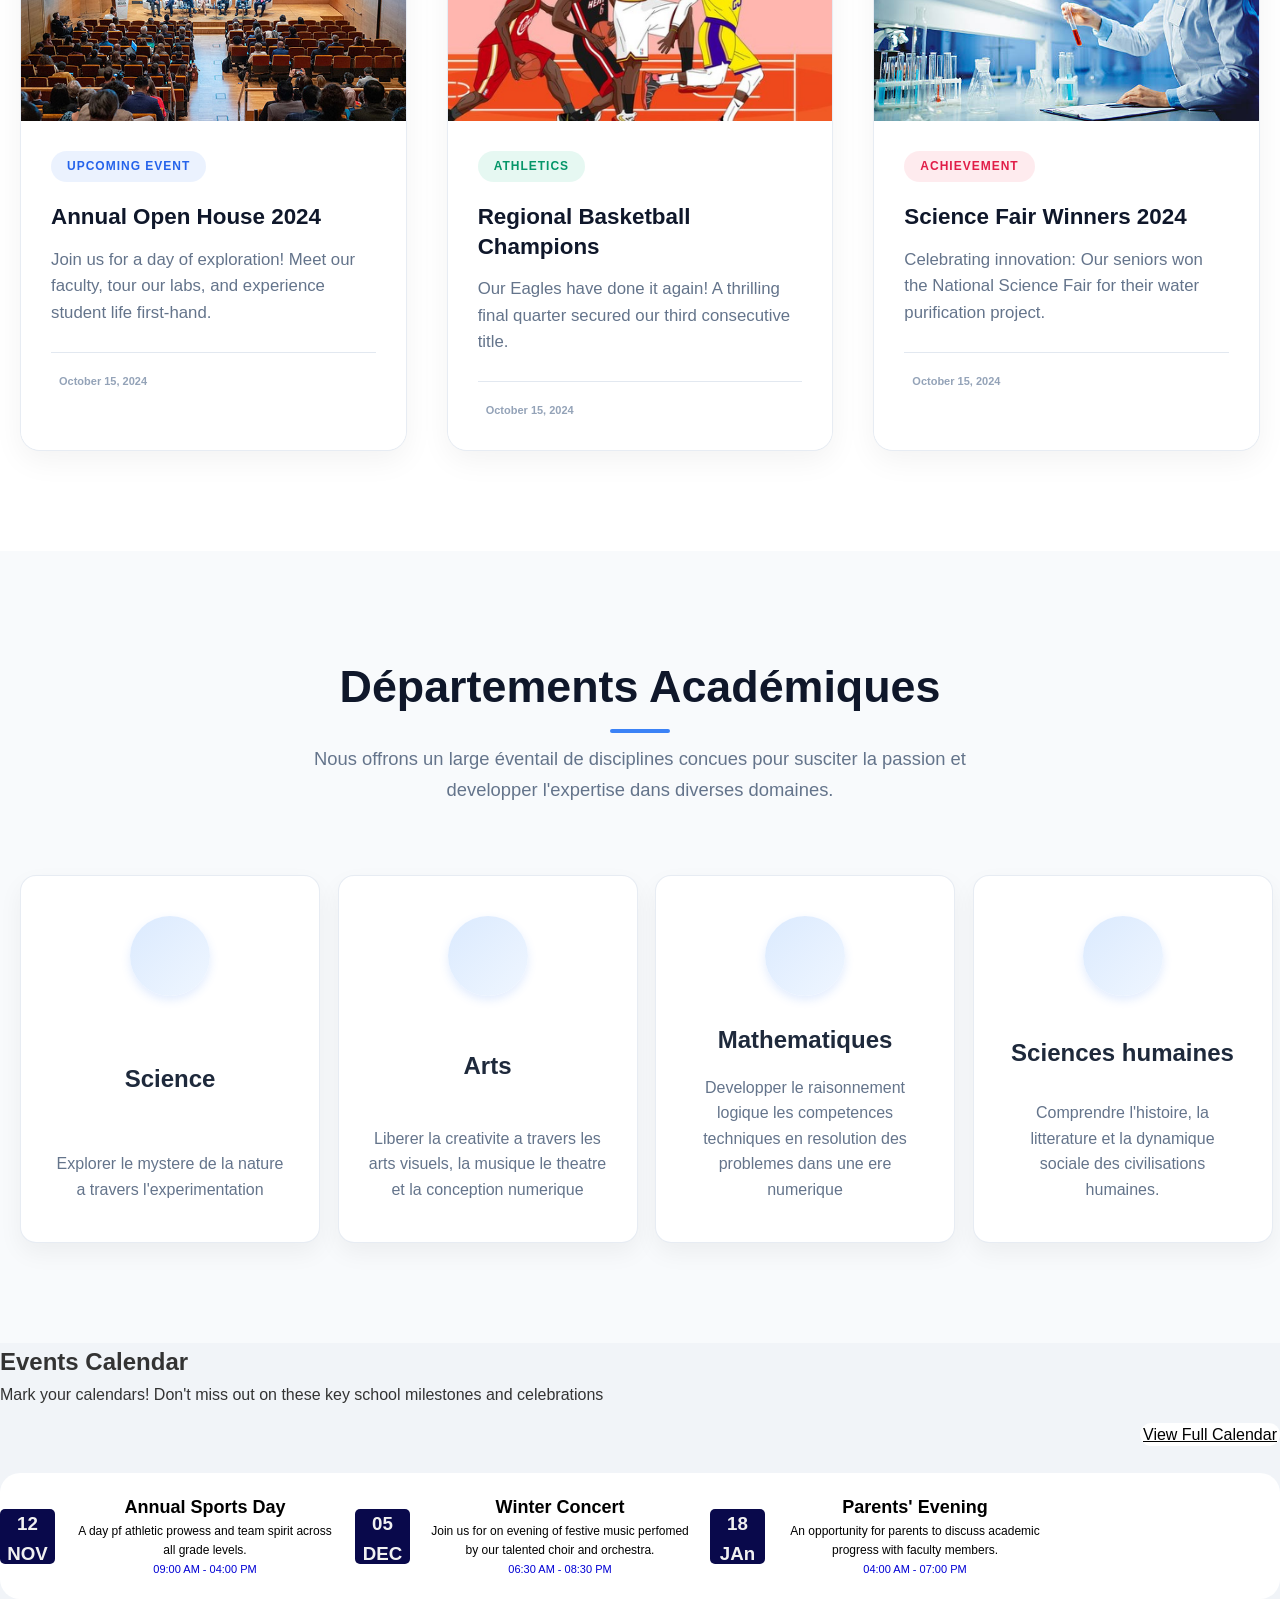
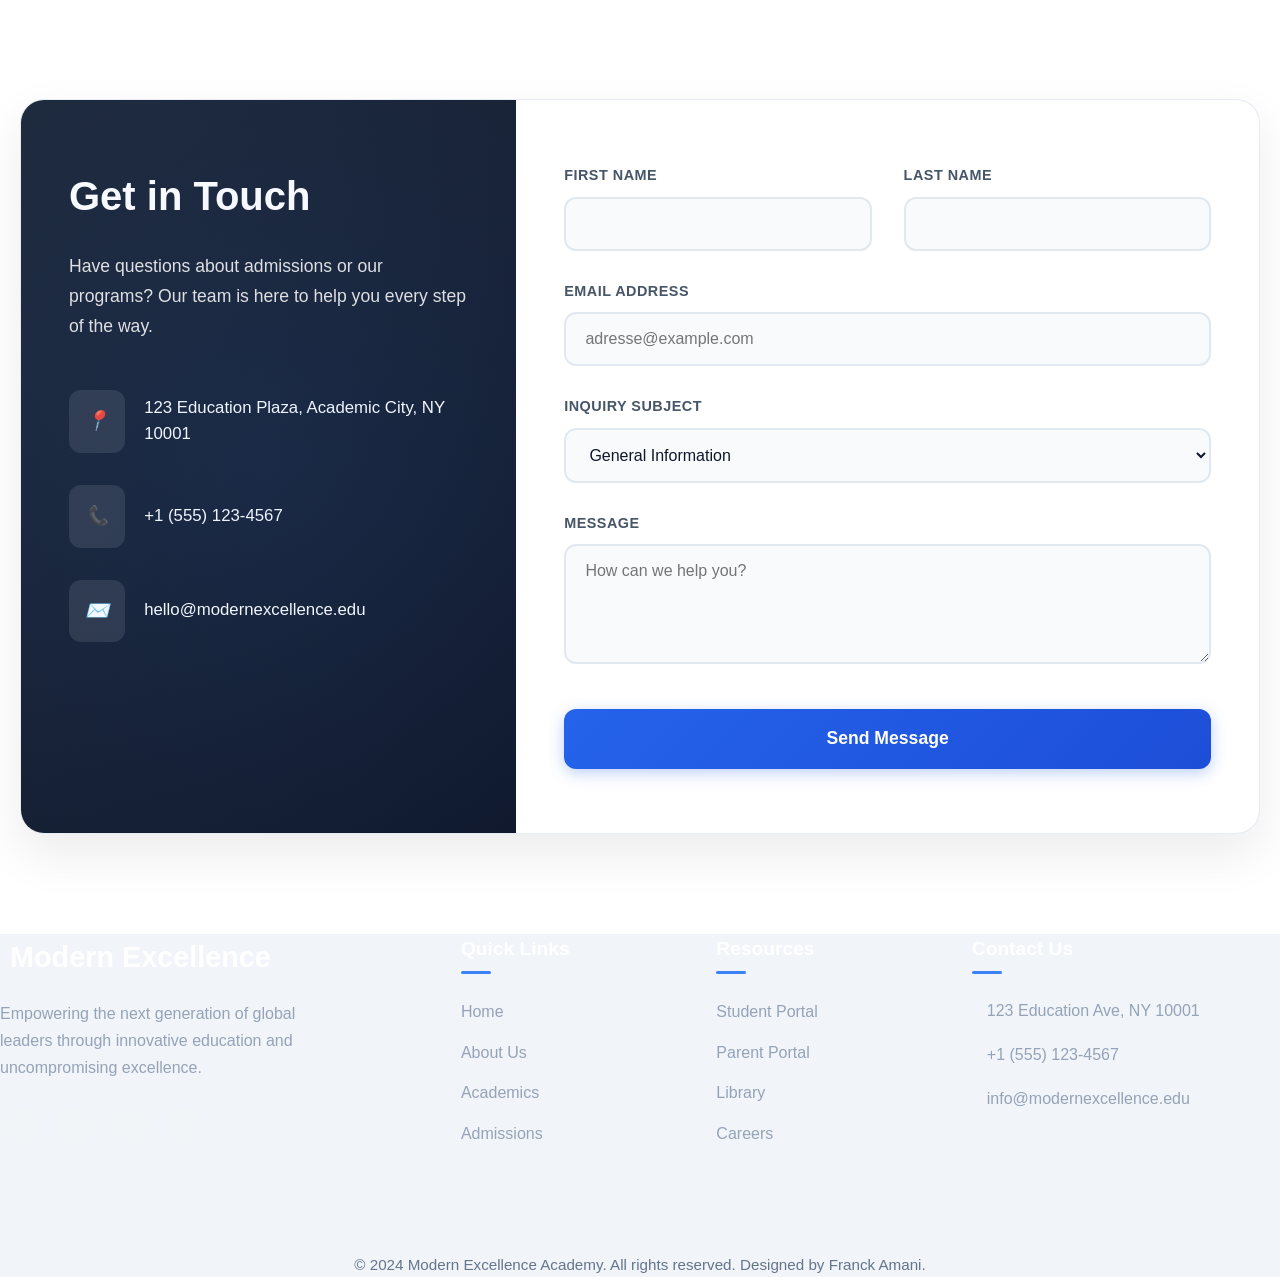
==== commit 797739a7: "travail de julia" ====
--- a/html/index.html
+++ b/html/index.html
@@ -5,15 +5,12 @@
     <meta charset="UTF-8">
     <meta name="viewport" content="width=device-width, initial-scale=1.0">
     <title>school website</title>
-<<<<<<< HEAD
      <link rel="stylesheet" href="../css/style.css">
-=======
     <link rel="stylesheet" href="../css/style.css">
     <link rel="stylesheet" href="../css/accueil.css">
     <link rel="stylesheet" href="https://cdnjs.cloudflare.com/ajax/libs/font-awesome/7.0.1/css/all.min.css"
         integrity="sha512-2SwdPD6INVrV/lHTZbO2nodKhrnDdJK9/kg2XD1r9uGqPo1cUbujc+IYdlYdEErWNu69gVcYgdxlmVmzTWnetw=="
         crossorigin="anonymous" referrerpolicy="no-referrer" />
->>>>>>> 3a0d7d2e9cb13a0ca4ae5c3b71e4e0d96bb831e0
 </head>
 
 <body>
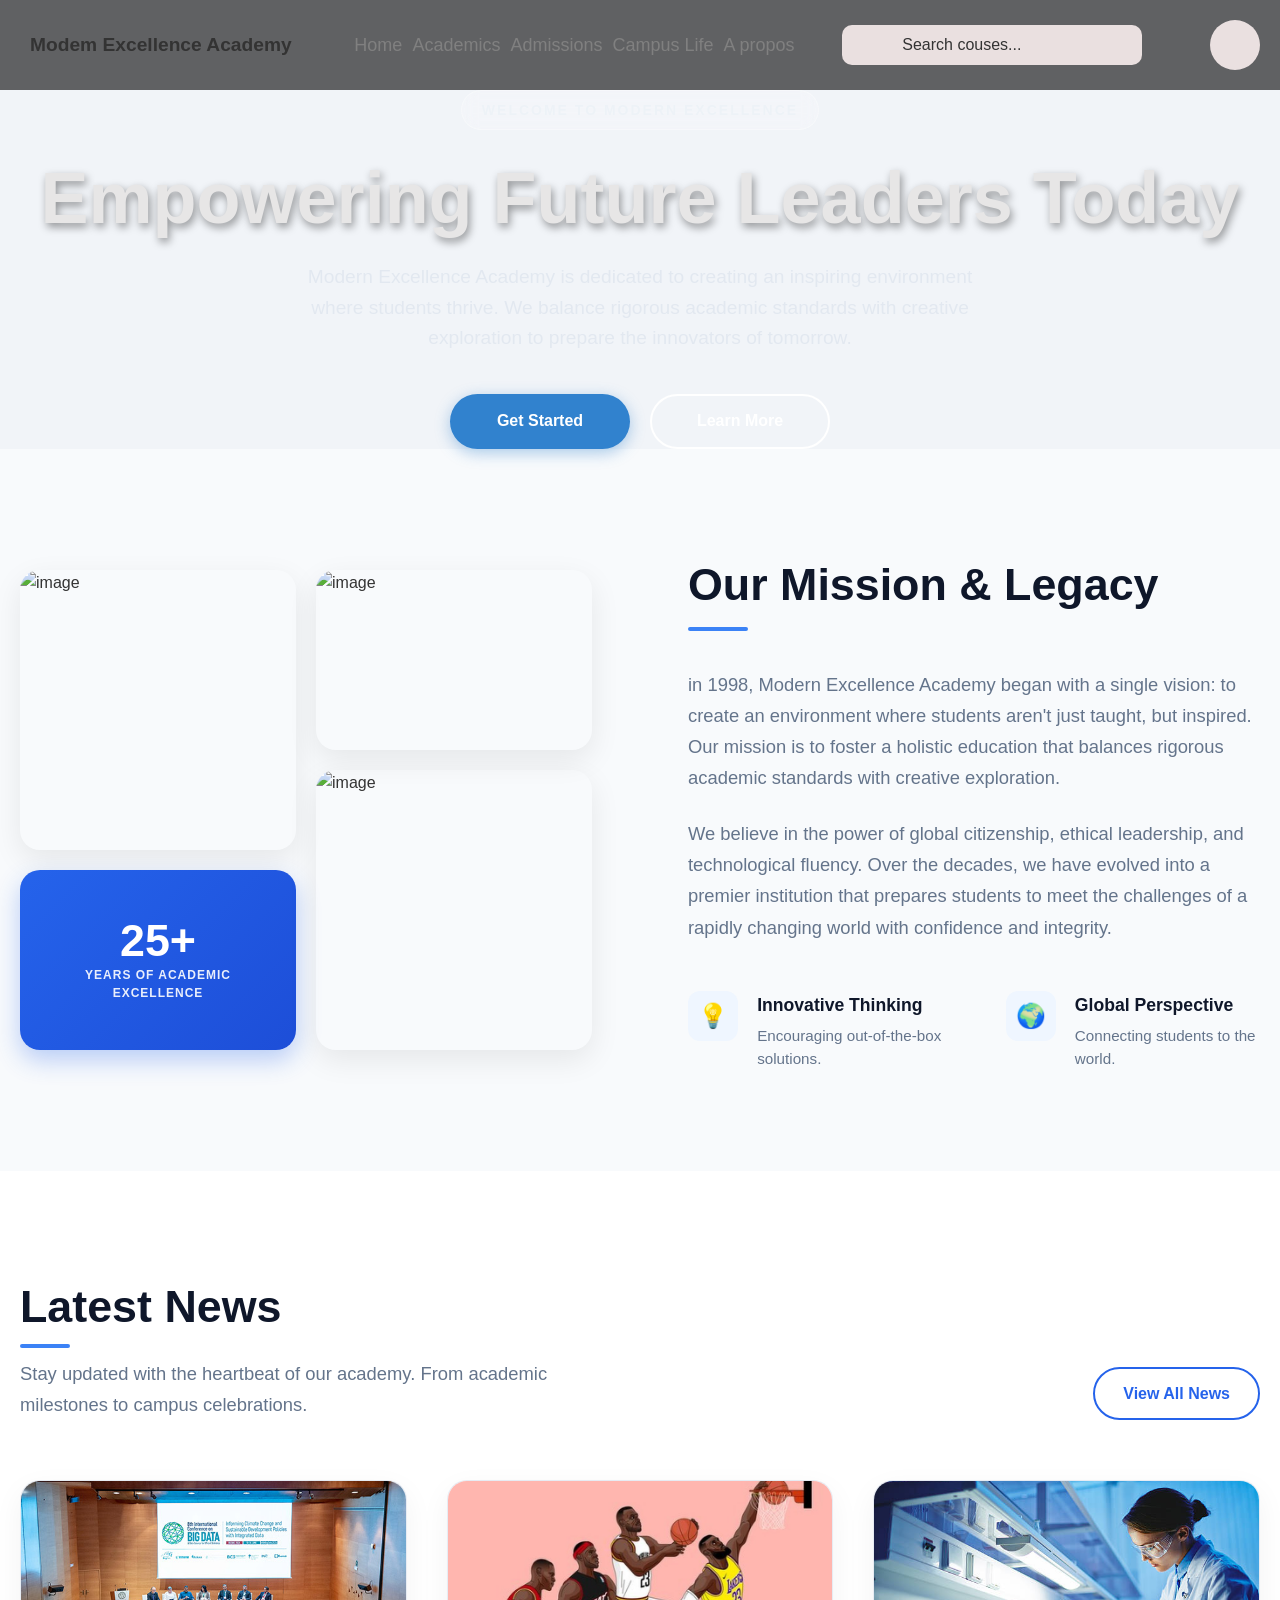
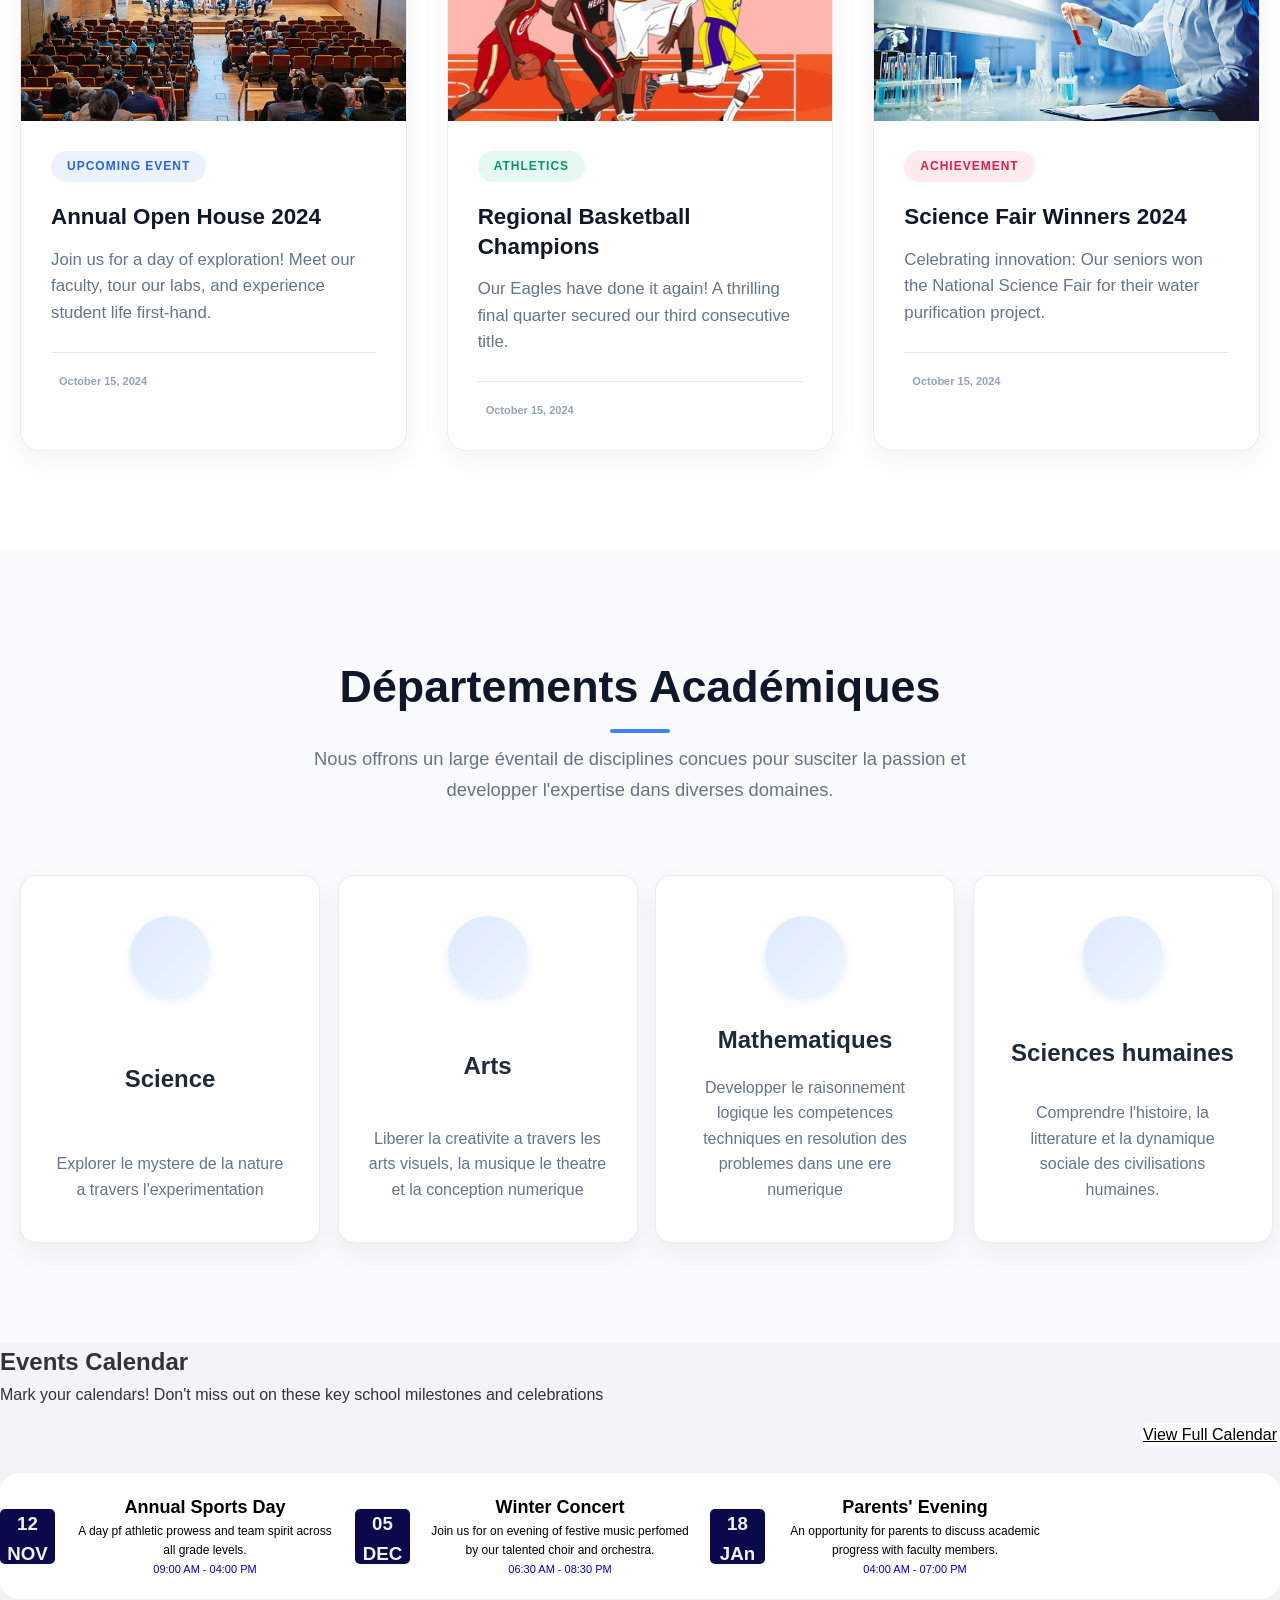
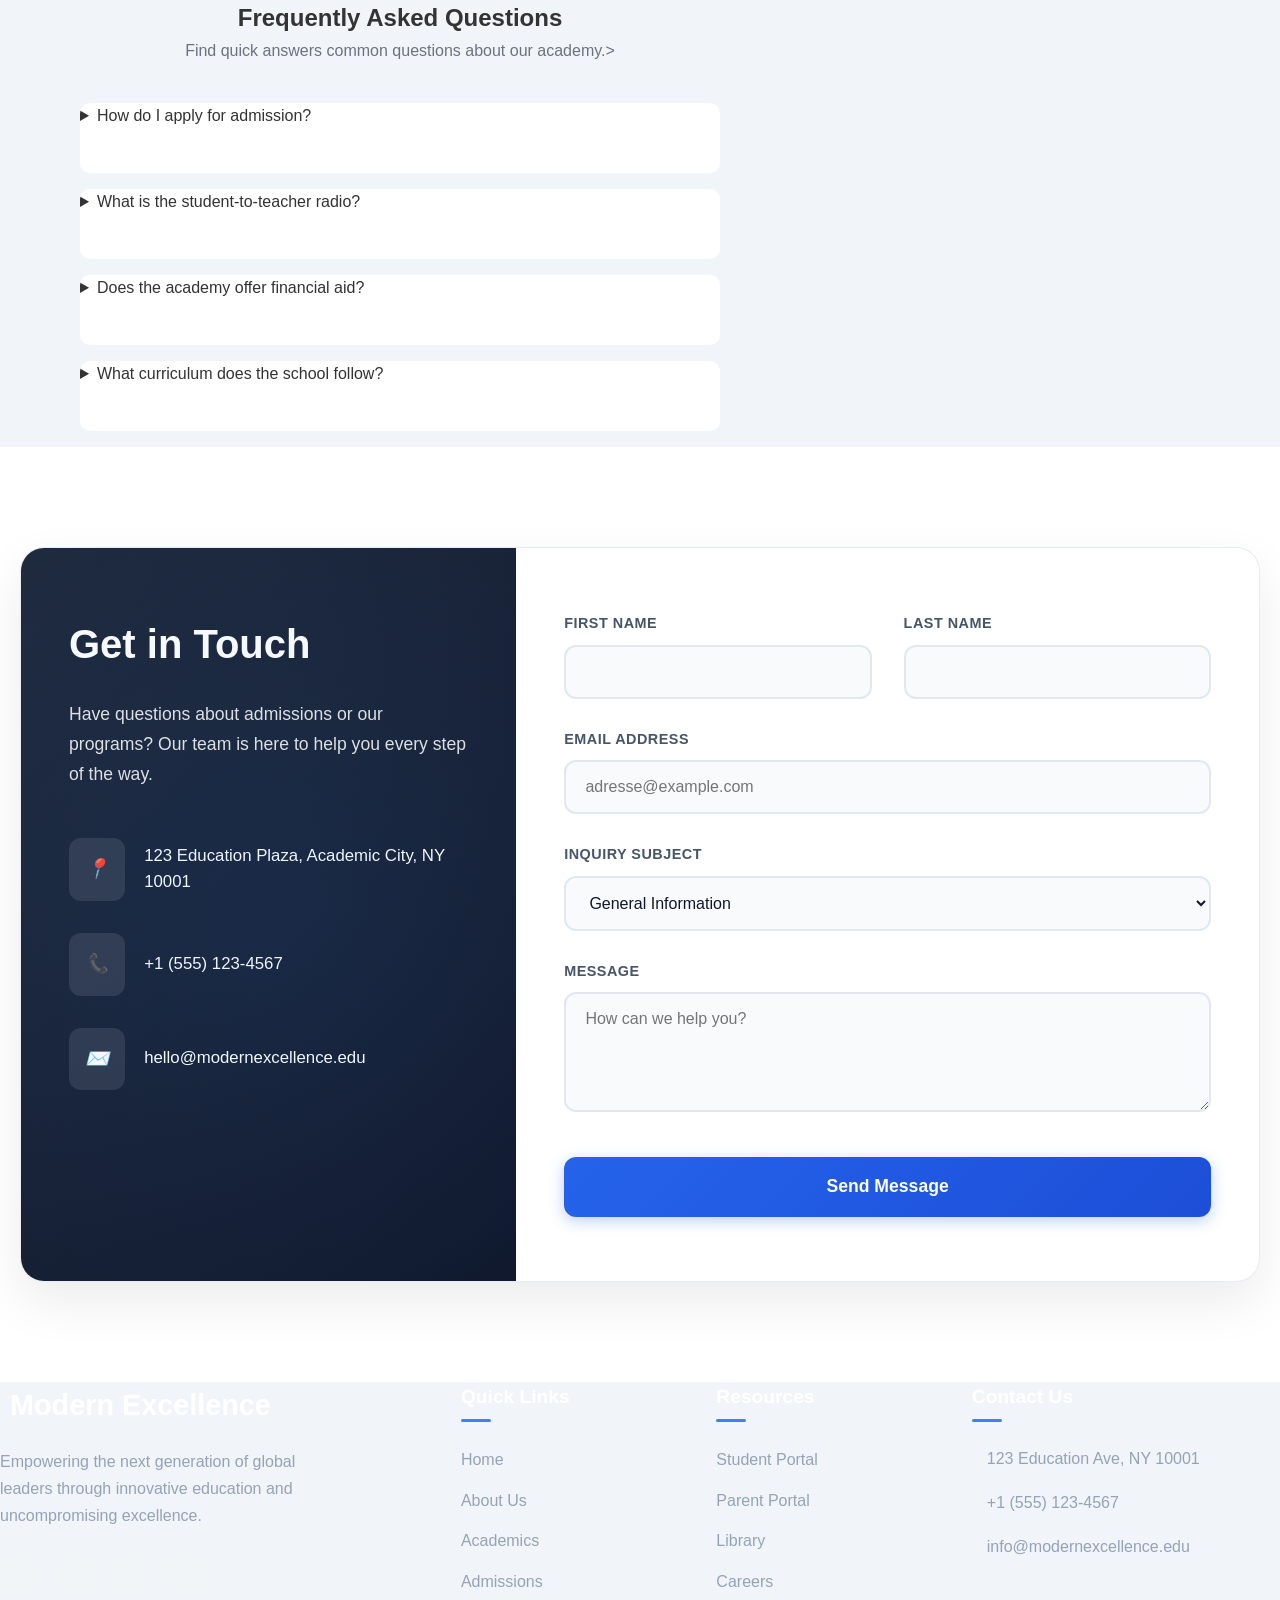
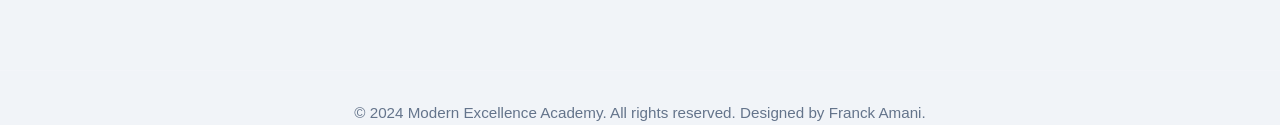
==== commit 326c6c84: "complement du travail de juliana" ====
--- a/html/index.html
+++ b/html/index.html
@@ -321,7 +321,44 @@
 
         <section>
             <!--  this  is the place  Julia 8 -->
-        </section>
+            <div class="faq-container">
+                <h2>Frequently Asked Questions</h2>
+                <p class="subtitle">Find quick answers common questions about our academy.></p>
+                <details class=" item open">
+                    <summary class="question">How do I apply for admission?</summary>
+                    <div class="content">
+                        <p>Our admission process is entirely
+                           online. You can start by clicking the
+                                                                 
+                          'Apply
+                           Now' button in the header, which will lead you to our application portal. You'll need to submit transcripts, a personal statement, and loter:
+                          and letters of recommendation.</p>
+                    </div>
+                </details>
+
+                <details class="item">
+                    <summary class="question">What is the student-to-teacher radio? <span class="icon"></span>           </summary>
+                    <div class="content">
+                         <p>We maintain a low ratio to ensure personalized attention for every student.</p>
+
+                    </div>
+                </details>
+                <details class="item">
+                    <summary class="question">Does the academy offer financial aid?<span class="icon"></span></summary>
+                    <div class="content">
+                        <p>Yes, we offer various scholarships and financial aid packages based on merit and need.</p>
+                    </div>
+
+                </details>
+                <details class="item">
+                    <summary class="question">What curriculum does the school follow?<span class="icon"></span></summary>
+                    <div class="content">
+                        <p>Our curricukum is based on the international standards, focusing on holistic development.</p>
+                    </div>
+                </details>
+            </div>
+        </section>
+
 
         <section>
             <!--  this  is the place  Cyrille 9  *-->
--- a/css/accueil.css
+++ b/css/accueil.css
@@ -907,4 +907,92 @@
 }
 
 /*     ========= neuvième partie =======     */
-/*======================cyrille=============*/+/*======================cyrille=============*/
+
+
+/* **************************************julia***************************** */
+.faq-container{
+  margin: 0;
+  padding: 0;
+  max-width: 800px;
+  width: 100%;
+  text-align: center;
+  display: flex;
+   flex-direction: column; 
+  align-items: center;
+  justify-content: center;
+}
+.h2 {
+  font-size: 2.2rem;
+  margin-bottom:10px;
+  font-weight: 800px;
+  margin-bottom: 8px;
+  color:#111827 ;
+
+}
+.subtitle{
+  /* color: var(--text-muted); */
+  margin-bottom: 40px;
+  color: #6b7280;
+  font-size: 1rem;
+}
+.item{
+  background-color: white;
+  margin-bottom: 16px;
+  border-radius: 10px;
+  text-align: left;
+  overflow: hidden;
+  transition: background-color 0.2s ease;
+   width: 80%; 
+  height: 70px;
+}
+
+  /* font-family: 'Courier New', Courier, monospace; */
+  /* font-weight: 800; */
+  /* color: black; *
+
+  /* margin: 0; */
+  /* font-weight: bold; */
+
+
+details{
+  background-color: var(--card-bg);
+  margin-bottom: 15px;
+  border-radius: 12px;
+  text-align: left;
+  overflow: hidden;
+  transition: all 0.3s ease;
+
+}
+.summary{
+  list-style: none;
+  padding: 20px 25px;
+  font-weight: bold;
+  cursor: pointer;
+  display: flex;
+  justify-content: space-between;
+  align-self: center;
+}
+summary::-webkit-details-maker{
+  display: none;
+}
+.icone ::after{
+  content: '';
+  display: inline-block;
+  width: 8px;
+  height: 8px;
+  border-right: 2px solid #100;
+  border-bottom: 2px solid #000;
+  transform: rotate(45deg);
+  transform: transform 0.3s ease;
+
+}
+details[ open] .icon::after{
+  transform: rotate(-135deg);
+}
+.content{
+  padding: 0 25px 20px 25px;
+  color: var(--text-muted);
+  line-height: 1.6;
+  font-size: 0.95rem;
+}
